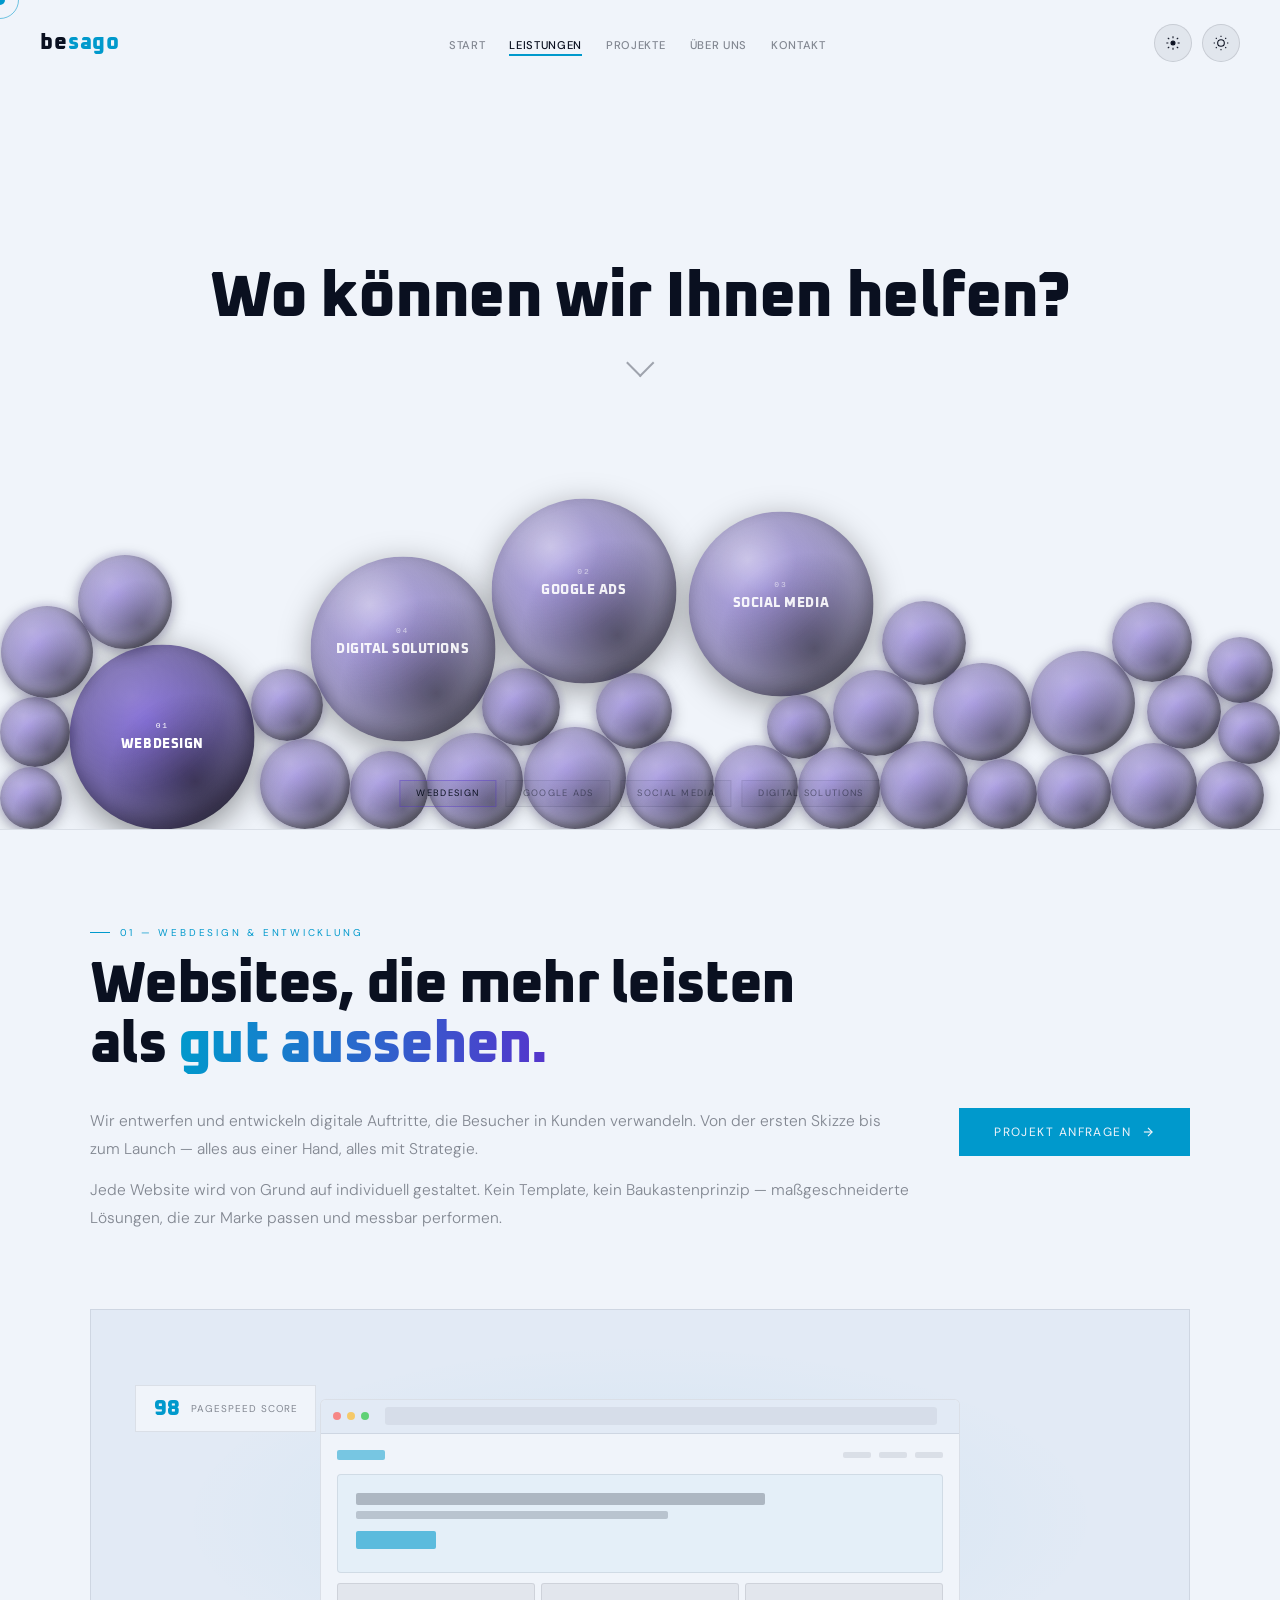
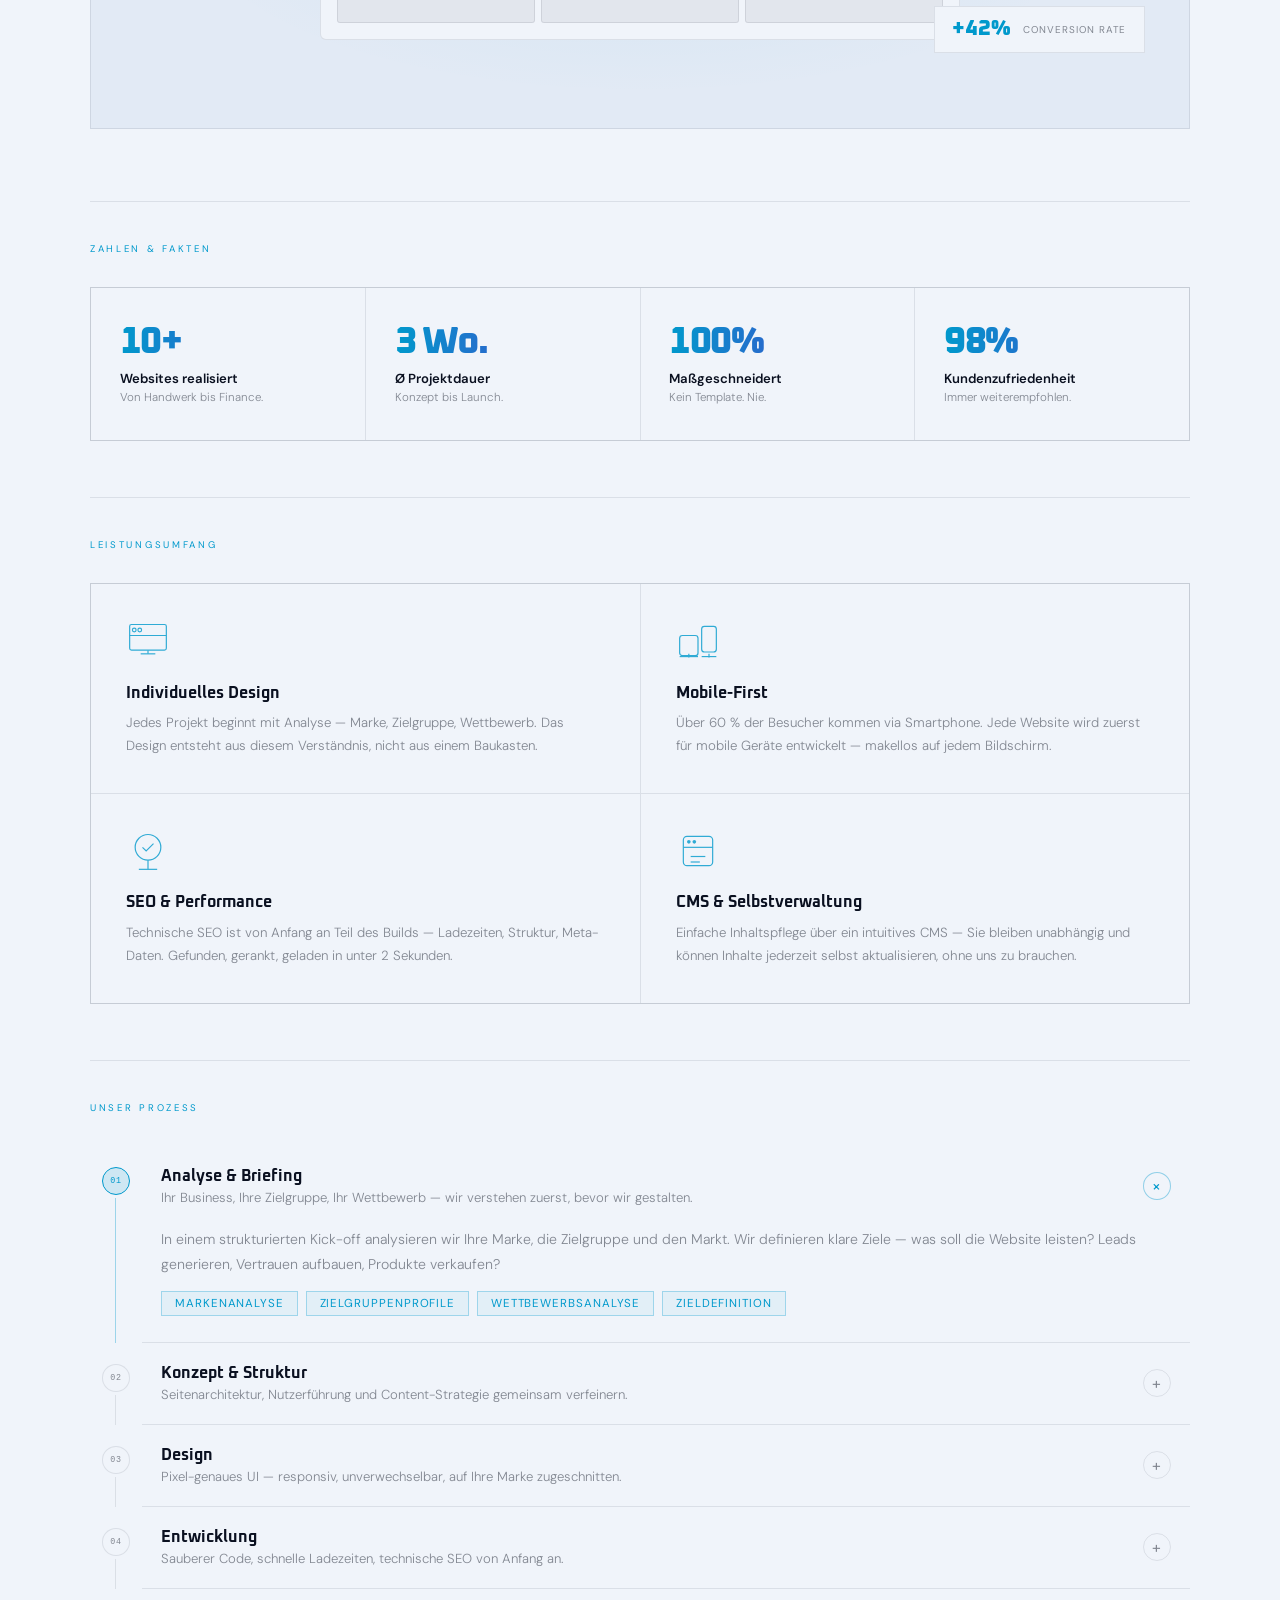
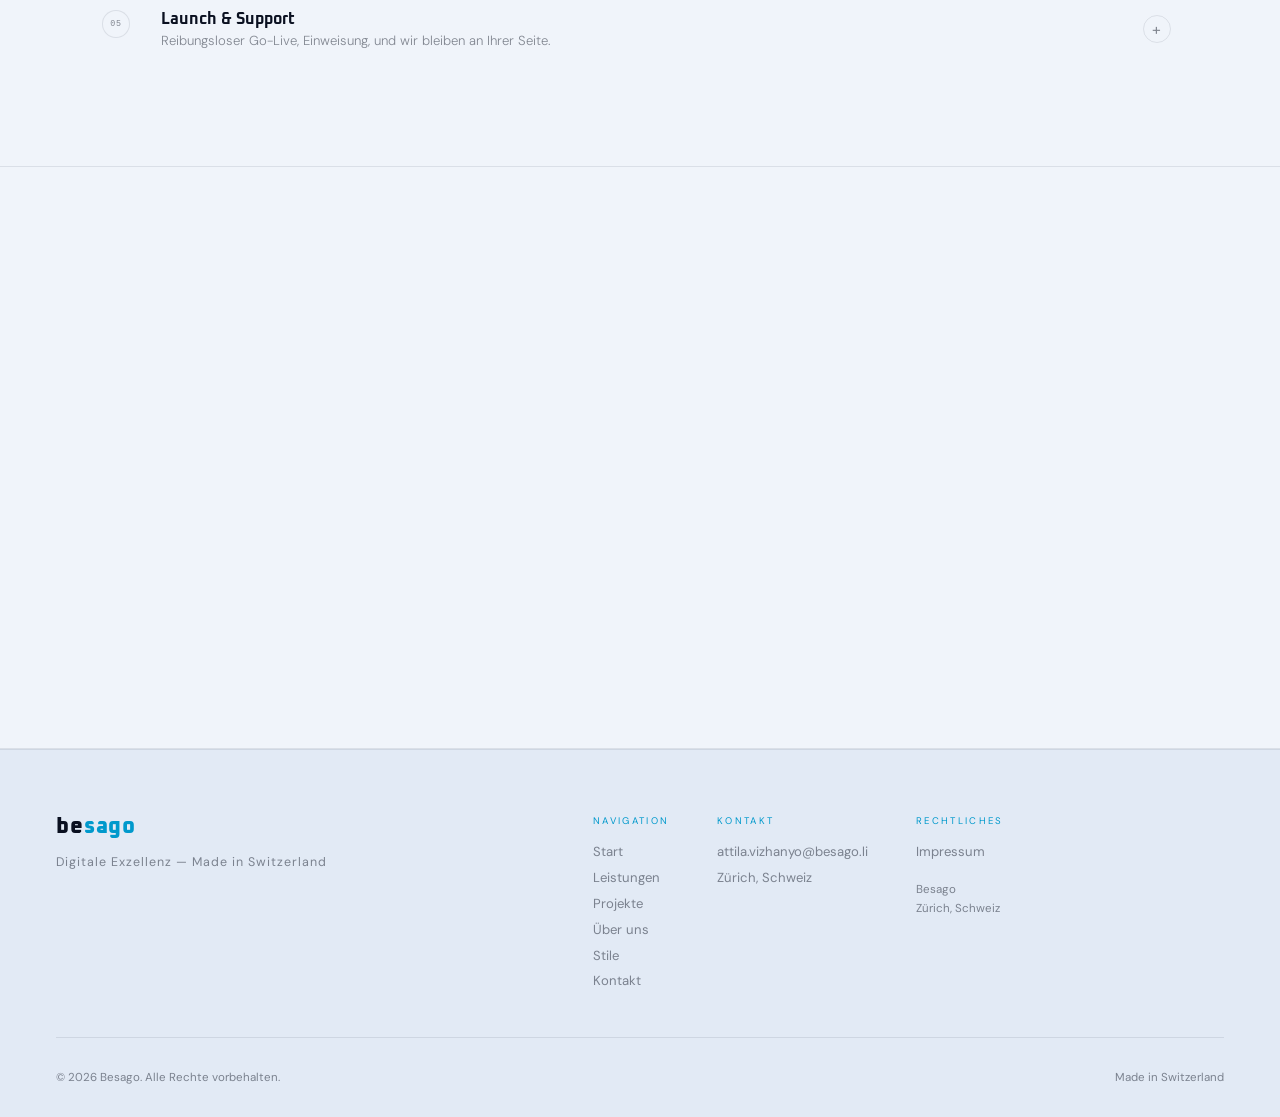
==== Pages/service.html @ 2639920f "Initial commit — Besago brand website Static HTML/CSS/JS site with physics ball arena, service pages" ====
<!DOCTYPE html>
<html lang="de" data-theme="light" data-st="cyber">
<head>
<meta charset="UTF-8">
<meta name="viewport" content="width=device-width, initial-scale=1.0">
<title>Leistungen – Besago</title>
<meta name="description" content="Webdesign, Google Ads, SEO und Social Media Marketing — entdecken Sie alle digitalen Leistungen von Besago für Ihr Unternehmen.">
<meta property="og:title" content="Leistungen – Besago">
<meta property="og:description" content="Webdesign, Google Ads, SEO und Social Media Marketing aus einer Hand. Besago — Zürich, Schweiz.">
<meta property="og:type" content="website">
<meta name="robots" content="index, follow">
<link rel="preconnect" href="https://fonts.googleapis.com">
<link rel="preconnect" href="https://fonts.gstatic.com" crossorigin>
<link href="https://fonts.googleapis.com/css2?family=Oxanium:wght@400;600;700;800&family=DM+Sans:wght@300;400&display=swap" rel="stylesheet">
<script>(function(){var st=localStorage.getItem('bsg-style'),th=localStorage.getItem('bsg-theme');if(st)document.documentElement.dataset.st=st;if(th)document.documentElement.dataset.theme=th;var f={neon:'Space+Mono:wght@400;700',ocean:'Playfair+Display:ital,wght@0,700;1,400',ember:'Bebas+Neue',sage:'Lora:ital,wght@0,400;0,600;1,400'};if(st&&f[st]){var l=document.createElement('link');l.rel='stylesheet';l.href='https://fonts.googleapis.com/css2?family='+f[st]+'&display=swap';document.head.appendChild(l);}})();</script>
<style>
:root{--bg:#07090e;--bg2:#0c0f18;--text:#e8eaf0;--muted:rgba(232,234,240,.42);--border:rgba(232,234,240,.07);--card-bg:rgba(232,234,240,.025);--card-bg2:rgba(232,234,240,.05);--accent:#00e5ff;--accent2:#7b61ff;--shadow:rgba(0,229,255,.35);--tog-bg:rgba(232,234,240,.06);--tog-bd:rgba(232,234,240,.1);--hf:'Oxanium',sans-serif;--bf:'DM Sans',sans-serif;--mf:'Space Mono',monospace;}
html[data-theme="light"]{--bg:#f0f4fa;--bg2:#e2eaf5;--text:#0a1020;--muted:rgba(10,16,32,.48);--border:rgba(10,16,32,.09);--card-bg:rgba(10,16,32,.03);--card-bg2:rgba(10,16,32,.055);--accent:#0099cc;--accent2:#5535cc;--shadow:rgba(0,153,204,.3);--tog-bg:rgba(10,16,32,.06);--tog-bd:rgba(10,16,32,.12);}
html[data-st="neon"]{--bg:#06000a;--bg2:#0e0018;--text:#f5e8ff;--muted:rgba(245,232,255,.42);--border:rgba(245,232,255,.07);--card-bg:rgba(245,232,255,.025);--card-bg2:rgba(245,232,255,.05);--accent:#ff2d78;--accent2:#ffe600;--shadow:rgba(255,45,120,.45);--tog-bg:rgba(255,45,120,.1);--tog-bd:rgba(255,45,120,.22);--hf:'Space Mono',monospace;}
html[data-st="neon"][data-theme="light"]{--bg:#fff0f8;--bg2:#ffddf0;--text:#1a0028;--muted:rgba(26,0,40,.5);--border:rgba(26,0,40,.09);--card-bg:rgba(26,0,40,.03);--card-bg2:rgba(26,0,40,.065);--accent:#cc0055;--accent2:#8800cc;--shadow:rgba(204,0,85,.32);--tog-bg:rgba(204,0,85,.08);--tog-bd:rgba(204,0,85,.2);}
html[data-st="ocean"]{--bg:#020e1c;--bg2:#04182c;--text:#cce8f4;--muted:rgba(204,232,244,.42);--border:rgba(204,232,244,.07);--card-bg:rgba(204,232,244,.025);--card-bg2:rgba(204,232,244,.05);--accent:#00d4c0;--accent2:#4da8ff;--shadow:rgba(0,212,192,.38);--tog-bg:rgba(0,212,192,.09);--tog-bd:rgba(0,212,192,.22);--hf:'Playfair Display',serif;}
html[data-st="ocean"][data-theme="light"]{--bg:#eaf8f8;--bg2:#ceeef2;--text:#011820;--muted:rgba(1,24,32,.48);--border:rgba(1,24,32,.09);--card-bg:rgba(1,24,32,.03);--card-bg2:rgba(1,24,32,.065);--accent:#00857a;--accent2:#1a65b8;--shadow:rgba(0,133,122,.3);--tog-bg:rgba(0,133,122,.08);--tog-bd:rgba(0,133,122,.22);}
html[data-st="ember"]{--bg:#0c0200;--bg2:#1c0500;--text:#f8e0c5;--muted:rgba(248,224,197,.42);--border:rgba(248,224,197,.07);--card-bg:rgba(248,224,197,.025);--card-bg2:rgba(248,224,197,.05);--accent:#ff7422;--accent2:#ff2d2d;--shadow:rgba(255,116,34,.42);--tog-bg:rgba(255,116,34,.1);--tog-bd:rgba(255,116,34,.22);--hf:'Bebas Neue',sans-serif;}
html[data-st="ember"][data-theme="light"]{--bg:#fff6ee;--bg2:#ffe8d2;--text:#1e0500;--muted:rgba(30,5,0,.48);--border:rgba(30,5,0,.09);--card-bg:rgba(30,5,0,.03);--card-bg2:rgba(30,5,0,.065);--accent:#c84400;--accent2:#aa0000;--shadow:rgba(200,68,0,.32);--tog-bg:rgba(200,68,0,.08);--tog-bd:rgba(200,68,0,.22);}
html[data-st="sage"]{--bg:#060a05;--bg2:#0c140a;--text:#dceeda;--muted:rgba(220,238,218,.42);--border:rgba(220,238,218,.07);--card-bg:rgba(220,238,218,.025);--card-bg2:rgba(220,238,218,.05);--accent:#52c855;--accent2:#a8c840;--shadow:rgba(82,200,85,.38);--tog-bg:rgba(82,200,85,.1);--tog-bd:rgba(82,200,85,.22);--hf:'Lora',serif;}
html[data-st="sage"][data-theme="light"]{--bg:#f2f6ee;--bg2:#e2edd8;--text:#182010;--muted:rgba(24,32,16,.5);--border:rgba(24,32,16,.09);--card-bg:rgba(24,32,16,.03);--card-bg2:rgba(24,32,16,.065);--accent:#2d7a25;--accent2:#6a7c20;--shadow:rgba(45,122,37,.3);--tog-bg:rgba(45,122,37,.08);--tog-bd:rgba(45,122,37,.22);}

*,*::before,*::after{margin:0;padding:0;box-sizing:border-box;}
*:focus-visible{outline:2px solid var(--accent);outline-offset:3px;}
html{scroll-behavior:smooth;}
body{background:var(--bg);color:var(--text);font-family:var(--bf);overflow-x:hidden;cursor:none;transition:background .5s,color .5s;}

/* CURSOR */
#cursor{position:fixed;width:10px;height:10px;background:var(--accent);border-radius:50%;pointer-events:none;z-index:9999;transform:translate(-50%,-50%);transition:background .4s,transform .15s;}
#cursor.hov{transform:translate(-50%,-50%) scale(1.7);}
#cursor-ring{position:fixed;width:38px;height:38px;border:1.5px solid color-mix(in srgb,var(--accent) 55%,transparent);border-radius:50%;pointer-events:none;z-index:9998;transform:translate(-50%,-50%);transition:width .2s,height .2s,border-color .2s;}

/* NAV */
#mainNav{position:fixed;top:0;left:0;right:0;z-index:1000;display:flex;align-items:center;justify-content:space-between;padding:1.5rem 2.5rem;transition:background .4s,border-color .4s;border-bottom:1px solid transparent;}
#mainNav.scrolled{background:rgba(240,242,247,.96);backdrop-filter:blur(22px);border-color:var(--border);}
html[data-theme="dark"] #mainNav.scrolled{background:color-mix(in srgb,var(--bg) 92%,transparent);}
.logo{font-family:var(--hf);font-weight:800;font-size:1.35rem;letter-spacing:.04em;color:var(--text);text-decoration:none;transition:color .5s,font-family .5s;cursor:pointer;}
.logo span{color:var(--accent);}
.nav-links{display:flex;align-items:center;gap:1.5rem;list-style:none;}
.nav-links a{font-weight:500;font-size:.7rem;letter-spacing:.06em;text-transform:uppercase;color:var(--muted);text-decoration:none;cursor:pointer;transition:color .2s;position:relative;}
.nav-links a::after{content:'';position:absolute;bottom:-4px;left:0;right:0;height:1.5px;background:var(--accent);transform:scaleX(0);transform-origin:left;transition:transform .3s cubic-bezier(.22,1,.36,1);}
.nav-links a:hover,.nav-links a.on{color:var(--text);}
.nav-links a:hover::after,.nav-links a.on::after{transform:scaleX(1);}
.nav-btns{display:flex;align-items:center;gap:.6rem;}
.icon-btn{background:var(--tog-bg);border:1px solid var(--tog-bd);color:var(--text);width:38px;height:38px;border-radius:50%;display:flex;align-items:center;justify-content:center;cursor:pointer;flex-shrink:0;transition:background .2s,transform .25s;}
.icon-btn:hover{background:var(--card-bg2);transform:rotate(22deg);}
.icon-btn svg{width:16px;height:16px;stroke:currentColor;stroke-width:1.6;fill:none;}
html[data-theme="dark"] .icon-sun{display:none;}
html[data-theme="light"] .icon-moon{display:none;}
@media(max-width:1100px){.nav-links{display:none;}}

/* HAMBURGER */
.ham-btn{display:none;flex-direction:column;justify-content:center;gap:5px;width:38px;height:38px;background:var(--tog-bg);border:1px solid var(--tog-bd);border-radius:50%;cursor:pointer;padding:9px 10px;flex-shrink:0;transition:background .2s;}
.ham-btn span{display:block;height:1.5px;background:var(--text);border-radius:2px;transition:transform .35s cubic-bezier(.22,1,.36,1),opacity .2s;}
.ham-btn.open span:nth-child(1){transform:translateY(6.5px) rotate(45deg);}
.ham-btn.open span:nth-child(2){opacity:0;}
.ham-btn.open span:nth-child(3){transform:translateY(-6.5px) rotate(-45deg);}
@media(max-width:1100px){.ham-btn{display:flex;}}

/* MOBILE NAV */
.mob-nav{position:fixed;inset:0;z-index:250;pointer-events:none;}
.mob-nav.open{pointer-events:all;}
.mob-nav-overlay{position:absolute;inset:0;background:rgba(0,0,0,.6);opacity:0;transition:opacity .35s;backdrop-filter:blur(4px);}
.mob-nav.open .mob-nav-overlay{opacity:1;}
.mob-nav-drawer{position:absolute;top:0;right:0;bottom:0;width:min(320px,85vw);background:var(--bg2);border-left:1px solid var(--border);padding:5rem 2rem 2rem;display:flex;flex-direction:column;transform:translateX(100%);transition:transform .4s cubic-bezier(.22,1,.36,1);}
.mob-nav.open .mob-nav-drawer{transform:translateX(0);}
.mob-nav-links{list-style:none;display:flex;flex-direction:column;gap:.3rem;flex:1;}
.mob-nav-links a{display:block;font-size:.9rem;font-weight:500;letter-spacing:.08em;text-transform:uppercase;color:var(--muted);text-decoration:none;padding:.75rem 1rem;border:1px solid transparent;transition:color .2s,border-color .2s,background .2s;}
.mob-nav-links a:hover,.mob-nav-links a.on{color:var(--text);background:var(--card-bg2);border-color:var(--border);}
.mob-nav-divider{height:1px;background:var(--border);margin:1.2rem 0;}
.mob-nav-btns{display:flex;gap:.6rem;}
.mob-icon-btn{flex:1;display:flex;align-items:center;justify-content:center;gap:.5rem;padding:.75rem;background:var(--tog-bg);border:1px solid var(--tog-bd);color:var(--text);font-size:.7rem;letter-spacing:.08em;text-transform:uppercase;cursor:pointer;transition:background .2s;}
.mob-icon-btn:hover{background:var(--card-bg2);}
.mob-icon-btn svg{width:14px;height:14px;stroke:currentColor;stroke-width:1.6;fill:none;}
html[data-theme="dark"] .mob-sun{display:none;}
html[data-theme="light"] .mob-moon{display:none;}

/* BALL ARENA */
.svc-arena{position:relative;width:100%;height:calc(100vh - 70px);overflow:hidden;background:var(--bg);border-bottom:1px solid var(--border);transition:background .5s;pointer-events:none;isolation:isolate;}

.svc-arena-bg-text{position:absolute;top:38%;left:50%;transform:translate(-50%,-50%);font-family:var(--hf);font-weight:800;font-size:clamp(2rem,5vw,4rem);letter-spacing:-.02em;white-space:nowrap;color:var(--text);opacity:1;pointer-events:none;user-select:none;transition:color .5s;display:flex;flex-direction:column;align-items:center;gap:.8rem;}
.svc-arena-arrow{width:20px;height:20px;border-right:2px solid var(--text);border-bottom:2px solid var(--text);transform:rotate(45deg);opacity:.35;animation:arrowBob .9s ease-in-out infinite alternate;margin-top:.2rem;}
@keyframes arrowBob{from{transform:rotate(45deg) translate(0,0);}to{transform:rotate(45deg) translate(3px,3px);}}
.svc-fallback-nav{position:absolute;bottom:1.4rem;left:50%;transform:translateX(-50%);display:flex;gap:.6rem;z-index:2;pointer-events:auto;}
.svc-fallback-btn{font-size:.58rem;letter-spacing:.14em;text-transform:uppercase;padding:.4rem 1rem;border:1px solid var(--border);color:var(--muted);background:var(--card-bg);cursor:pointer;transition:color .2s,border-color .2s,background .2s;white-space:nowrap;font-family:var(--bf);}
.svc-fallback-btn:hover,.svc-fallback-btn.on{color:var(--text);border-color:color-mix(in srgb,var(--accent2) 40%,transparent);background:var(--card-bg2);}

/* SERVICE BALLS (labelled, clickable) */
.svc-ball{position:absolute;border-radius:50%;display:flex;flex-direction:column;align-items:center;justify-content:center;gap:6px;cursor:none;transform:translate(-50%,-50%);user-select:none;-webkit-user-select:none;will-change:left,top;pointer-events:auto;
  width:clamp(140px,15vw,185px);height:clamp(140px,15vw,185px);
  box-shadow:inset -5px -8px 18px rgba(0,0,0,.38),inset 2px 3px 6px rgba(255,255,255,.1),0 8px 32px rgba(0,0,0,.35);
  transition:box-shadow .3s;}
.svc-ball::before{content:'';position:absolute;inset:0;border-radius:50%;z-index:0;
  transform:rotate(var(--ball-rot,0deg));
  background:
    radial-gradient(circle at 32% 26%, rgba(255,255,255,.48) 0%, rgba(255,255,255,.1) 26%, rgba(255,255,255,0) 50%),
    radial-gradient(circle at 68% 74%, rgba(0,0,0,.45) 0%, rgba(0,0,0,0) 52%),
    radial-gradient(circle at 42% 42%, var(--ball-fill) 0%, rgba(0,0,0,.35) 100%);}
.svc-ball:hover{box-shadow:inset -5px -8px 18px rgba(0,0,0,.38),inset 2px 3px 6px rgba(255,255,255,.12),0 8px 40px rgba(0,0,0,.4),0 0 28px var(--ball-glow);}
.svc-ball.active{
  box-shadow:inset -6px -10px 20px rgba(0,0,0,.52),inset 2px 3px 6px rgba(255,255,255,.1),0 8px 32px rgba(0,0,0,.42);}
.svc-ball.active::before{
  background:
    radial-gradient(circle at 34% 28%, rgba(255,255,255,.22) 0%, rgba(255,255,255,0) 52%),
    radial-gradient(circle at 68% 74%, rgba(0,0,0,.46) 0%, rgba(0,0,0,0) 48%),
    radial-gradient(circle at 42% 42%, var(--ball-fill-bright) 0%, rgba(0,0,0,.54) 100%);}
.ball-num{font-family:var(--mf);font-size:.5rem;letter-spacing:.22em;color:rgba(255,255,255,.6);transition:color .3s;position:relative;z-index:1;}
.svc-ball.active .ball-num{color:#fff;}
.ball-name{font-family:var(--hf);font-weight:800;font-size:.82rem;letter-spacing:.04em;text-transform:uppercase;color:rgba(255,255,255,.9);text-align:center;padding:0 16px;line-height:1.35;transition:font-family .5s;position:relative;z-index:1;}
.svc-ball.active .ball-name{color:#fff;}
.ball-tap{font-size:.48rem;letter-spacing:.2em;text-transform:uppercase;color:rgba(255,255,255,.5);position:relative;z-index:1;opacity:0;transform:translateY(4px);transition:opacity .25s,transform .25s;}
.svc-ball:hover .ball-tap{opacity:1;transform:translateY(0);}
.svc-ball.active .ball-tap{display:none;}

/* DECORATIVE BALLS (smaller, no text) */
.deco-ball{position:absolute;border-radius:50%;transform:translate(-50%,-50%);will-change:left,top;cursor:grab;pointer-events:auto;}

@keyframes fadeUp{from{opacity:0;transform:translateY(18px);}to{opacity:1;transform:translateY(0);}}

/* SERVICE SECTION / PANEL */
.svc{display:none;padding:6rem 2rem;border-bottom:1px solid var(--border);}
.svc.active{display:block;animation:panelIn .4s cubic-bezier(.22,1,.36,1);}
@keyframes panelIn{from{opacity:0;transform:translateY(14px);}to{opacity:1;transform:none;}}
.svc-inner{max-width:1100px;margin:0 auto;}
.svc-eye{font-size:.62rem;letter-spacing:.28em;text-transform:uppercase;color:var(--accent);margin-bottom:1rem;display:flex;align-items:center;gap:.6rem;}
.svc-eye::before{content:'';width:20px;height:1px;background:var(--accent);}
.svc-title{font-family:var(--hf);font-weight:800;font-size:clamp(2.2rem,4.5vw,3.6rem);line-height:1.05;letter-spacing:-.03em;color:var(--text);margin-bottom:2rem;transition:color .5s,font-family .5s;}
.svc-title em{font-style:normal;background:linear-gradient(90deg,var(--accent),var(--accent2));-webkit-background-clip:text;-webkit-text-fill-color:transparent;background-clip:text;}
.svc-desc-row{display:grid;grid-template-columns:1fr auto;gap:3rem;align-items:start;margin-bottom:4rem;}
.svc-desc p{font-size:.97rem;color:var(--muted);font-weight:300;line-height:1.8;margin-bottom:.8rem;}
.svc-cta{display:inline-flex;align-items:center;gap:.6rem;padding:1rem 2.2rem;background:var(--accent);color:var(--bg);font-size:.75rem;letter-spacing:.12em;text-transform:uppercase;text-decoration:none;cursor:none;white-space:nowrap;flex-shrink:0;transition:transform .2s,background .4s,color .4s;position:relative;overflow:hidden;}
.svc-cta::after{content:'';position:absolute;inset:0;background:linear-gradient(90deg,transparent,rgba(255,255,255,.2),transparent);transform:translateX(-100%);transition:transform .4s;}
.svc-cta:hover::after{transform:translateX(100%);}
.svc-cta:hover{transform:translateY(-2px);}
.svc-cta svg{width:14px;height:14px;stroke:currentColor;stroke-width:2;fill:none;flex-shrink:0;}
@media(max-width:760px){.svc-desc-row{grid-template-columns:1fr;}.svc-cta{align-self:flex-start;}}

/* VISUAL AREA */
.svc-visual{width:100%;height:420px;background:var(--bg2);border:1px solid var(--border);position:relative;overflow:hidden;margin-bottom:4.5rem;display:flex;align-items:center;justify-content:center;}

/* WEB VISUAL */
.browser{width:min(640px,88%);background:var(--bg);border:1px solid var(--border);border-radius:6px;overflow:hidden;position:relative;z-index:1;}
.browser-bar{height:34px;background:var(--bg2);border-bottom:1px solid var(--border);display:flex;align-items:center;padding:0 12px;gap:6px;}
.b-dot{width:8px;height:8px;border-radius:50%;background:var(--border);}
.b-dot:nth-child(1){background:#ff5f57;opacity:.7;}
.b-dot:nth-child(2){background:#febc2e;opacity:.7;}
.b-dot:nth-child(3){background:#28c840;opacity:.7;}
.b-url{flex:1;height:18px;margin:0 10px;background:color-mix(in srgb,var(--border) 60%,transparent);border-radius:3px;}
.browser-body{padding:16px;}
.b-nav-row{display:flex;align-items:center;gap:8px;margin-bottom:14px;}
.b-logo-w{width:48px;height:10px;background:var(--accent);opacity:.5;border-radius:2px;}
.b-nav-links{display:flex;gap:8px;margin-left:auto;}
.b-nav-links span{width:28px;height:6px;background:var(--border);border-radius:2px;}
.b-hero{background:color-mix(in srgb,var(--accent) 5%,var(--bg));border:1px solid var(--border);border-radius:4px;padding:18px;margin-bottom:10px;}
.b-h1{height:12px;background:var(--text);opacity:.25;border-radius:2px;width:72%;margin-bottom:6px;}
.b-h2{height:8px;background:var(--muted);opacity:.4;border-radius:2px;width:55%;margin-bottom:12px;}
.b-btn-w{display:inline-block;height:18px;width:80px;background:var(--accent);opacity:.6;border-radius:2px;}
.b-cards{display:grid;grid-template-columns:repeat(3,1fr);gap:6px;}
.b-card{height:40px;background:var(--card-bg2);border:1px solid var(--border);border-radius:3px;}
.vis-badge{position:absolute;background:var(--bg);border:1px solid var(--border);padding:.7rem 1.1rem;display:flex;align-items:center;gap:.7rem;z-index:2;}
.vis-badge-val{font-family:var(--hf);font-size:1.4rem;font-weight:800;color:var(--accent);line-height:1;}
.vis-badge-lbl{font-size:.62rem;letter-spacing:.1em;text-transform:uppercase;color:var(--muted);}
.vis-badge-1{top:18%;left:4%;animation:badgeFloat 4s ease-in-out infinite;}
.vis-badge-2{bottom:18%;right:4%;animation:badgeFloat 5s ease-in-out infinite .8s;}
@keyframes badgeFloat{0%,100%{transform:translateY(0);}50%{transform:translateY(-6px);}}
.vis-bg-glow{position:absolute;inset:0;background:radial-gradient(ellipse 60% 60% at 50% 50%,color-mix(in srgb,var(--accent) 7%,transparent),transparent 70%);pointer-events:none;}

/* ADS VISUAL */
.ads-dash{display:flex;flex-direction:column;gap:16px;width:min(580px,90%);z-index:1;}
.ads-top{display:grid;grid-template-columns:repeat(4,1fr);gap:12px;}
.ads-kpi{background:var(--bg);border:1px solid var(--border);padding:14px 16px;border-radius:4px;text-align:center;}
.ads-kpi-v{font-family:var(--hf);font-size:1.4rem;font-weight:800;color:var(--accent);line-height:1;}
.ads-kpi-l{font-size:.6rem;letter-spacing:.1em;text-transform:uppercase;color:var(--muted);margin-top:4px;}
.ads-chart{background:var(--bg);border:1px solid var(--border);padding:16px;border-radius:4px;height:120px;display:flex;align-items:flex-end;gap:6px;}
.bar{flex:1;background:color-mix(in srgb,var(--accent) 25%,transparent);border-radius:2px 2px 0 0;transition:background .4s;position:relative;}
.bar.hi{background:var(--accent);opacity:.7;}
.bar-line{position:absolute;bottom:0;left:0;right:0;top:0;border-radius:2px 2px 0 0;}

/* SOC VISUAL */
.soc-grid{display:grid;grid-template-columns:repeat(3,1fr);gap:10px;width:min(520px,90%);z-index:1;}
.soc-card{background:var(--bg);border:1px solid var(--border);border-radius:4px;overflow:hidden;}
.soc-img{height:80px;background:var(--card-bg2);}
.soc-img.a1{background:linear-gradient(135deg,color-mix(in srgb,var(--accent) 18%,transparent),color-mix(in srgb,var(--accent2) 12%,transparent));}
.soc-img.a2{background:linear-gradient(135deg,color-mix(in srgb,var(--accent2) 14%,transparent),color-mix(in srgb,var(--accent) 10%,transparent));}
.soc-img.a3{background:linear-gradient(135deg,color-mix(in srgb,var(--accent) 10%,transparent),transparent);}
.soc-foot{padding:8px 10px;display:flex;align-items:center;gap:6px;}
.soc-ava{width:18px;height:18px;border-radius:50%;background:var(--accent);opacity:.4;flex-shrink:0;}
.soc-lines{flex:1;}
.soc-line-a{height:5px;background:var(--border);border-radius:2px;width:65%;margin-bottom:3px;}
.soc-line-b{height:4px;background:var(--border);border-radius:2px;width:40%;opacity:.6;}
.soc-heart{margin-left:auto;width:12px;height:12px;color:var(--accent);opacity:.5;}
.soc-card:nth-child(2) .soc-img{height:110px;}
.soc-card:nth-child(5) .soc-img{height:110px;}

/* DIG VISUAL */
.dig-vis{width:100%;height:100%;display:flex;align-items:center;justify-content:center;}

/* SECTION LABEL */
.sec-lbl{font-size:.6rem;letter-spacing:.28em;text-transform:uppercase;color:var(--accent);border-top:1px solid var(--border);padding-top:2.5rem;margin-top:3.5rem;margin-bottom:2rem;}

/* NUMBERS */
.kn-strip{display:grid;grid-template-columns:repeat(4,1fr);gap:1px;background:var(--border);border:1px solid var(--border);margin-bottom:0;}
.kn{background:var(--bg);padding:2.2rem 1.8rem;transition:background .2s;}
.kn:hover{background:var(--bg2);}
.kn-val{font-family:var(--hf);font-size:2.4rem;font-weight:800;letter-spacing:-.04em;line-height:1;background:linear-gradient(90deg,var(--accent),var(--accent2));-webkit-background-clip:text;-webkit-text-fill-color:transparent;background-clip:text;margin-bottom:.5rem;transition:font-family .5s;}
.kn-lbl{font-size:.82rem;font-weight:600;color:var(--text);margin-bottom:.2rem;}
.kn-sub{font-size:.72rem;color:var(--muted);font-weight:300;}
@media(max-width:640px){.kn-strip{grid-template-columns:repeat(2,1fr);}}

/* FEATURES GRID */
.feat-grid{display:grid;grid-template-columns:repeat(2,1fr);gap:1px;background:var(--border);border:1px solid var(--border);}
.feat{background:var(--bg);padding:2.2rem;transition:background .3s;}
.feat:hover{background:var(--bg2);}
.feat-ico{width:44px;height:44px;margin-bottom:1.2rem;color:var(--accent);opacity:.8;}
.feat-ico svg{width:100%;height:100%;stroke:currentColor;stroke-width:1.3;fill:none;}
.feat-t{font-family:var(--hf);font-weight:700;font-size:1rem;color:var(--text);margin-bottom:.6rem;transition:color .5s,font-family .5s;}
.feat-d{font-size:.83rem;color:var(--muted);line-height:1.72;font-weight:300;}
@media(max-width:640px){.feat-grid{grid-template-columns:1fr;}}

/* TIMELINE */
.tl{position:relative;padding-left:0;}
.tl-item{display:grid;grid-template-columns:52px 1fr;gap:0;position:relative;}
.tl-item:not(:last-child)::after{content:'';position:absolute;left:25px;top:52px;bottom:0;width:1px;background:var(--border);transition:background .4s;}
.tl-item.tl-open:not(:last-child)::after{background:color-mix(in srgb,var(--accent) 35%,transparent);}
.tl-node{width:52px;display:flex;flex-direction:column;align-items:center;padding-top:1.3rem;flex-shrink:0;}
.tl-dot{width:28px;height:28px;border-radius:50%;border:1.5px solid var(--border);display:flex;align-items:center;justify-content:center;font-family:var(--mf);font-size:.52rem;letter-spacing:.08em;color:var(--muted);background:var(--bg);transition:border-color .35s,background .35s,color .35s;flex-shrink:0;z-index:1;}
.tl-item.tl-open .tl-dot{border-color:var(--accent);background:color-mix(in srgb,var(--accent) 14%,transparent);color:var(--accent);}
.tl-content{border-bottom:1px solid var(--border);padding-bottom:0;}
.tl-item:last-child .tl-content{border-bottom:none;}
.tl-trigger{display:flex;align-items:center;gap:1.2rem;padding:1.3rem 1.2rem;cursor:pointer;transition:background .2s;}
.tl-trigger:hover{background:var(--card-bg);}
.tl-head{flex:1;}
.tl-title{font-family:var(--hf);font-weight:700;font-size:1rem;color:var(--text);line-height:1.2;margin-bottom:.2rem;transition:color .5s,font-family .5s;}
.tl-sum{font-size:.82rem;color:var(--muted);font-weight:300;}
.tl-plus{width:28px;height:28px;border:1px solid var(--border);display:flex;align-items:center;justify-content:center;font-size:1rem;color:var(--muted);flex-shrink:0;transition:transform .35s cubic-bezier(.22,1,.36,1),border-color .3s,color .3s;border-radius:50%;}
.tl-item.tl-open .tl-plus{transform:rotate(45deg);border-color:color-mix(in srgb,var(--accent) 40%,transparent);color:var(--accent);}
.tl-body{overflow:hidden;max-height:0;transition:max-height .45s cubic-bezier(.22,1,.36,1);}
.tl-body-inner{padding:0 1.2rem 1.8rem;}
.tl-body-inner p{font-size:.88rem;color:var(--muted);line-height:1.82;font-weight:300;}
.tl-body-inner ul{list-style:none;margin-top:.8rem;display:flex;flex-wrap:wrap;gap:.5rem;}
.tl-body-inner ul li{font-size:.72rem;letter-spacing:.08em;text-transform:uppercase;padding:.25rem .8rem;border:1px solid color-mix(in srgb,var(--accent) 30%,transparent);color:var(--accent);background:color-mix(in srgb,var(--accent) 6%,transparent);}

/* FOOTER */
.site-footer{background:var(--bg2);border-top:1px solid var(--border);padding:4rem 3.5rem 2rem;transition:background .5s,border-color .5s;}
.ft-inner{display:flex;gap:4rem;margin-bottom:3rem;}
.ft-brand{flex:1.5;}
.ft-brand .logo{display:inline-block;margin-bottom:.8rem;}
.ft-tagline{font-size:.78rem;color:var(--muted);letter-spacing:.08em;}
.ft-cols{display:flex;gap:3rem;flex:2;}
.ft-col{min-width:0;}
.ft-col-title{font-size:.6rem;letter-spacing:.24em;text-transform:uppercase;color:var(--accent);margin-bottom:1rem;}
.ft-col ul{list-style:none;display:flex;flex-direction:column;gap:.55rem;}
.ft-col ul li,.ft-col ul a{font-size:.82rem;color:var(--muted);text-decoration:none;transition:color .2s;cursor:none;}
.ft-col ul a:hover{color:var(--text);}
.ft-impressum{margin-top:1.2rem;font-size:.72rem;color:var(--muted);line-height:1.7;}
.ft-bottom{display:flex;align-items:center;justify-content:space-between;padding-top:2rem;border-top:1px solid var(--border);font-size:.72rem;color:var(--muted);}
@media(max-width:768px){.ft-inner{flex-direction:column;gap:2rem;}.ft-cols{flex-wrap:wrap;gap:1.5rem;}.ft-bottom{flex-direction:column;gap:.5rem;text-align:center;}}

/* FADE-IN on scroll */
[data-r]{opacity:0;transform:translateY(20px);transition:opacity .7s ease,transform .7s ease;}
[data-r].visible{opacity:1;transform:none;}
[data-d="1"]{transition-delay:.12s;}
[data-d="2"]{transition-delay:.24s;}
[data-d="3"]{transition-delay:.36s;}
</style>
</head>
<body>
<div id="cursor"></div>
<div id="cursor-ring"></div>

<nav id="mainNav">
  <a href="home.html" class="logo">be<span>sago</span></a>
  <ul class="nav-links">
    <li><a href="home.html">Start</a></li>
    <li><a href="service.html" class="on">Leistungen</a></li>
    <li><a href="project.html">Projekte</a></li>
    <li><a href="about.html">Über uns</a></li>
    <li><a href="contact.html">Kontakt</a></li>
  </ul>
  <div class="nav-btns">
    <button class="icon-btn" id="navCycleBtn" title="Style wechseln">
      <svg viewBox="0 0 24 24"><circle cx="12" cy="12" r="3" fill="currentColor"/><path d="M12 2v3M12 19v3M4.22 4.22l2.12 2.12M17.66 17.66l2.12 2.12M2 12h3M19 12h3M4.22 19.78l2.12-2.12M17.66 6.34l2.12-2.12"/></svg>
    </button>
    <button class="icon-btn" id="themeBtn">
      <svg class="icon-moon" viewBox="0 0 24 24"><path d="M21 12.79A9 9 0 1 1 11.21 3 7 7 0 0 0 21 12.79z" fill="currentColor" opacity=".15"/><path d="M21 12.79A9 9 0 1 1 11.21 3 7 7 0 0 0 21 12.79z"/></svg>
      <svg class="icon-sun" viewBox="0 0 24 24"><circle cx="12" cy="12" r="5"/><line x1="12" y1="1" x2="12" y2="3"/><line x1="12" y1="21" x2="12" y2="23"/><line x1="4.22" y1="4.22" x2="5.64" y2="5.64"/><line x1="18.36" y1="18.36" x2="19.78" y2="19.78"/><line x1="1" y1="12" x2="3" y2="12"/><line x1="21" y1="12" x2="23" y2="12"/><line x1="4.22" y1="19.78" x2="5.64" y2="18.36"/><line x1="18.36" y1="5.64" x2="19.78" y2="4.22"/></svg>
    </button>
  </div>
  <button class="ham-btn" id="hamBtn" aria-label="Menü öffnen"><span></span><span></span><span></span></button>
</nav>

<div class="mob-nav" id="mobNav">
  <div class="mob-nav-overlay"></div>
  <div class="mob-nav-drawer">
    <ul class="mob-nav-links">
      <li><a href="home.html">Start</a></li>
      <li><a href="service.html" class="on">Leistungen</a></li>
      <li><a href="project.html">Projekte</a></li>
      <li><a href="about.html">Über uns</a></li>
      <li><a href="contact.html">Kontakt</a></li>
    </ul>
    <div class="mob-nav-divider"></div>
    <div class="mob-nav-btns">
      <button class="mob-icon-btn" id="mobCycleBtn">
        <svg viewBox="0 0 24 24"><circle cx="12" cy="12" r="3" fill="currentColor"/><path d="M12 2v3M12 19v3M4.22 4.22l2.12 2.12M17.66 17.66l2.12 2.12M2 12h3M19 12h3M4.22 19.78l2.12-2.12M17.66 6.34l2.12-2.12"/></svg>
        Style
      </button>
      <button class="mob-icon-btn" id="mobThemeBtn">
        <svg class="mob-sun" viewBox="0 0 24 24"><circle cx="12" cy="12" r="5"/><line x1="12" y1="1" x2="12" y2="3"/><line x1="12" y1="21" x2="12" y2="23"/><line x1="4.22" y1="4.22" x2="5.64" y2="5.64"/><line x1="18.36" y1="18.36" x2="19.78" y2="19.78"/><line x1="1" y1="12" x2="3" y2="12"/><line x1="21" y1="12" x2="23" y2="12"/><line x1="4.22" y1="19.78" x2="5.64" y2="18.36"/><line x1="18.36" y1="5.64" x2="19.78" y2="4.22"/></svg>
        <svg class="mob-moon" viewBox="0 0 24 24"><path d="M21 12.79A9 9 0 1 1 11.21 3 7 7 0 0 0 21 12.79z"/></svg>
        Modus
      </button>
    </div>
  </div>
</div>

<!-- BALL ARENA -->
<div class="svc-arena" id="svcArena">

  <div class="svc-arena-bg-text">Wo können wir Ihnen helfen?<span class="svc-arena-arrow"></span></div>
  <div class="svc-fallback-nav">
    <button class="svc-fallback-btn on" data-svc="svc-web">Webdesign</button>
    <button class="svc-fallback-btn" data-svc="svc-ads">Google Ads</button>
    <button class="svc-fallback-btn" data-svc="svc-soc">Social Media</button>
    <button class="svc-fallback-btn" data-svc="svc-dig">Digital Solutions</button>
  </div>
  <div class="svc-ball active" id="ball0" data-svc="svc-web"><span class="ball-num">01</span><span class="ball-name">Webdesign</span><span class="ball-tap">Auswählen</span></div>
  <div class="svc-ball" id="ball1" data-svc="svc-ads"><span class="ball-num">02</span><span class="ball-name">Google Ads</span><span class="ball-tap">Auswählen</span></div>
  <div class="svc-ball" id="ball2" data-svc="svc-soc"><span class="ball-num">03</span><span class="ball-name">Social Media</span><span class="ball-tap">Auswählen</span></div>
  <div class="svc-ball" id="ball3" data-svc="svc-dig"><span class="ball-num">04</span><span class="ball-name">Digital Solutions</span><span class="ball-tap">Auswählen</span></div>
</div>

<!-- ═══════════════════════════════════════════
     01 · WEBDESIGN & ENTWICKLUNG
════════════════════════════════════════════ -->
<section class="svc active" id="svc-web">
  <div class="svc-inner">
    <div class="svc-eye" data-r>01 — Webdesign & Entwicklung</div>
    <h2 class="svc-title" data-r data-d="1">Websites, die mehr leisten<br>als <em>gut aussehen.</em></h2>
    <div class="svc-desc-row" data-r data-d="2">
      <div class="svc-desc">
        <p>Wir entwerfen und entwickeln digitale Auftritte, die Besucher in Kunden verwandeln. Von der ersten Skizze bis zum Launch — alles aus einer Hand, alles mit Strategie.</p>
        <p>Jede Website wird von Grund auf individuell gestaltet. Kein Template, kein Baukastenprinzip — maßgeschneiderte Lösungen, die zur Marke passen und messbar performen.</p>
      </div>
      <a href="contact.html" class="svc-cta">Projekt anfragen <svg viewBox="0 0 24 24"><line x1="5" y1="12" x2="19" y2="12"/><polyline points="12 5 19 12 12 19"/></svg></a>
    </div>

    <!-- VISUAL -->
    <div class="svc-visual" data-r>
      <div class="vis-bg-glow"></div>
      <div class="vis-badge vis-badge-1">
        <div class="vis-badge-val">98</div>
        <div class="vis-badge-lbl">PageSpeed Score</div>
      </div>
      <div class="browser">
        <div class="browser-bar">
          <span class="b-dot"></span><span class="b-dot"></span><span class="b-dot"></span>
          <div class="b-url"></div>
        </div>
        <div class="browser-body">
          <div class="b-nav-row">
            <div class="b-logo-w"></div>
            <div class="b-nav-links"><span></span><span></span><span></span></div>
          </div>
          <div class="b-hero">
            <div class="b-h1"></div>
            <div class="b-h2"></div>
            <div class="b-btn-w"></div>
          </div>
          <div class="b-cards">
            <div class="b-card"></div>
            <div class="b-card"></div>
            <div class="b-card"></div>
          </div>
        </div>
      </div>
      <div class="vis-badge vis-badge-2">
        <div class="vis-badge-val">+42%</div>
        <div class="vis-badge-lbl">Conversion Rate</div>
      </div>
    </div>

    <!-- NUMBERS -->
    <div class="sec-lbl" data-r>Zahlen & Fakten</div>
    <div class="kn-strip" id="kn0" data-r data-d="1">
      <div class="kn"><div class="kn-val" data-cu="10" data-sf="+">—</div><div class="kn-lbl">Websites realisiert</div><div class="kn-sub">Von Handwerk bis Finance.</div></div>
      <div class="kn"><div class="kn-val" data-cu="3" data-sf=" Wo.">—</div><div class="kn-lbl">Ø Projektdauer</div><div class="kn-sub">Konzept bis Launch.</div></div>
      <div class="kn"><div class="kn-val" data-cu="100" data-sf="%">—</div><div class="kn-lbl">Maßgeschneidert</div><div class="kn-sub">Kein Template. Nie.</div></div>
      <div class="kn"><div class="kn-val" data-cu="98" data-sf="%">—</div><div class="kn-lbl">Kundenzufriedenheit</div><div class="kn-sub">Immer weiterempfohlen.</div></div>
    </div>

    <!-- FEATURES -->
    <div class="sec-lbl" data-r>Leistungsumfang</div>
    <div class="feat-grid" data-r data-d="1">
      <div class="feat">
        <div class="feat-ico"><svg viewBox="0 0 48 48"><rect x="4" y="6" width="40" height="28" rx="2"/><line x1="4" y1="18" x2="44" y2="18"/><circle cx="9" cy="12" r="2"/><circle cx="15" cy="12" r="2"/><line x1="16" y1="38" x2="32" y2="38"/><line x1="24" y1="34" x2="24" y2="38"/></svg></div>
        <div class="feat-t">Individuelles Design</div>
        <div class="feat-d">Jedes Projekt beginnt mit Analyse — Marke, Zielgruppe, Wettbewerb. Das Design entsteht aus diesem Verständnis, nicht aus einem Baukasten.</div>
      </div>
      <div class="feat">
        <div class="feat-ico"><svg viewBox="0 0 48 48"><rect x="28" y="8" width="16" height="28" rx="3"/><rect x="4" y="18" width="20" height="22" rx="3"/><line x1="36" y1="38" x2="36" y2="42"/><line x1="14" y1="38" x2="14" y2="42"/><line x1="28" y1="41" x2="44" y2="41"/><line x1="4" y1="41" x2="24" y2="41"/></svg></div>
        <div class="feat-t">Mobile-First</div>
        <div class="feat-d">Über 60 % der Besucher kommen via Smartphone. Jede Website wird zuerst für mobile Geräte entwickelt — makellos auf jedem Bildschirm.</div>
      </div>
      <div class="feat">
        <div class="feat-ico"><svg viewBox="0 0 48 48"><circle cx="24" cy="20" r="14" fill="none"/><polyline points="18 20 22 24 30 16"/><line x1="24" y1="34" x2="24" y2="44"/><line x1="14" y1="44" x2="34" y2="44"/></svg></div>
        <div class="feat-t">SEO & Performance</div>
        <div class="feat-d">Technische SEO ist von Anfang an Teil des Builds — Ladezeiten, Struktur, Meta-Daten. Gefunden, gerankt, geladen in unter 2 Sekunden.</div>
      </div>
      <div class="feat">
        <div class="feat-ico"><svg viewBox="0 0 48 48"><rect x="8" y="8" width="32" height="32" rx="4"/><line x1="8" y1="20" x2="40" y2="20"/><circle cx="14" cy="14" r="2" fill="currentColor" stroke="none"/><circle cx="20" cy="14" r="2" fill="currentColor" stroke="none"/><line x1="16" y1="30" x2="32" y2="30"/><line x1="16" y1="36" x2="26" y2="36"/></svg></div>
        <div class="feat-t">CMS & Selbstverwaltung</div>
        <div class="feat-d">Einfache Inhaltspflege über ein intuitives CMS — Sie bleiben unabhängig und können Inhalte jederzeit selbst aktualisieren, ohne uns zu brauchen.</div>
      </div>
    </div>

    <!-- TIMELINE -->
    <div class="sec-lbl" data-r>Unser Prozess</div>
    <div class="tl" id="tl-web" data-r data-d="1">
      <div class="tl-item tl-open">
        <div class="tl-node"><div class="tl-dot">01</div></div>
        <div class="tl-content">
          <div class="tl-trigger">
            <div class="tl-head"><div class="tl-title">Analyse & Briefing</div><div class="tl-sum">Ihr Business, Ihre Zielgruppe, Ihr Wettbewerb — wir verstehen zuerst, bevor wir gestalten.</div></div>
            <span class="tl-plus">+</span>
          </div>
          <div class="tl-body"><div class="tl-body-inner"><p>In einem strukturierten Kick-off analysieren wir Ihre Marke, die Zielgruppe und den Markt. Wir definieren klare Ziele — was soll die Website leisten? Leads generieren, Vertrauen aufbauen, Produkte verkaufen?</p><ul><li>Markenanalyse</li><li>Zielgruppenprofile</li><li>Wettbewerbsanalyse</li><li>Zieldefinition</li></ul></div></div>
        </div>
      </div>
      <div class="tl-item">
        <div class="tl-node"><div class="tl-dot">02</div></div>
        <div class="tl-content">
          <div class="tl-trigger">
            <div class="tl-head"><div class="tl-title">Konzept & Struktur</div><div class="tl-sum">Seitenarchitektur, Nutzerführung und Content-Strategie gemeinsam verfeinern.</div></div>
            <span class="tl-plus">+</span>
          </div>
          <div class="tl-body"><div class="tl-body-inner"><p>Wir erstellen ein Wireframe-Konzept, das die optimale Nutzerführung abbildet. Welche Seiten braucht es? Wie navigiert der Besucher zum Ziel? Jede Entscheidung folgt einer Logik.</p><ul><li>Sitemap</li><li>Wireframes</li><li>Content-Struktur</li></ul></div></div>
        </div>
      </div>
      <div class="tl-item">
        <div class="tl-node"><div class="tl-dot">03</div></div>
        <div class="tl-content">
          <div class="tl-trigger">
            <div class="tl-head"><div class="tl-title">Design</div><div class="tl-sum">Pixel-genaues UI — responsiv, unverwechselbar, auf Ihre Marke zugeschnitten.</div></div>
            <span class="tl-plus">+</span>
          </div>
          <div class="tl-body"><div class="tl-body-inner"><p>Das visuelle Design entsteht auf Basis der Analyse — kein generisches Template. Typografie, Farben, Abstände, Animationen: alles ist eine bewusste Entscheidung. Freigabe erfolgt iterativ.</p><ul><li>Hi-Fi Mockups</li><li>Interaktive Prototypen</li><li>Responsive Layouts</li><li>Design-System</li></ul></div></div>
        </div>
      </div>
      <div class="tl-item">
        <div class="tl-node"><div class="tl-dot">04</div></div>
        <div class="tl-content">
          <div class="tl-trigger">
            <div class="tl-head"><div class="tl-title">Entwicklung</div><div class="tl-sum">Sauberer Code, schnelle Ladezeiten, technische SEO von Anfang an.</div></div>
            <span class="tl-plus">+</span>
          </div>
          <div class="tl-body"><div class="tl-body-inner"><p>Die Umsetzung erfolgt nach modernen Standards — performanter Code, barrierearm, CMS-Integration nach Wunsch. Sie sehen Fortschritte in Echtzeit und können jederzeit Feedback geben.</p><ul><li>Clean HTML/CSS/JS</li><li>CMS-Integration</li><li>SEO-Grundlage</li><li>Staging-Umgebung</li></ul></div></div>
        </div>
      </div>
      <div class="tl-item">
        <div class="tl-node"><div class="tl-dot">05</div></div>
        <div class="tl-content">
          <div class="tl-trigger">
            <div class="tl-head"><div class="tl-title">Launch & Support</div><div class="tl-sum">Reibungsloser Go-Live, Einweisung, und wir bleiben an Ihrer Seite.</div></div>
            <span class="tl-plus">+</span>
          </div>
          <div class="tl-body"><div class="tl-body-inner"><p>Der Launch ist geplant und getestet — keine Überraschungen. Wir übergeben die Website vollständig, schulen Sie im CMS und bleiben für Fragen und Weiterentwicklungen erreichbar.</p><ul><li>Go-Live Checkliste</li><li>CMS-Schulung</li><li>Performance-Check</li><li>Laufender Support</li></ul></div></div>
        </div>
      </div>
    </div>
  </div>
</section>

<!-- ═══════════════════════════════════════════
     02 · GOOGLE ADS & PERFORMANCE
════════════════════════════════════════════ -->
<section class="svc" id="svc-ads">
  <div class="svc-inner">
    <div class="svc-eye" data-r>02 — Paid Search & Performance</div>
    <h2 class="svc-title" data-r data-d="1">Jeder Euro. <em>Messbar. Wirkungsvoll.</em></h2>
    <div class="svc-desc-row" data-r data-d="2">
      <div class="svc-desc">
        <p>Google Ads ist das direkteste Werkzeug, um potenzielle Kunden genau dann zu erreichen, wenn sie aktiv suchen. Wir konzipieren, steuern und optimieren Kampagnen, die liefern.</p>
        <p>Kein Raten, kein Bauchgefühl — ausschließlich datengetriebene Entscheidungen. Wöchentliche Reports, A/B-Tests und transparente Budgetverwaltung ohne Blackbox.</p>
      </div>
      <a href="contact.html" class="svc-cta">Kampagne starten <svg viewBox="0 0 24 24"><line x1="5" y1="12" x2="19" y2="12"/><polyline points="12 5 19 12 12 19"/></svg></a>
    </div>

    <!-- VISUAL -->
    <div class="svc-visual" data-r>
      <div class="vis-bg-glow"></div>
      <div class="ads-dash">
        <div class="ads-top">
          <div class="ads-kpi"><div class="ads-kpi-v">4.2×</div><div class="ads-kpi-l">ROAS</div></div>
          <div class="ads-kpi"><div class="ads-kpi-v" style="color:var(--accent2)">+82%</div><div class="ads-kpi-l">Klicks</div></div>
          <div class="ads-kpi"><div class="ads-kpi-v" style="color:#00c9b8">−38%</div><div class="ads-kpi-l">CPC</div></div>
          <div class="ads-kpi"><div class="ads-kpi-v" style="color:#ff9922">+65%</div><div class="ads-kpi-l">Conversion</div></div>
        </div>
        <div class="ads-chart" id="adsChart"></div>
      </div>
    </div>

    <!-- NUMBERS -->
    <div class="sec-lbl" data-r>Zahlen & Fakten</div>
    <div class="kn-strip" id="kn1" data-r data-d="1">
      <div class="kn"><div class="kn-val" data-cu="52" data-sf="%">—</div><div class="kn-lbl">Mehr Engagement</div><div class="kn-sub">Ø über alle Kampagnen.</div></div>
      <div class="kn"><div class="kn-val" data-cu="4" data-sf="×">—</div><div class="kn-lbl">Ø ROAS</div><div class="kn-sub">4 Euro pro Werbe-Euro.</div></div>
      <div class="kn"><div class="kn-val" data-cu="5000" data-sf="+">—</div><div class="kn-lbl">Mehr Views</div><div class="kn-sub">Qualifizierte Besucher.</div></div>
      <div class="kn"><div class="kn-val" data-cu="30" data-sf="%">—</div><div class="kn-lbl">Höhere Conversion</div><div class="kn-sub">Durch A/B-Testing.</div></div>
    </div>

    <!-- FEATURES -->
    <div class="sec-lbl" data-r>Leistungsumfang</div>
    <div class="feat-grid" data-r data-d="1">
      <div class="feat">
        <div class="feat-ico"><svg viewBox="0 0 48 48"><circle cx="24" cy="24" r="18" fill="none"/><line x1="24" y1="6" x2="24" y2="42"/><line x1="6" y1="24" x2="42" y2="24"/><path d="M24 6 Q36 14 36 24 Q36 34 24 42 Q12 34 12 24 Q12 14 24 6"/></svg></div>
        <div class="feat-t">Search Campaigns</div>
        <div class="feat-d">Keyword-Recherche, Anzeigentext und Gebotsstrategie — auf Ihre Branche und Zielgruppe zugeschnitten. Wir finden die Suchbegriffe, die kaufbereite Kunden benutzen.</div>
      </div>
      <div class="feat">
        <div class="feat-ico"><svg viewBox="0 0 48 48"><rect x="6" y="14" width="36" height="24" rx="3"/><line x1="6" y1="22" x2="42" y2="22"/><circle cx="24" cy="32" r="3" fill="currentColor" stroke="none"/></svg></div>
        <div class="feat-t">Display & Remarketing</div>
        <div class="feat-d">Visuelle Anzeigen, die im richtigen Moment erscheinen — besonders effektiv für Besucher, die bereits auf Ihrer Website waren und reaktiviert werden sollen.</div>
      </div>
      <div class="feat">
        <div class="feat-ico"><svg viewBox="0 0 48 48"><polyline points="6,38 16,22 24,28 34,12 42,18"/><circle cx="42" cy="18" r="3" fill="currentColor" stroke="none"/><line x1="6" y1="42" x2="42" y2="42"/></svg></div>
        <div class="feat-t">Reporting & Analyse</div>
        <div class="feat-d">Wöchentliche Reports mit klaren KPIs und Handlungsempfehlungen — keine Blackbox, volle Transparenz über Budgeteinsatz und Ergebnisse.</div>
      </div>
      <div class="feat">
        <div class="feat-ico"><svg viewBox="0 0 48 48"><rect x="4" y="4" width="40" height="40" rx="2"/><line x1="4" y1="16" x2="44" y2="16"/><rect x="10" y="24" width="12" height="14" rx="1"/><rect x="26" y="20" width="12" height="18" rx="1"/></svg></div>
        <div class="feat-t">Landing Page Optimierung</div>
        <div class="feat-d">Die beste Kampagne funktioniert nur mit der richtigen Landingpage. Wir optimieren Conversion-Flows systematisch auf Basis von Daten und Tests.</div>
      </div>
    </div>

    <!-- TIMELINE -->
    <div class="sec-lbl" data-r>Unser Prozess</div>
    <div class="tl" data-r data-d="1">
      <div class="tl-item tl-open">
        <div class="tl-node"><div class="tl-dot">01</div></div>
        <div class="tl-content">
          <div class="tl-trigger">
            <div class="tl-head"><div class="tl-title">Audit</div><div class="tl-sum">Analyse der aktuellen Situation, des Marktes und des Budgetpotenzials.</div></div>
            <span class="tl-plus">+</span>
          </div>
          <div class="tl-body"><div class="tl-body-inner"><p>Bevor eine Kampagne startet, verstehen wir den Markt: Wer sind die Mitbewerber, welche Keywords werden gebucht, wie ist die Wettbewerbssituation bei Geboten? Auf dieser Basis planen wir realistisch.</p><ul><li>Keyword-Analyse</li><li>Wettbewerbsaudit</li><li>Budgetplanung</li></ul></div></div>
        </div>
      </div>
      <div class="tl-item">
        <div class="tl-node"><div class="tl-dot">02</div></div>
        <div class="tl-content">
          <div class="tl-trigger">
            <div class="tl-head"><div class="tl-title">Setup</div><div class="tl-sum">Kampagnenstruktur, Anzeigengruppen, Creatives und Tracking sauber aufsetzen.</div></div>
            <span class="tl-plus">+</span>
          </div>
          <div class="tl-body"><div class="tl-body-inner"><p>Ein sauberes Kampagnen-Setup ist die Grundlage für valide Daten. Wir strukturieren Kampagnen und Anzeigengruppen logisch, erstellen überzeugende Anzeigentexte und richten Conversion-Tracking korrekt ein.</p><ul><li>Kampagnenstruktur</li><li>Anzeigentexte</li><li>Conversion-Tracking</li><li>Zielseiten-Check</li></ul></div></div>
        </div>
      </div>
      <div class="tl-item">
        <div class="tl-node"><div class="tl-dot">03</div></div>
        <div class="tl-content">
          <div class="tl-trigger">
            <div class="tl-head"><div class="tl-title">Launch</div><div class="tl-sum">Go-Live mit täglichem Monitoring in der Anlaufphase.</div></div>
            <span class="tl-plus">+</span>
          </div>
          <div class="tl-body"><div class="tl-body-inner"><p>In den ersten zwei Wochen beobachten wir die Kampagnen täglich. Gebote, Klickraten und erste Conversions werden engmaschig überwacht und justiert, bis das System stabil läuft.</p><ul><li>Tägliches Monitoring</li><li>Gebotsoptimierung</li><li>Qualitätsscore-Verbesserung</li></ul></div></div>
        </div>
      </div>
      <div class="tl-item">
        <div class="tl-node"><div class="tl-dot">04</div></div>
        <div class="tl-content">
          <div class="tl-trigger">
            <div class="tl-head"><div class="tl-title">Laufende Optimierung</div><div class="tl-sum">Kontinuierliche Verbesserung auf Basis von echten Daten.</div></div>
            <span class="tl-plus">+</span>
          </div>
          <div class="tl-body"><div class="tl-body-inner"><p>Google Ads ist kein Set-and-forget. Wöchentlich analysieren wir Performance, testen neue Anzeigen, pausieren Verlierer und skalieren Gewinner. Monatliche Reports halten Sie auf dem Laufenden.</p><ul><li>A/B-Tests</li><li>Negative Keywords</li><li>Monatsreport</li><li>Skalierungsstrategie</li></ul></div></div>
        </div>
      </div>
    </div>
  </div>
</section>

<!-- ═══════════════════════════════════════════
     03 · SOCIAL MEDIA & CONTENT
════════════════════════════════════════════ -->
<section class="svc" id="svc-soc">
  <div class="svc-inner">
    <div class="svc-eye" data-r>03 — Content & Community</div>
    <h2 class="svc-title" data-r data-d="1">Sichtbarkeit, <em>die bleibt.</em></h2>
    <div class="svc-desc-row" data-r data-d="2">
      <div class="svc-desc">
        <p>Social Media ist kein Selbstzweck — es ist der direkteste Kanal zu Ihrer Zielgruppe. Wir entwickeln Strategien und Inhalte, die nicht nur Reichweite erzeugen, sondern echte Verbindungen schaffen.</p>
        <p>Von der Content-Strategie über die Produktion bis zum Community Management — alles aus einer Hand, damit Ihre Marke in den Feeds auffällt und in Erinnerung bleibt.</p>
      </div>
      <a href="contact.html" class="svc-cta">Strategie entwickeln <svg viewBox="0 0 24 24"><line x1="5" y1="12" x2="19" y2="12"/><polyline points="12 5 19 12 12 19"/></svg></a>
    </div>

    <!-- VISUAL -->
    <div class="svc-visual" data-r>
      <div class="vis-bg-glow"></div>
      <div class="soc-grid">
        <div class="soc-card"><div class="soc-img a1"></div><div class="soc-foot"><div class="soc-ava"></div><div class="soc-lines"><div class="soc-line-a"></div><div class="soc-line-b"></div></div><svg class="soc-heart" viewBox="0 0 24 24" fill="currentColor"><path d="M20.84 4.61a5.5 5.5 0 0 0-7.78 0L12 5.67l-1.06-1.06a5.5 5.5 0 0 0-7.78 7.78l1.06 1.06L12 21.23l7.78-7.78 1.06-1.06a5.5 5.5 0 0 0 0-7.78z"/></svg></div></div>
        <div class="soc-card"><div class="soc-img a2"></div><div class="soc-foot"><div class="soc-ava"></div><div class="soc-lines"><div class="soc-line-a"></div><div class="soc-line-b"></div></div><svg class="soc-heart" viewBox="0 0 24 24" fill="currentColor"><path d="M20.84 4.61a5.5 5.5 0 0 0-7.78 0L12 5.67l-1.06-1.06a5.5 5.5 0 0 0-7.78 7.78l1.06 1.06L12 21.23l7.78-7.78 1.06-1.06a5.5 5.5 0 0 0 0-7.78z"/></svg></div></div>
        <div class="soc-card"><div class="soc-img a3"></div><div class="soc-foot"><div class="soc-ava"></div><div class="soc-lines"><div class="soc-line-a"></div><div class="soc-line-b"></div></div><svg class="soc-heart" viewBox="0 0 24 24" fill="currentColor"><path d="M20.84 4.61a5.5 5.5 0 0 0-7.78 0L12 5.67l-1.06-1.06a5.5 5.5 0 0 0-7.78 7.78l1.06 1.06L12 21.23l7.78-7.78 1.06-1.06a5.5 5.5 0 0 0 0-7.78z"/></svg></div></div>
        <div class="soc-card"><div class="soc-img a2"></div><div class="soc-foot"><div class="soc-ava"></div><div class="soc-lines"><div class="soc-line-a"></div><div class="soc-line-b"></div></div><svg class="soc-heart" viewBox="0 0 24 24" fill="currentColor"><path d="M20.84 4.61a5.5 5.5 0 0 0-7.78 0L12 5.67l-1.06-1.06a5.5 5.5 0 0 0-7.78 7.78l1.06 1.06L12 21.23l7.78-7.78 1.06-1.06a5.5 5.5 0 0 0 0-7.78z"/></svg></div></div>
        <div class="soc-card"><div class="soc-img a1"></div><div class="soc-foot"><div class="soc-ava"></div><div class="soc-lines"><div class="soc-line-a"></div><div class="soc-line-b"></div></div><svg class="soc-heart" viewBox="0 0 24 24" fill="currentColor"><path d="M20.84 4.61a5.5 5.5 0 0 0-7.78 0L12 5.67l-1.06-1.06a5.5 5.5 0 0 0-7.78 7.78l1.06 1.06L12 21.23l7.78-7.78 1.06-1.06a5.5 5.5 0 0 0 0-7.78z"/></svg></div></div>
        <div class="soc-card"><div class="soc-img a3"></div><div class="soc-foot"><div class="soc-ava"></div><div class="soc-lines"><div class="soc-line-a"></div><div class="soc-line-b"></div></div><svg class="soc-heart" viewBox="0 0 24 24" fill="currentColor"><path d="M20.84 4.61a5.5 5.5 0 0 0-7.78 0L12 5.67l-1.06-1.06a5.5 5.5 0 0 0-7.78 7.78l1.06 1.06L12 21.23l7.78-7.78 1.06-1.06a5.5 5.5 0 0 0 0-7.78z"/></svg></div></div>
      </div>
    </div>

    <!-- NUMBERS -->
    <div class="sec-lbl" data-r>Zahlen & Fakten</div>
    <div class="kn-strip" id="kn2" data-r data-d="1">
      <div class="kn"><div class="kn-val" data-cu="3" data-sf="×">—</div><div class="kn-lbl">Mehr Reichweite</div><div class="kn-sub">In 3 Monaten organisch.</div></div>
      <div class="kn"><div class="kn-val" data-cu="48" data-sf="%">—</div><div class="kn-lbl">Mehr Follower</div><div class="kn-sub">In den ersten 6 Monaten.</div></div>
      <div class="kn"><div class="kn-val" data-cu="12" data-sf="+">—</div><div class="kn-lbl">Posts / Monat</div><div class="kn-sub">Konsistenter Output.</div></div>
      <div class="kn"><div class="kn-val" data-cu="6" data-sf="">—</div><div class="kn-lbl">Plattformen</div><div class="kn-sub">IG · FB · LinkedIn · TikTok…</div></div>
    </div>

    <!-- FEATURES -->
    <div class="sec-lbl" data-r>Leistungsumfang</div>
    <div class="feat-grid" data-r data-d="1">
      <div class="feat">
        <div class="feat-ico"><svg viewBox="0 0 48 48"><rect x="6" y="10" width="36" height="28" rx="4"/><circle cx="18" cy="22" r="5" fill="none"/><polyline points="6,38 16,26 22,32 30,20 42,34"/></svg></div>
        <div class="feat-t">Content-Produktion</div>
        <div class="feat-d">Texte, Grafiken, Kurzvideos und Stories — produziert in Ihrem CI und auf Ihre Zielgruppe ausgerichtet. Konsistenz ist der Schlüssel zu Markenwahrnehmung.</div>
      </div>
      <div class="feat">
        <div class="feat-ico"><svg viewBox="0 0 48 48"><rect x="4" y="4" width="40" height="40" rx="4"/><line x1="4" y1="18" x2="44" y2="18"/><line x1="18" y1="18" x2="18" y2="44"/><rect x="22" y="22" width="8" height="6" rx="1"/><rect x="22" y="32" width="16" height="6" rx="1"/></svg></div>
        <div class="feat-t">Strategie & Content-Planung</div>
        <div class="feat-d">Content-Kalender, Themenplanung und Zielgruppenanalyse. Wir wissen, was wann und wo gepostet werden soll — und warum.</div>
      </div>
      <div class="feat">
        <div class="feat-ico"><svg viewBox="0 0 48 48"><circle cx="12" cy="24" r="6"/><circle cx="36" cy="12" r="6"/><circle cx="36" cy="36" r="6"/><line x1="17.5" y1="21" x2="30.5" y2="15"/><line x1="17.5" y1="27" x2="30.5" y2="33"/></svg></div>
        <div class="feat-t">Community Management</div>
        <div class="feat-d">Kommentare, Nachrichten, Reviews — wir reagieren schnell und markenkonsistent. Ihre Community fühlt sich gesehen und wertgeschätzt.</div>
      </div>
      <div class="feat">
        <div class="feat-ico"><svg viewBox="0 0 48 48"><rect x="4" y="10" width="40" height="28" rx="4"/><polyline points="4,18 24,30 44,18"/></svg></div>
        <div class="feat-t">Paid Social</div>
        <div class="feat-d">Instagram und Facebook Ads als Ergänzung zur organischen Strategie — für maximale Reichweite und präzises Targeting nach Interessen und Verhalten.</div>
      </div>
    </div>

    <!-- TIMELINE -->
    <div class="sec-lbl" data-r>Unser Prozess</div>
    <div class="tl" data-r data-d="1">
      <div class="tl-item tl-open">
        <div class="tl-node"><div class="tl-dot">01</div></div>
        <div class="tl-content">
          <div class="tl-trigger">
            <div class="tl-head"><div class="tl-title">Analyse</div><div class="tl-sum">Zielgruppe, Wettbewerb und Kanal-Fit prüfen.</div></div>
            <span class="tl-plus">+</span>
          </div>
          <div class="tl-body"><div class="tl-body-inner"><p>Welche Plattformen nutzt Ihre Zielgruppe wirklich? Wo sind Ihre Mitbewerber aktiv und was funktioniert dort? Diese Fragen beantworten wir mit Daten, bevor wir eine Strategie entwickeln.</p><ul><li>Zielgruppenanalyse</li><li>Kanal-Audit</li><li>Wettbewerbscheck</li></ul></div></div>
        </div>
      </div>
      <div class="tl-item">
        <div class="tl-node"><div class="tl-dot">02</div></div>
        <div class="tl-content">
          <div class="tl-trigger">
            <div class="tl-head"><div class="tl-title">Strategie</div><div class="tl-sum">Themen, Tonalität, Posting-Rhythmus und Ziele festlegen.</div></div>
            <span class="tl-plus">+</span>
          </div>
          <div class="tl-body"><div class="tl-body-inner"><p>Wir definieren die Content-Säulen, die zu Ihrer Marke passen, und legen fest, wie oft und auf welchen Kanälen gepostet wird. Das Ergebnis ist ein klarer, umsetzbarer Plan.</p><ul><li>Content-Säulen</li><li>Redaktionsplan</li><li>Tonalität & CI</li></ul></div></div>
        </div>
      </div>
      <div class="tl-item">
        <div class="tl-node"><div class="tl-dot">03</div></div>
        <div class="tl-content">
          <div class="tl-trigger">
            <div class="tl-head"><div class="tl-title">Produktion</div><div class="tl-sum">Content erstellen, freigeben, planen und veröffentlichen.</div></div>
            <span class="tl-plus">+</span>
          </div>
          <div class="tl-body"><div class="tl-body-inner"><p>Monatlich liefern wir fertigen Content zur Freigabe — Bilder, Texte, Videos, Stories. Nach Ihrer Bestätigung übernehmen wir die Veröffentlichung auf allen Kanälen.</p><ul><li>Content-Erstellung</li><li>Freigabe-Workflow</li><li>Scheduling</li></ul></div></div>
        </div>
      </div>
      <div class="tl-item">
        <div class="tl-node"><div class="tl-dot">04</div></div>
        <div class="tl-content">
          <div class="tl-trigger">
            <div class="tl-head"><div class="tl-title">Wachsen</div><div class="tl-sum">Monatliche Reports, Optimierung, Community-Pflege, Skalierung.</div></div>
            <span class="tl-plus">+</span>
          </div>
          <div class="tl-body"><div class="tl-body-inner"><p>Jeden Monat analysieren wir, welcher Content gut funktioniert hat und warum. Wir optimieren die Strategie entsprechend und skalieren, was wirkt — organisch und paid.</p><ul><li>Performance-Analyse</li><li>Monatsreport</li><li>Strategieanpassung</li></ul></div></div>
        </div>
      </div>
    </div>
  </div>
</section>

<!-- ═══════════════════════════════════════════
     04 · DIGITAL SOLUTIONS
════════════════════════════════════════════ -->
<section class="svc" id="svc-dig">
  <div class="svc-inner">
    <div class="svc-eye" data-r>04 — Cloud · Software · Security</div>
    <h2 class="svc-title" data-r data-d="1">Digitale Infrastruktur, <em>die trägt.</em></h2>
    <div class="svc-desc-row" data-r data-d="2">
      <div class="svc-desc">
        <p>Hinter jeder erfolgreichen digitalen Präsenz steht eine solide technische Basis. Wir planen und implementieren Cloud-Infrastruktur, individuelle Softwarelösungen und schützen Ihre Systeme vor Bedrohungen.</p>
        <p>Von der Serverarchitektur über API-Integrationen bis zu automatisierten Workflows — wir lösen die technischen Herausforderungen, damit Ihr Team sich auf das Wesentliche konzentrieren kann.</p>
      </div>
      <a href="contact.html" class="svc-cta">Lösung besprechen <svg viewBox="0 0 24 24"><line x1="5" y1="12" x2="19" y2="12"/><polyline points="12 5 19 12 12 19"/></svg></a>
    </div>

    <!-- VISUAL -->
    <div class="svc-visual" data-r>
      <div class="vis-bg-glow"></div>
      <svg viewBox="0 0 900 380" style="width:min(820px,95%);z-index:1;" preserveAspectRatio="xMidYMid meet">
        <defs>
          <radialGradient id="dg" cx="50%" cy="50%" r="45%"><stop offset="0%" stop-color="rgba(0,136,187,.12)"/><stop offset="100%" stop-color="transparent"/></radialGradient>
        </defs>
        <ellipse cx="450" cy="190" rx="360" ry="160" fill="url(#dg)"/>
        <g stroke="var(--border)" stroke-width=".7" opacity=".5">
          <line x1="0" y1="95" x2="900" y2="95"/><line x1="0" y1="190" x2="900" y2="190"/><line x1="0" y1="285" x2="900" y2="285"/>
          <line x1="112" y1="0" x2="112" y2="380"/><line x1="225" y1="0" x2="225" y2="380"/><line x1="337" y1="0" x2="337" y2="380"/><line x1="450" y1="0" x2="450" y2="380"/><line x1="562" y1="0" x2="562" y2="380"/><line x1="675" y1="0" x2="675" y2="380"/><line x1="787" y1="0" x2="787" y2="380"/>
        </g>
        <!-- Connector lines static -->
        <g stroke="var(--border)" stroke-width="1" fill="none" opacity=".4">
          <line x1="450" y1="190" x2="180" y2="90"/><line x1="450" y1="190" x2="720" y2="90"/>
          <line x1="450" y1="190" x2="160" y2="290"/><line x1="450" y1="190" x2="740" y2="290"/>
        </g>
        <!-- Animated pulses -->
        <g stroke="var(--accent)" stroke-width="1.5" fill="none" opacity=".55">
          <line x1="450" y1="190" x2="180" y2="90" stroke-dasharray="6 200"><animate attributeName="stroke-dashoffset" values="220;0" dur="2.2s" repeatCount="indefinite"/></line>
          <line x1="450" y1="190" x2="720" y2="90" stroke-dasharray="6 200"><animate attributeName="stroke-dashoffset" values="220;0" dur="2.9s" repeatCount="indefinite"/></line>
          <line x1="450" y1="190" x2="160" y2="290" stroke-dasharray="6 200"><animate attributeName="stroke-dashoffset" values="220;0" dur="1.9s" repeatCount="indefinite"/></line>
          <line x1="450" y1="190" x2="740" y2="290" stroke-dasharray="6 200"><animate attributeName="stroke-dashoffset" values="220;0" dur="2.5s" repeatCount="indefinite"/></line>
        </g>
        <!-- Center node -->
        <circle cx="450" cy="190" r="28" fill="color-mix(in srgb,var(--accent) 8%,transparent)" stroke="color-mix(in srgb,var(--accent) 40%,transparent)" stroke-width="1.2"/>
        <circle cx="450" cy="190" r="16" fill="color-mix(in srgb,var(--accent) 12%,transparent)" stroke="color-mix(in srgb,var(--accent) 60%,transparent)" stroke-width="1"/>
        <circle cx="450" cy="190" r="5" fill="var(--accent)"><animate attributeName="opacity" values="1;.3;1" dur="2s" repeatCount="indefinite"/></circle>
        <!-- Outer nodes -->
        <circle cx="180" cy="90" r="14" fill="color-mix(in srgb,var(--accent2) 10%,transparent)" stroke="color-mix(in srgb,var(--accent2) 50%,transparent)" stroke-width="1"/>
        <circle cx="720" cy="90" r="14" fill="color-mix(in srgb,var(--accent) 8%,transparent)" stroke="color-mix(in srgb,var(--accent) 45%,transparent)" stroke-width="1"/>
        <circle cx="160" cy="290" r="14" fill="rgba(255,107,26,.08)" stroke="rgba(255,107,26,.4)" stroke-width="1"/>
        <circle cx="740" cy="290" r="14" fill="rgba(40,210,110,.08)" stroke="rgba(40,210,110,.4)" stroke-width="1"/>
        <!-- Labels -->
        <text x="180" y="68" text-anchor="middle" font-family="monospace" font-size="9" fill="color-mix(in srgb,var(--accent2) 70%,transparent)" letter-spacing="1.5">CLOUD</text>
        <text x="720" y="68" text-anchor="middle" font-family="monospace" font-size="9" fill="color-mix(in srgb,var(--accent) 70%,transparent)" letter-spacing="1.5">SOFTWARE</text>
        <text x="148" y="316" text-anchor="middle" font-family="monospace" font-size="9" fill="rgba(255,107,26,.7)" letter-spacing="1.5">INFRA</text>
        <text x="752" y="316" text-anchor="middle" font-family="monospace" font-size="9" fill="rgba(40,210,110,.7)" letter-spacing="1.5">SECURITY</text>
        <text x="450" y="194" text-anchor="middle" font-family="monospace" font-size="7" fill="color-mix(in srgb,var(--accent) 80%,transparent)" letter-spacing="1">besago</text>
      </svg>
    </div>

    <!-- NUMBERS -->
    <div class="sec-lbl" data-r>Zahlen & Fakten</div>
    <div class="kn-strip" id="kn3" data-r data-d="1">
      <div class="kn"><div class="kn-val" data-cu="99" data-sf="%">—</div><div class="kn-lbl">Uptime-Garantie</div><div class="kn-sub">Hochverfügbare Systeme.</div></div>
      <div class="kn"><div class="kn-val" data-cu="60" data-sf="%">—</div><div class="kn-lbl">Kostenreduktion</div><div class="kn-sub">Durch Cloud-Optimierung.</div></div>
      <div class="kn"><div class="kn-val" data-cu="24" data-sf="h">—</div><div class="kn-lbl">Monitoring</div><div class="kn-sub">Rund-um-die-Uhr.</div></div>
      <div class="kn"><div class="kn-val" data-cu="100" data-sf="%">—</div><div class="kn-lbl">DSGVO-konform</div><div class="kn-sub">Datenschutz by Design.</div></div>
    </div>

    <!-- FEATURES -->
    <div class="sec-lbl" data-r>Leistungsumfang</div>
    <div class="feat-grid" data-r data-d="1">
      <div class="feat">
        <div class="feat-ico"><svg viewBox="0 0 48 48"><path d="M24 8 C14 8 6 16 6 26 C6 34 12 40 20 42 L28 42 C36 40 42 34 42 26 C42 16 34 8 24 8Z"/><line x1="24" y1="42" x2="24" y2="26"/><polyline points="18 32 24 26 30 32"/></svg></div>
        <div class="feat-t">Cloud-Infrastruktur</div>
        <div class="feat-d">Planung und Aufbau skalierbarer Cloud-Architekturen auf AWS, GCP oder Azure — robust, kostenoptimiert und auf Ihr Wachstum ausgelegt.</div>
      </div>
      <div class="feat">
        <div class="feat-ico"><svg viewBox="0 0 48 48"><rect x="8" y="8" width="14" height="14" rx="2"/><rect x="26" y="8" width="14" height="14" rx="2"/><rect x="8" y="26" width="14" height="14" rx="2"/><line x1="33" y1="26" x2="33" y2="42"/><line x1="26" y1="33" x2="42" y2="33"/></svg></div>
        <div class="feat-t">Software & Integrationen</div>
        <div class="feat-d">Individuelle Softwarelösungen, API-Integrationen und automatisierte Workflows — wir verbinden Systeme, die noch nicht miteinander reden.</div>
      </div>
      <div class="feat">
        <div class="feat-ico"><svg viewBox="0 0 48 48"><path d="M24 6 L40 14 L40 26 C40 34 32 41 24 44 C16 41 8 34 8 26 L8 14 Z" fill="none"/><polyline points="16 24 21 29 32 18"/></svg></div>
        <div class="feat-t">Security & Compliance</div>
        <div class="feat-d">Penetration Testing, Sicherheitsaudits und DSGVO-konforme Architekturen. Wir identifizieren Schwachstellen bevor es andere tun.</div>
      </div>
      <div class="feat">
        <div class="feat-ico"><svg viewBox="0 0 48 48"><rect x="4" y="4" width="18" height="18" rx="2"/><rect x="26" y="4" width="18" height="18" rx="2"/><rect x="4" y="26" width="18" height="18" rx="2"/><rect x="26" y="26" width="18" height="18" rx="2"/></svg></div>
        <div class="feat-t">Monitoring & Support</div>
        <div class="feat-d">24/7 Systemüberwachung, automatische Alerts und schnelle Reaktionszeiten. Probleme erkennen und beheben, bevor sie Ihre Nutzer treffen.</div>
      </div>
    </div>

    <!-- TIMELINE -->
    <div class="sec-lbl" data-r>Unser Prozess</div>
    <div class="tl" data-r data-d="1">
      <div class="tl-item tl-open">
        <div class="tl-node"><div class="tl-dot">01</div></div>
        <div class="tl-content">
          <div class="tl-trigger">
            <div class="tl-head"><div class="tl-title">Analyse & Discovery</div><div class="tl-sum">Bestehende Systeme, Anforderungen und Risiken verstehen.</div></div>
            <span class="tl-plus">+</span>
          </div>
          <div class="tl-body"><div class="tl-body-inner"><p>Wir beginnen mit einem technischen Assessment: Welche Systeme sind im Einsatz? Wo sind Engpässe, Sicherheitslücken oder Skalierungsprobleme? Diese Analyse bildet die Grundlage für alle weiteren Entscheidungen.</p><ul><li>Systemanalyse</li><li>Security-Audit</li><li>Anforderungsdefinition</li></ul></div></div>
        </div>
      </div>
      <div class="tl-item">
        <div class="tl-node"><div class="tl-dot">02</div></div>
        <div class="tl-content">
          <div class="tl-trigger">
            <div class="tl-head"><div class="tl-title">Architektur</div><div class="tl-sum">Technische Lösung entwerfen, bewerten und abstimmen.</div></div>
            <span class="tl-plus">+</span>
          </div>
          <div class="tl-body"><div class="tl-body-inner"><p>Auf Basis der Analyse entwerfen wir die technische Architektur — welche Services, welche Integrationen, welche Sicherheitsebenen? Sie erhalten ein klares Architektur-Dokument mit Begründungen.</p><ul><li>Architektur-Design</li><li>Technologie-Auswahl</li><li>Kosten-Schätzung</li></ul></div></div>
        </div>
      </div>
      <div class="tl-item">
        <div class="tl-node"><div class="tl-dot">03</div></div>
        <div class="tl-content">
          <div class="tl-trigger">
            <div class="tl-head"><div class="tl-title">Umsetzung</div><div class="tl-sum">Infrastruktur aufbauen, Code schreiben, Systeme integrieren.</div></div>
            <span class="tl-plus">+</span>
          </div>
          <div class="tl-body"><div class="tl-body-inner"><p>Agile Umsetzung in klar definierten Sprints. Jede Änderung wird versioniert, getestet und dokumentiert. Staging-Umgebungen stellen sicher, dass nichts am Produktionssystem ungetestet landet.</p><ul><li>Infrastruktur-Setup</li><li>Entwicklung</li><li>Testing & Staging</li></ul></div></div>
        </div>
      </div>
      <div class="tl-item">
        <div class="tl-node"><div class="tl-dot">04</div></div>
        <div class="tl-content">
          <div class="tl-trigger">
            <div class="tl-head"><div class="tl-title">Betrieb & Weiterentwicklung</div><div class="tl-sum">Monitoring, Wartung und kontinuierliche Verbesserung.</div></div>
            <span class="tl-plus">+</span>
          </div>
          <div class="tl-body"><div class="tl-body-inner"><p>Nach dem Go-Live übernehmen wir den laufenden Betrieb — Monitoring, Updates, Sicherheits-Patches und Kapazitätsplanung. Ihre Systeme sind in guten Händen.</p><ul><li>24/7 Monitoring</li><li>Incident Response</li><li>Capacity Planning</li><li>Regelmäßige Updates</li></ul></div></div>
        </div>
      </div>
    </div>
  </div>
</section>

<!-- CTA -->
<section style="padding:8rem 2rem;text-align:center;border-bottom:1px solid var(--border);">
  <div style="max-width:620px;margin:0 auto;">
    <div style="font-size:.62rem;letter-spacing:.3em;text-transform:uppercase;color:var(--accent);margin-bottom:1.4rem;" data-r>Bereit für den nächsten Schritt?</div>
    <h2 style="font-family:var(--hf);font-weight:800;font-size:clamp(2.2rem,4.5vw,3.5rem);line-height:1.05;letter-spacing:-.03em;color:var(--text);margin-bottom:1.4rem;transition:color .5s,font-family .5s;" data-r data-d="1">Lassen Sie uns <em style="font-style:normal;background:linear-gradient(90deg,var(--accent),var(--accent2));-webkit-background-clip:text;-webkit-text-fill-color:transparent;background-clip:text;">gemeinsam starten.</em></h2>
    <p style="font-size:.97rem;color:var(--muted);font-weight:300;line-height:1.75;margin-bottom:3rem;" data-r data-d="2">Erzählen Sie uns von Ihrer Idee — Website, Ads, Social Media oder digitale Infrastruktur. Wir antworten innerhalb von 4 Stunden.</p>
    <div style="display:flex;gap:1rem;justify-content:center;flex-wrap:wrap;" data-r data-d="3">
      <a href="contact.html" class="svc-cta">Projekt anfragen <svg viewBox="0 0 24 24" style="width:14px;height:14px;stroke:currentColor;stroke-width:2;fill:none;"><line x1="5" y1="12" x2="19" y2="12"/><polyline points="12 5 19 12 12 19"/></svg></a>
    </div>
  </div>
</section>

<footer class="site-footer">
  <div class="ft-inner">
    <div class="ft-brand">
      <a href="home.html" class="logo">be<span>sago</span></a>
      <p class="ft-tagline">Digitale Exzellenz — Made in Switzerland</p>
    </div>
    <div class="ft-cols">
      <div class="ft-col">
        <div class="ft-col-title">Navigation</div>
        <ul>
          <li><a href="home.html">Start</a></li>
          <li><a href="service.html">Leistungen</a></li>
          <li><a href="project.html">Projekte</a></li>
          <li><a href="about.html">Über uns</a></li>
          <li><a href="theme.html">Stile</a></li>
          <li><a href="contact.html">Kontakt</a></li>
        </ul>
      </div>
      <div class="ft-col">
        <div class="ft-col-title">Kontakt</div>
        <ul>
          <li>attila.vizhanyo@besago.li</li>
          <li>Zürich, Schweiz</li>
        </ul>
      </div>
      <div class="ft-col">
        <div class="ft-col-title">Rechtliches</div>
        <ul><li><a href="impressum.html">Impressum</a></li></ul>
        <div class="ft-impressum">Besago<br>Zürich, Schweiz</div>
      </div>
    </div>
  </div>
  <div class="ft-bottom">
    <span>© 2026 Besago. Alle Rechte vorbehalten.</span>
    <span>Made in Switzerland</span>
  </div>
</footer>

<script>
if (history.scrollRestoration) history.scrollRestoration = 'manual';
window.scrollTo(0, 0);
const html = document.documentElement;

/* CURSOR */
const curDot = document.getElementById('cursor'), curRing = document.getElementById('cursor-ring');
let cx = 0, cy = 0, rx = 0, ry = 0;
document.addEventListener('mousemove', e => { cx = e.clientX; cy = e.clientY; curDot.style.left = cx + 'px'; curDot.style.top = cy + 'px'; });
(function tick() { rx += (cx - rx) * .12; ry += (cy - ry) * .12; curRing.style.left = rx + 'px'; curRing.style.top = ry + 'px'; requestAnimationFrame(tick); })();
document.querySelectorAll('a,button,.feat,.kn,.tl-trigger,.svc-ball').forEach(el => {
  el.addEventListener('mouseenter', () => { curDot.classList.add('hov'); curRing.style.width = '54px'; curRing.style.height = '54px'; });
  el.addEventListener('mouseleave', () => { curDot.classList.remove('hov'); curRing.style.width = '38px'; curRing.style.height = '38px'; });
});

/* NAV SCROLL */
window.addEventListener('scroll', () => document.getElementById('mainNav').classList.toggle('scrolled', scrollY > 20));

/* PANEL SWITCH */
const knFired = new Set();
function switchPanel(id, scroll = true) {
  document.querySelectorAll('.svc').forEach(s => s.classList.toggle('active', s.id === id));
  document.querySelectorAll('.svc-ball').forEach(b => b.classList.toggle('active', b.dataset.svc === id));
  document.querySelectorAll('.svc-fallback-btn').forEach(b => b.classList.toggle('on', b.dataset.svc === id));
  if (scroll) {
    const arena = document.getElementById('svcArena');
    const arenaBottom = arena.getBoundingClientRect().bottom + scrollY;
    window.scrollTo({ top: arenaBottom - document.getElementById('mainNav').offsetHeight, behavior: 'smooth' });
  }
  const strip = document.querySelector('#' + id + ' .kn-strip');
  if (strip && !knFired.has(id)) { knFired.add(id); strip.querySelectorAll('[data-cu]').forEach(el => countUp(el, parseFloat(el.dataset.cu), el.dataset.sf)); }
  document.querySelectorAll('#' + id + ' [data-r]').forEach(el => { el.classList.remove('visible'); requestAnimationFrame(() => requestAnimationFrame(() => el.classList.add('visible'))); });
  document.querySelectorAll('#' + id + ' .tl-item').forEach((item, i) => {
    const body = item.querySelector('.tl-body');
    if (i === 0) { item.classList.add('tl-open'); body.style.maxHeight = body.scrollHeight + 'px'; }
    else { item.classList.remove('tl-open'); body.style.maxHeight = '0'; }
  });
  observePanel(id);
}

/* PHYSICS BALL PIT */
(function () {
  const arena = document.getElementById('svcArena');
  /* 4 service balls + 28 deco = 32 total */
  const GRAV = 0.18, WALL_REST = 0.32, BALL_REST = 0.38, DAMP = 0.985, SUBSTEPS = 3, ITERS = 4;
  let W = arena.clientWidth, H = arena.clientHeight;
  let dragged = null, prevMx = 0, prevMy = 0, curMx = 0, curMy = 0;

  function accentRGB() {
    const st = html.dataset.st||'cyber', lt = html.dataset.theme==='light';
    return ({cyber:lt?'0,130,170':'0,229,255',neon:lt?'204,0,85':'255,45,120',ocean:lt?'0,133,122':'0,212,192',ember:lt?'200,68,0':'255,116,34',sage:lt?'45,122,37':'82,200,85'})[st]||'0,229,255';
  }
  function accent2RGB() {
    const st = html.dataset.st||'cyber', lt = html.dataset.theme==='light';
    return ({cyber:lt?'85,53,204':'123,97,255',neon:lt?'136,0,204':'255,230,0',ocean:lt?'26,101,184':'77,168,255',ember:lt?'170,0,0':'255,45,45',sage:lt?'106,124,32':'168,200,64'})[st]||'123,97,255';
  }

  const svcEls = [...document.querySelectorAll('.svc-ball')];
  const SR = svcEls[0].offsetWidth / 2;

  /* 28 deco balls — smaller than service balls, varied sizes */
  const DECO_SCALES = [0.45,0.38,0.52,0.42,0.48,0.35,0.55,0.40,0.50,0.36,0.44,0.53,0.39,0.47,0.41,0.46,0.37,0.51,0.43,0.34,0.49,0.56,0.38,0.45,0.40,0.33,0.48,0.42];
  const decoEls = DECO_SCALES.map((scale, i) => {
    const el = document.createElement('div');
    el.className = 'deco-ball';
    const r = Math.round(SR * scale);
    el.style.width = el.style.height = r * 2 + 'px';
    arena.appendChild(el);
    return {el, col: i % 2, r};
  });

  function styleDecoBalls() {
    const c = accent2RGB();
    const bg = [
      'radial-gradient(circle at 34% 28%, rgba(255,255,255,.28) 0%, rgba(255,255,255,0) 52%)',
      'radial-gradient(circle at 68% 74%, rgba(0,0,0,.32) 0%, rgba(0,0,0,0) 48%)',
      `radial-gradient(circle at 42% 42%, rgba(${c},.55) 0%, rgba(0,0,0,.35) 100%)`
    ].join(',');
    const shadow = `inset -3px -4px 10px rgba(0,0,0,.4),inset 1px 2px 4px rgba(255,255,255,.1),0 4px 16px rgba(0,0,0,.3),0 0 10px rgba(${c},.18)`;
    decoEls.forEach(({el}) => { el.style.background = bg; el.style.boxShadow = shadow; });
    /* sync service ball CSS variables to the same colour */
    arena.style.setProperty('--ball-fill',       `rgba(${c},.55)`);
    arena.style.setProperty('--ball-fill-bright', `rgba(${c},.82)`);
    arena.style.setProperty('--ball-glow',        `rgba(${c},.35)`);
    arena.style.setProperty('--ball-glow-soft',   `rgba(${c},.15)`);
  }
  styleDecoBalls();

  function makeBall(el, r, x, y, ivx, ivy) {
    return {el, r, x, y, ox: x - ivx, oy: y - ivy};
  }
  const firstVisit = !sessionStorage.getItem('bsg-visited');
  sessionStorage.setItem('bsg-visited', '1');
  const balls = [
    ...svcEls.map((el, i) => makeBall(el, SR,
      W * (i + 1) / (svcEls.length + 1),
      firstVisit ? -SR * 8 - i * SR * 7 : -SR * 2 - i * SR * 1.5,
      (Math.random() - .5) * 1.2, -1)),
    ...decoEls.map(({el, r}, i) => makeBall(el, r,
      (i + .5) * W / decoEls.length,
      firstVisit ? -SR * 6 - i * SR * 28 : -SR * 2 - i * r * 3,
      (Math.random() - .5) * 1.5, -1))
  ];

  function step() {
    W = arena.clientWidth; H = arena.clientHeight;

    for (let s = 0; s < SUBSTEPS; s++) {
      /* 1. Verlet integrate */
      balls.forEach(b => {
        if (b === dragged) return;
        const vx = (b.x - b.ox) * DAMP, vy = (b.y - b.oy) * DAMP;
        b.ox = b.x; b.oy = b.y;
        b.x += vx;
        b.y += vy + GRAV;
      });

      /* Drag override — pin dragged ball to mouse with mouse velocity */
      if (dragged) {
        const vx = curMx - prevMx, vy = curMy - prevMy;
        dragged.x = curMx; dragged.y = curMy;
        dragged.ox = curMx - vx; dragged.oy = curMy - vy;
      }

      /* 2. Position-only constraint iterations (no velocity changes here) */
      for (let it = 0; it < ITERS; it++) {
        /* Ball-ball position separation */
        for (let i = 0; i < balls.length; i++) {
          for (let j = i + 1; j < balls.length; j++) {
            const a = balls[i], b = balls[j];
            const dx = b.x - a.x, dy = b.y - a.y;
            const d2 = dx*dx + dy*dy;
            const min = a.r + b.r;
            if (d2 >= min*min || d2 < 0.0001) continue;
            const d = Math.sqrt(d2);
            const nx = dx/d, ny = dy/d;
            const corr = (min - d) * 0.5;
            a.x -= nx*corr; a.y -= ny*corr;
            b.x += nx*corr; b.y += ny*corr;
          }
        }
        /* Wall clamping */
        balls.forEach(b => {
          b.x = Math.max(b.r, Math.min(W - b.r, b.x));
          b.y = Math.max(b.r, Math.min(H - b.r, b.y));
        });
      }

      /* 4. Velocity corrections after all constraints settled */
      /* Wall bounce */
      balls.forEach(b => {
        const vx = b.x - b.ox, vy = b.y - b.oy;
        if (b.x <= b.r + 1 && vx < 0)     b.ox = b.x + vx * WALL_REST;
        if (b.x >= W - b.r - 1 && vx > 0) b.ox = b.x + vx * WALL_REST;
        if (b.y <= b.r + 1 && vy < 0)     b.oy = b.y + vy * WALL_REST;
        if (b.y >= H - b.r - 1 && vy > 0) b.oy = b.y + vy * WALL_REST;
      });
      /* Ball-ball impulse (velocity exchange along collision normal) */
      for (let i = 0; i < balls.length; i++) {
        for (let j = i + 1; j < balls.length; j++) {
          const a = balls[i], b = balls[j];
          const dx = b.x - a.x, dy = b.y - a.y;
          const d2 = dx*dx + dy*dy;
          const min = a.r + b.r;
          if (d2 > min*min * 1.05 || d2 < 0.0001) continue;
          const d = Math.sqrt(d2);
          const nx = dx/d, ny = dy/d;
          const vax = a.x - a.ox, vay = a.y - a.oy;
          const vbx = b.x - b.ox, vby = b.y - b.oy;
          const dvn = (vax - vbx)*nx + (vay - vby)*ny; /* closing speed */
          if (dvn <= 0) continue; /* already separating */
          const imp = dvn * (1 + BALL_REST) * 0.5; /* equal-mass impulse */
          a.ox += nx*imp; a.oy += ny*imp;
          b.ox -= nx*imp; b.oy -= ny*imp;
        }
      }
    }

    balls.forEach(b => { b.el.style.left = b.x + 'px'; b.el.style.top = b.y + 'px'; });
    if (arenaVisible) requestAnimationFrame(step);
  }
  let arenaVisible = true;
  new IntersectionObserver(([e]) => {
    arenaVisible = e.isIntersecting;
    if (arenaVisible) requestAnimationFrame(step);
  }, {threshold: 0}).observe(arena);
  requestAnimationFrame(step);

  /* Re-style deco balls when theme changes */
  const themeObs = new MutationObserver(styleDecoBalls);
  themeObs.observe(html, {attributes: true, attributeFilter: ['data-st','data-theme']});

  /* Drag interaction */

  function arenaXY(e) {
    const r = arena.getBoundingClientRect();
    return [e.clientX - r.left, e.clientY - r.top];
  }

  /* Only deco balls are draggable — service balls use click */
  svcEls.forEach(el => {
    el.addEventListener('click', () => switchPanel(el.dataset.svc));
    let angle = 0, rafId = null;
    el.addEventListener('mouseenter', () => {
      if (rafId) return;
      (function spin() { angle += 0.9; el.style.setProperty('--ball-rot', angle + 'deg'); rafId = requestAnimationFrame(spin); })();
    });
    el.addEventListener('mouseleave', () => { cancelAnimationFrame(rafId); rafId = null; });
  });

  balls.filter(b => !b.el.dataset.svc).forEach(b => {
    b.el.addEventListener('mousedown', e => {
      [curMx, curMy] = arenaXY(e);
      prevMx = curMx; prevMy = curMy;
      dragged = b; e.preventDefault();
    });
    b.el.addEventListener('touchstart', e => {
      const t = e.touches[0];
      [curMx, curMy] = arenaXY(t);
      prevMx = curMx; prevMy = curMy;
      dragged = b; e.preventDefault();
    }, {passive: false});
  });

  /* service ball tap */
  svcEls.forEach(el => {
    el.addEventListener('touchend', e => { e.preventDefault(); switchPanel(el.dataset.svc); });
  });

  window.addEventListener('mousemove', e => {
    if (!dragged) return;
    prevMx = curMx; prevMy = curMy;
    [curMx, curMy] = arenaXY(e);
  });
  window.addEventListener('touchmove', e => {
    if (!dragged) return;
    prevMx = curMx; prevMy = curMy;
    [curMx, curMy] = arenaXY(e.touches[0]);
  }, {passive: false});

  window.addEventListener('mouseup', () => { dragged = null; });
  window.addEventListener('touchend', () => { dragged = null; });
})();

document.querySelectorAll('.svc-fallback-btn').forEach(btn => {
  btn.addEventListener('click', () => switchPanel(btn.dataset.svc));
});
switchPanel('svc-web', false);

/* THEME SYSTEM */
var _FL = {}; function _loadFont(st) { var f = { neon: 'Space+Mono:wght@400;700', ocean: 'Playfair+Display:ital,wght@0,700;1,400', ember: 'Bebas+Neue', sage: 'Lora:ital,wght@0,400;0,600;1,400' }; if (!f[st] || _FL[st]) return; _FL[st] = 1; var l = document.createElement('link'); l.rel = 'stylesheet'; l.href = 'https://fonts.googleapis.com/css2?family=' + f[st] + '&display=swap'; document.head.appendChild(l); }
const styleThemes = [{ id: 'cyber' }, { id: 'neon' }, { id: 'ocean' }, { id: 'ember' }, { id: 'sage' }];
let stIdx = Math.max(0, styleThemes.findIndex(t => t.id === html.dataset.st));
document.getElementById('navCycleBtn').onclick = () => { stIdx = (stIdx + 1) % styleThemes.length; html.dataset.st = styleThemes[stIdx].id; localStorage.setItem('bsg-style', html.dataset.st); _loadFont(html.dataset.st); };
document.getElementById('themeBtn').onclick = () => { html.dataset.theme = html.dataset.theme === 'dark' ? 'light' : 'dark'; localStorage.setItem('bsg-theme', html.dataset.theme); };

/* HAMBURGER */
(function () {
  var ham = document.getElementById('hamBtn'), mob = document.getElementById('mobNav'), ov = mob.querySelector('.mob-nav-overlay');
  function toggle(open) { ham.classList.toggle('open', open); mob.classList.toggle('open', open); document.body.style.overflow = open ? 'hidden' : ''; }
  ham.addEventListener('click', () => toggle(!mob.classList.contains('open')));
  ov.addEventListener('click', () => toggle(false));
  mob.querySelectorAll('.mob-nav-links a').forEach(a => a.addEventListener('click', () => toggle(false)));
  document.getElementById('mobThemeBtn').addEventListener('click', () => { html.dataset.theme = html.dataset.theme === 'dark' ? 'light' : 'dark'; localStorage.setItem('bsg-theme', html.dataset.theme); });
  document.getElementById('mobCycleBtn').addEventListener('click', () => { stIdx = (stIdx + 1) % styleThemes.length; html.dataset.st = styleThemes[stIdx].id; localStorage.setItem('bsg-style', html.dataset.st); _loadFont(html.dataset.st); });
})();

/* TIMELINE TOGGLE */
document.querySelectorAll('.tl-trigger').forEach(trigger => {
  trigger.addEventListener('click', () => {
    const item = trigger.closest('.tl-item');
    const isOpen = item.classList.contains('tl-open');
    item.classList.toggle('tl-open', !isOpen);
    const body = item.querySelector('.tl-body');
    body.style.maxHeight = isOpen ? '0' : body.scrollHeight + 'px';
  });
});
/* Set initial open state max-heights */
document.querySelectorAll('.tl-item.tl-open .tl-body').forEach(b => { b.style.maxHeight = b.scrollHeight + 'px'; });

/* COUNT-UP */
function countUp(el, target, suf, dur) {
  suf = suf || ''; dur = dur || 1400; let t0 = null;
  (function run(ts) { if (!t0) t0 = ts; const p = Math.min((ts - t0) / dur, 1), v = Math.floor((1 - Math.pow(1 - p, 3)) * target); el.textContent = (target >= 1000 ? v.toLocaleString('de') : v) + suf; if (p < 1) requestAnimationFrame(run); else el.textContent = (target >= 1000 ? target.toLocaleString('de') : target) + suf; })(performance.now());
}

/* SCROLL REVEAL (within active panel via IntersectionObserver) */
const revObs = new IntersectionObserver(entries => {
  entries.forEach(e => { if (e.isIntersecting) { e.target.classList.add('visible'); revObs.unobserve(e.target); } });
}, { threshold: 0.1 });
function observePanel(id) { document.querySelectorAll('#' + id + ' [data-r]').forEach(el => revObs.observe(el)); }
observePanel('svc-web');

/* ADS BAR CHART */
(function () {
  const chart = document.getElementById('adsChart');
  if (!chart) return;
  const heights = [35, 52, 44, 68, 55, 72, 60, 85, 70, 95, 78, 100];
  heights.forEach((h, i) => {
    const bar = document.createElement('div');
    bar.className = 'bar' + (i >= 9 ? ' hi' : '');
    bar.style.height = h + '%';
    chart.appendChild(bar);
  });
})();
</script>
</body>
</html>
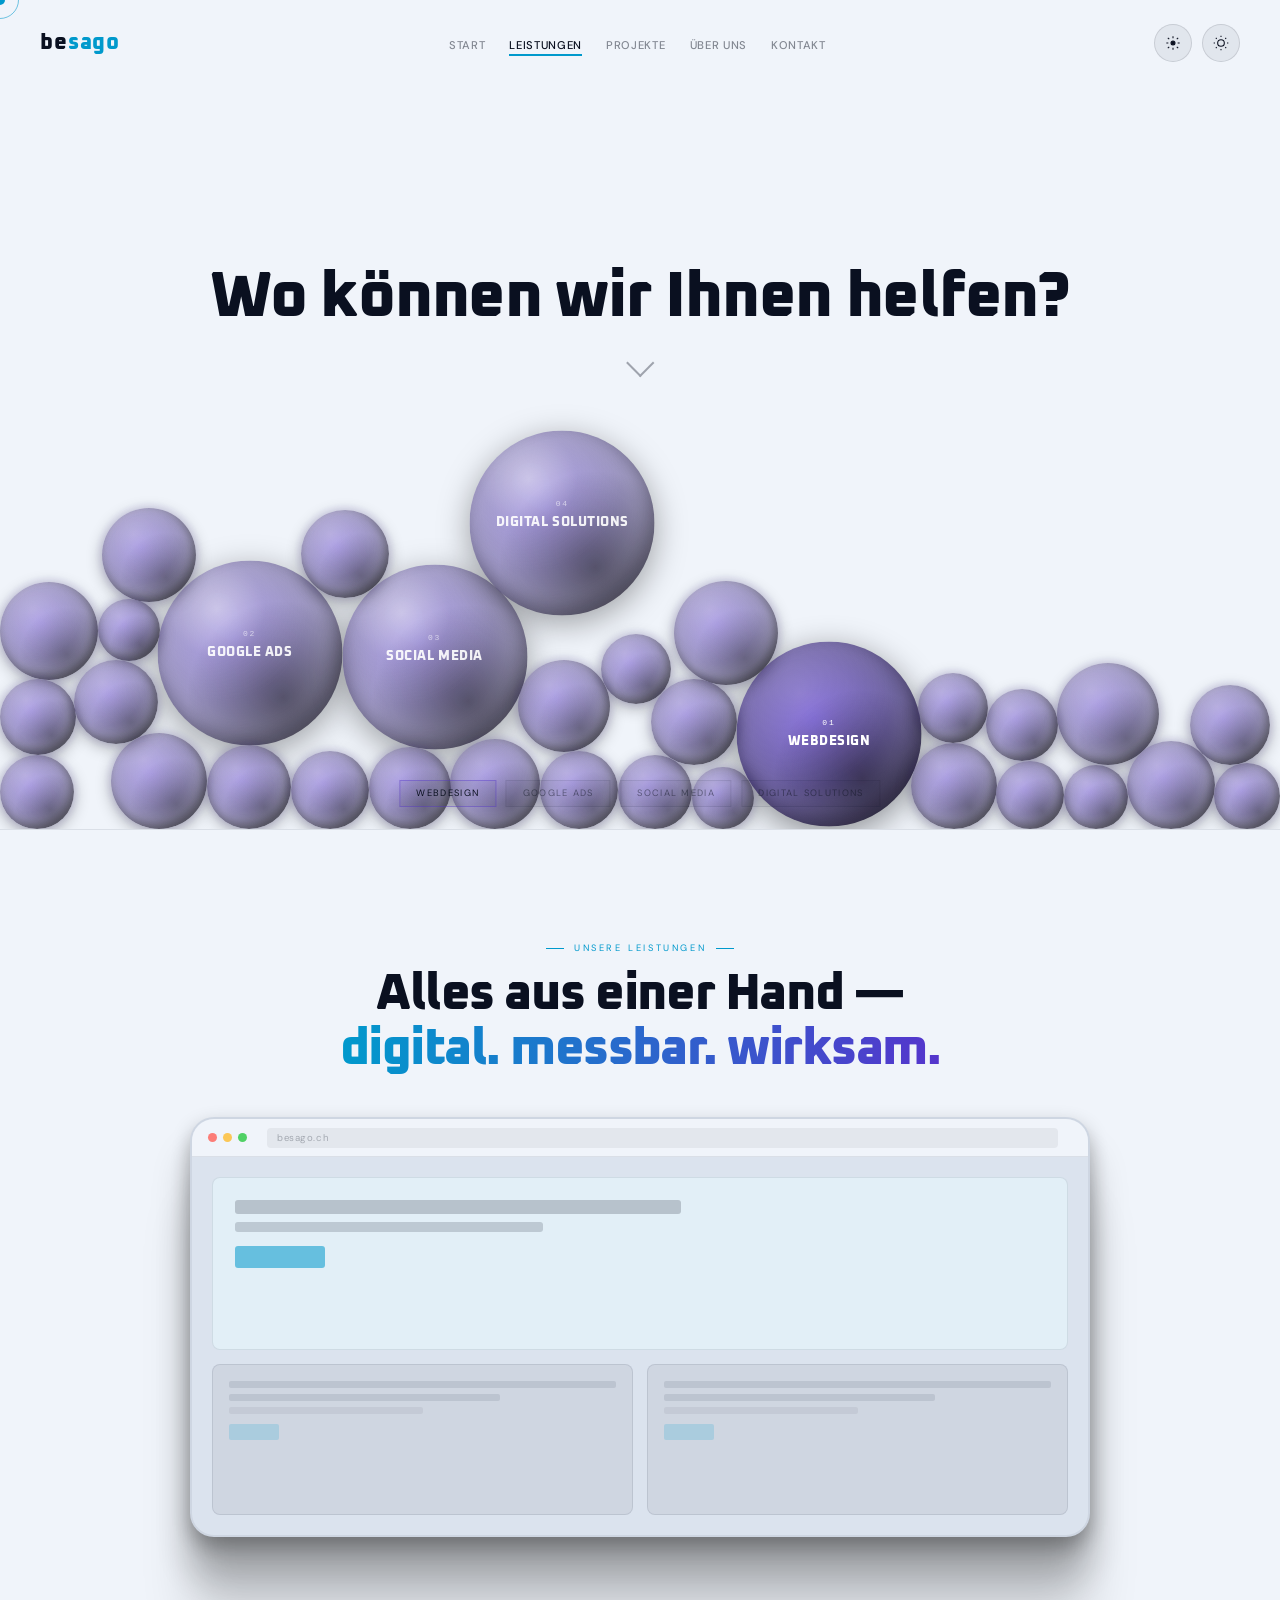
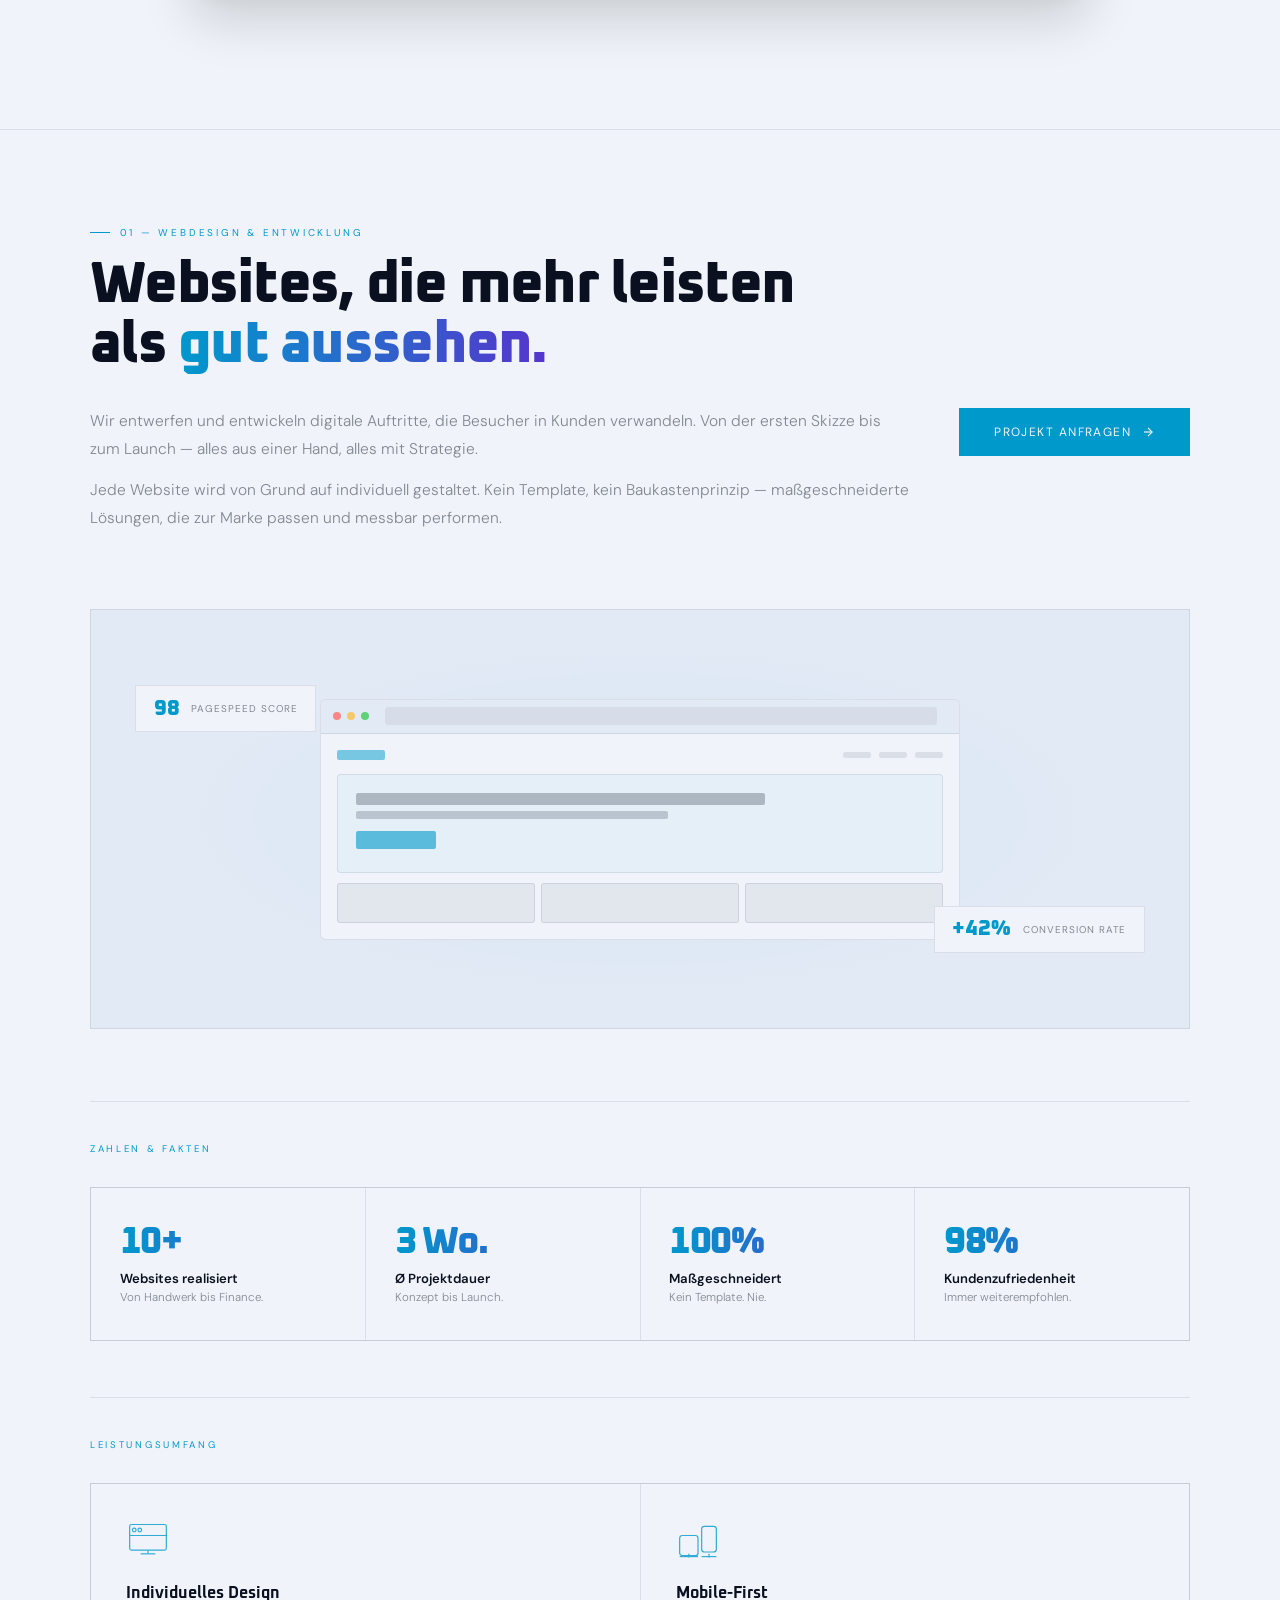
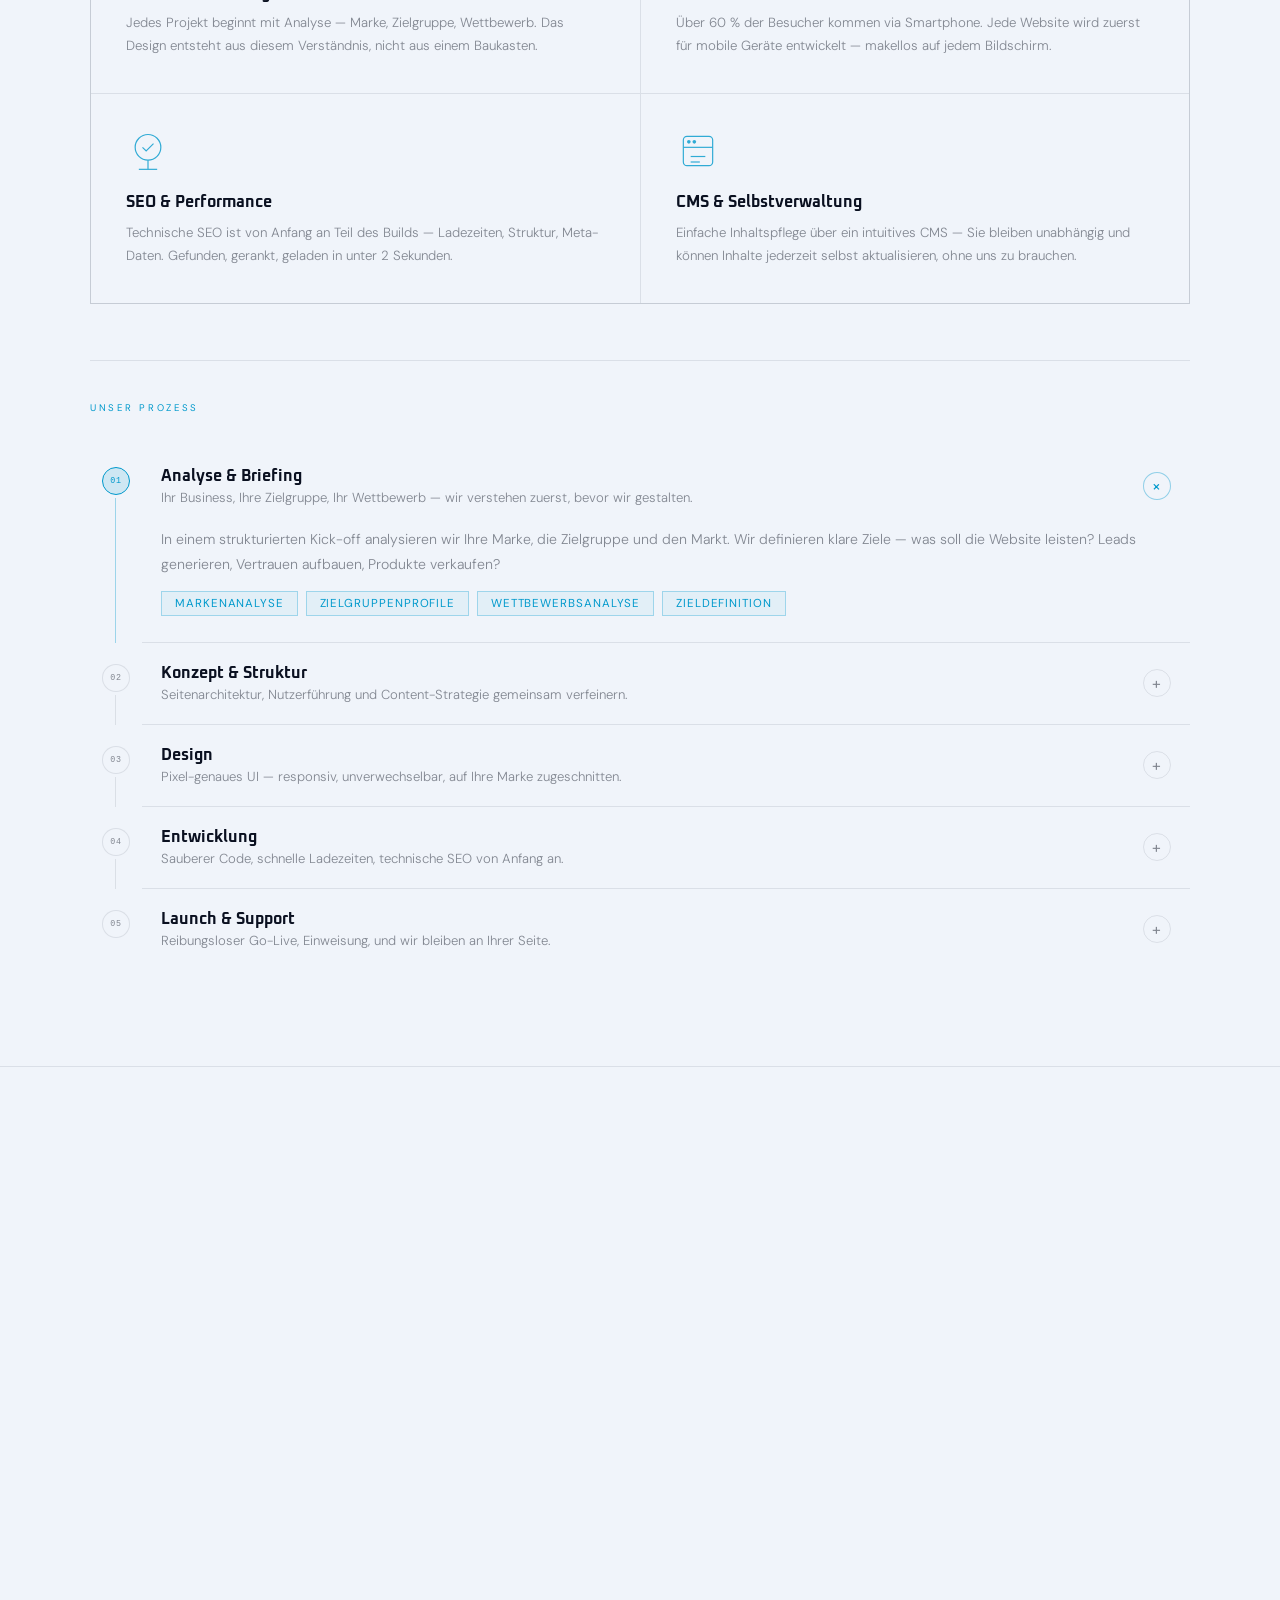
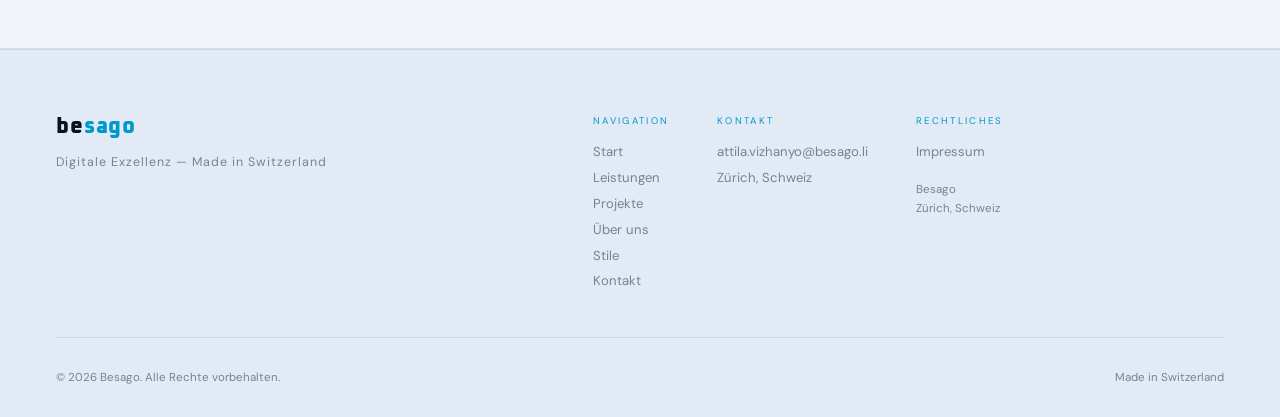
==== commit d7288667: "Add container scroll animation to service page" ====
--- a/Pages/service.html
+++ b/Pages/service.html
@@ -267,6 +267,36 @@
 [data-d="1"]{transition-delay:.12s;}
 [data-d="2"]{transition-delay:.24s;}
 [data-d="3"]{transition-delay:.36s;}
+
+/* CONTAINER SCROLL */
+.cs-wrap{height:900px;display:flex;align-items:flex-start;justify-content:center;position:relative;padding:2rem;overflow:hidden;border-bottom:1px solid var(--border);}
+.cs-inner{width:100%;max-width:900px;position:sticky;top:80px;display:flex;flex-direction:column;align-items:center;perspective:1000px;}
+.cs-title{text-align:center;margin-bottom:2.5rem;will-change:transform;}
+.cs-eye{font-size:.58rem;letter-spacing:.28em;text-transform:uppercase;color:var(--accent);margin-bottom:.8rem;display:flex;align-items:center;justify-content:center;gap:.6rem;transition:color .5s;}
+.cs-eye::before,.cs-eye::after{content:'';width:18px;height:1px;background:var(--accent);}
+.cs-heading{font-family:var(--hf);font-weight:800;font-size:clamp(1.8rem,4vw,3.4rem);letter-spacing:-.03em;color:var(--text);line-height:1.08;transition:color .5s,font-family .5s;}
+.cs-heading em{font-style:normal;background:linear-gradient(90deg,var(--accent),var(--accent2));-webkit-background-clip:text;-webkit-text-fill-color:transparent;background-clip:text;}
+.cs-card{width:100%;height:420px;border:2px solid var(--border);border-radius:24px;background:var(--bg2);overflow:hidden;will-change:transform;box-shadow:0 0 0 #0000004d,0 9px 20px #0000004a,0 37px 37px #00000042,0 84px 50px #00000026;transition:background .5s,border-color .5s;}
+.cs-card-inner{width:100%;height:100%;border-radius:18px;overflow:hidden;background:var(--card-bg);display:flex;align-items:stretch;}
+.cs-browser{display:flex;flex-direction:column;width:100%;height:100%;}
+.cs-browser-bar{height:38px;background:var(--bg);border-bottom:1px solid var(--border);display:flex;align-items:center;padding:0 16px;gap:6px;flex-shrink:0;}
+.cs-b-dot{width:9px;height:9px;border-radius:50%;}
+.cs-b-dot:nth-child(1){background:#ff5f57;opacity:.8;}
+.cs-b-dot:nth-child(2){background:#febc2e;opacity:.8;}
+.cs-b-dot:nth-child(3){background:#28c840;opacity:.8;}
+.cs-b-url{flex:1;height:20px;margin:0 14px;background:var(--card-bg2);border-radius:4px;display:flex;align-items:center;padding:0 10px;}
+.cs-b-url::before{content:'besago.ch';font-size:.6rem;letter-spacing:.06em;color:var(--muted);opacity:.6;}
+.cs-browser-body{flex:1;padding:20px;display:grid;grid-template-columns:1fr 1fr;gap:14px;overflow:hidden;}
+.cs-mock-hero{grid-column:1/-1;background:color-mix(in srgb,var(--accent) 6%,var(--bg));border:1px solid var(--border);border-radius:8px;padding:22px;display:flex;flex-direction:column;gap:8px;}
+.cs-mock-h1{height:14px;background:var(--text);opacity:.2;border-radius:3px;width:55%;}
+.cs-mock-h2{height:10px;background:var(--muted);opacity:.35;border-radius:3px;width:38%;}
+.cs-mock-btn{height:22px;width:90px;background:var(--accent);opacity:.55;border-radius:3px;margin-top:6px;}
+.cs-mock-card{background:var(--card-bg2);border:1px solid var(--border);border-radius:8px;padding:16px;display:flex;flex-direction:column;gap:6px;}
+.cs-mock-line{height:7px;background:var(--border);border-radius:2px;}
+.cs-mock-line:nth-child(2){width:70%;}
+.cs-mock-line:nth-child(3){width:50%;opacity:.6;}
+.cs-mock-tag{height:16px;width:50px;background:color-mix(in srgb,var(--accent) 18%,transparent);border-radius:2px;margin-top:4px;}
+@media(max-width:640px){.cs-wrap{height:680px;}.cs-card{height:280px;}}
 </style>
 </head>
 <body>
@@ -333,6 +363,45 @@
   <div class="svc-ball" id="ball1" data-svc="svc-ads"><span class="ball-num">02</span><span class="ball-name">Google Ads</span><span class="ball-tap">Auswählen</span></div>
   <div class="svc-ball" id="ball2" data-svc="svc-soc"><span class="ball-num">03</span><span class="ball-name">Social Media</span><span class="ball-tap">Auswählen</span></div>
   <div class="svc-ball" id="ball3" data-svc="svc-dig"><span class="ball-num">04</span><span class="ball-name">Digital Solutions</span><span class="ball-tap">Auswählen</span></div>
+</div>
+
+<!-- CONTAINER SCROLL -->
+<div class="cs-wrap" id="csWrap">
+  <div class="cs-inner" id="csInner">
+    <div class="cs-title" id="csTitle">
+      <div class="cs-eye">Unsere Leistungen</div>
+      <h2 class="cs-heading">Alles aus einer Hand —<br><em>digital. messbar. wirksam.</em></h2>
+    </div>
+    <div class="cs-card" id="csCard">
+      <div class="cs-card-inner">
+        <div class="cs-browser">
+          <div class="cs-browser-bar">
+            <span class="cs-b-dot"></span><span class="cs-b-dot"></span><span class="cs-b-dot"></span>
+            <div class="cs-b-url"></div>
+          </div>
+          <div class="cs-browser-body">
+            <div class="cs-mock-hero">
+              <div class="cs-mock-h1"></div>
+              <div class="cs-mock-h2"></div>
+              <div class="cs-mock-btn"></div>
+            </div>
+            <div class="cs-mock-card">
+              <div class="cs-mock-line"></div>
+              <div class="cs-mock-line"></div>
+              <div class="cs-mock-line"></div>
+              <div class="cs-mock-tag"></div>
+            </div>
+            <div class="cs-mock-card">
+              <div class="cs-mock-line"></div>
+              <div class="cs-mock-line"></div>
+              <div class="cs-mock-line"></div>
+              <div class="cs-mock-tag"></div>
+            </div>
+          </div>
+        </div>
+      </div>
+    </div>
+  </div>
 </div>
 
 <!-- ═══════════════════════════════════════════
@@ -1176,6 +1245,34 @@
 function observePanel(id) { document.querySelectorAll('#' + id + ' [data-r]').forEach(el => revObs.observe(el)); }
 observePanel('svc-web');
 
+/* CONTAINER SCROLL ANIMATION */
+(function () {
+  const wrap = document.getElementById('csWrap');
+  const card = document.getElementById('csCard');
+  const title = document.getElementById('csTitle');
+  if (!wrap || !card || !title) return;
+
+  function lerp(a, b, t) { return a + (b - a) * t; }
+
+  function update() {
+    const rect = wrap.getBoundingClientRect();
+    const wrapH = wrap.offsetHeight;
+    /* progress: 0 when top of section hits bottom of viewport, 1 when bottom hits top */
+    const progress = Math.max(0, Math.min(1, -rect.top / (wrapH - innerHeight)));
+
+    const rotateX = lerp(20, 0, progress);       /* 20deg → 0deg */
+    const scale   = lerp(1.05, 1, progress);      /* slight zoom out */
+    const titleY  = lerp(0, -80, progress);       /* title drifts up */
+
+    card.style.transform  = `rotateX(${rotateX}deg) scale(${scale})`;
+    title.style.transform = `translateY(${titleY}px)`;
+    title.style.opacity   = String(Math.min(1, lerp(0.4, 1, progress * 2)));
+  }
+
+  window.addEventListener('scroll', update, { passive: true });
+  update();
+})();
+
 /* ADS BAR CHART */
 (function () {
   const chart = document.getElementById('adsChart');
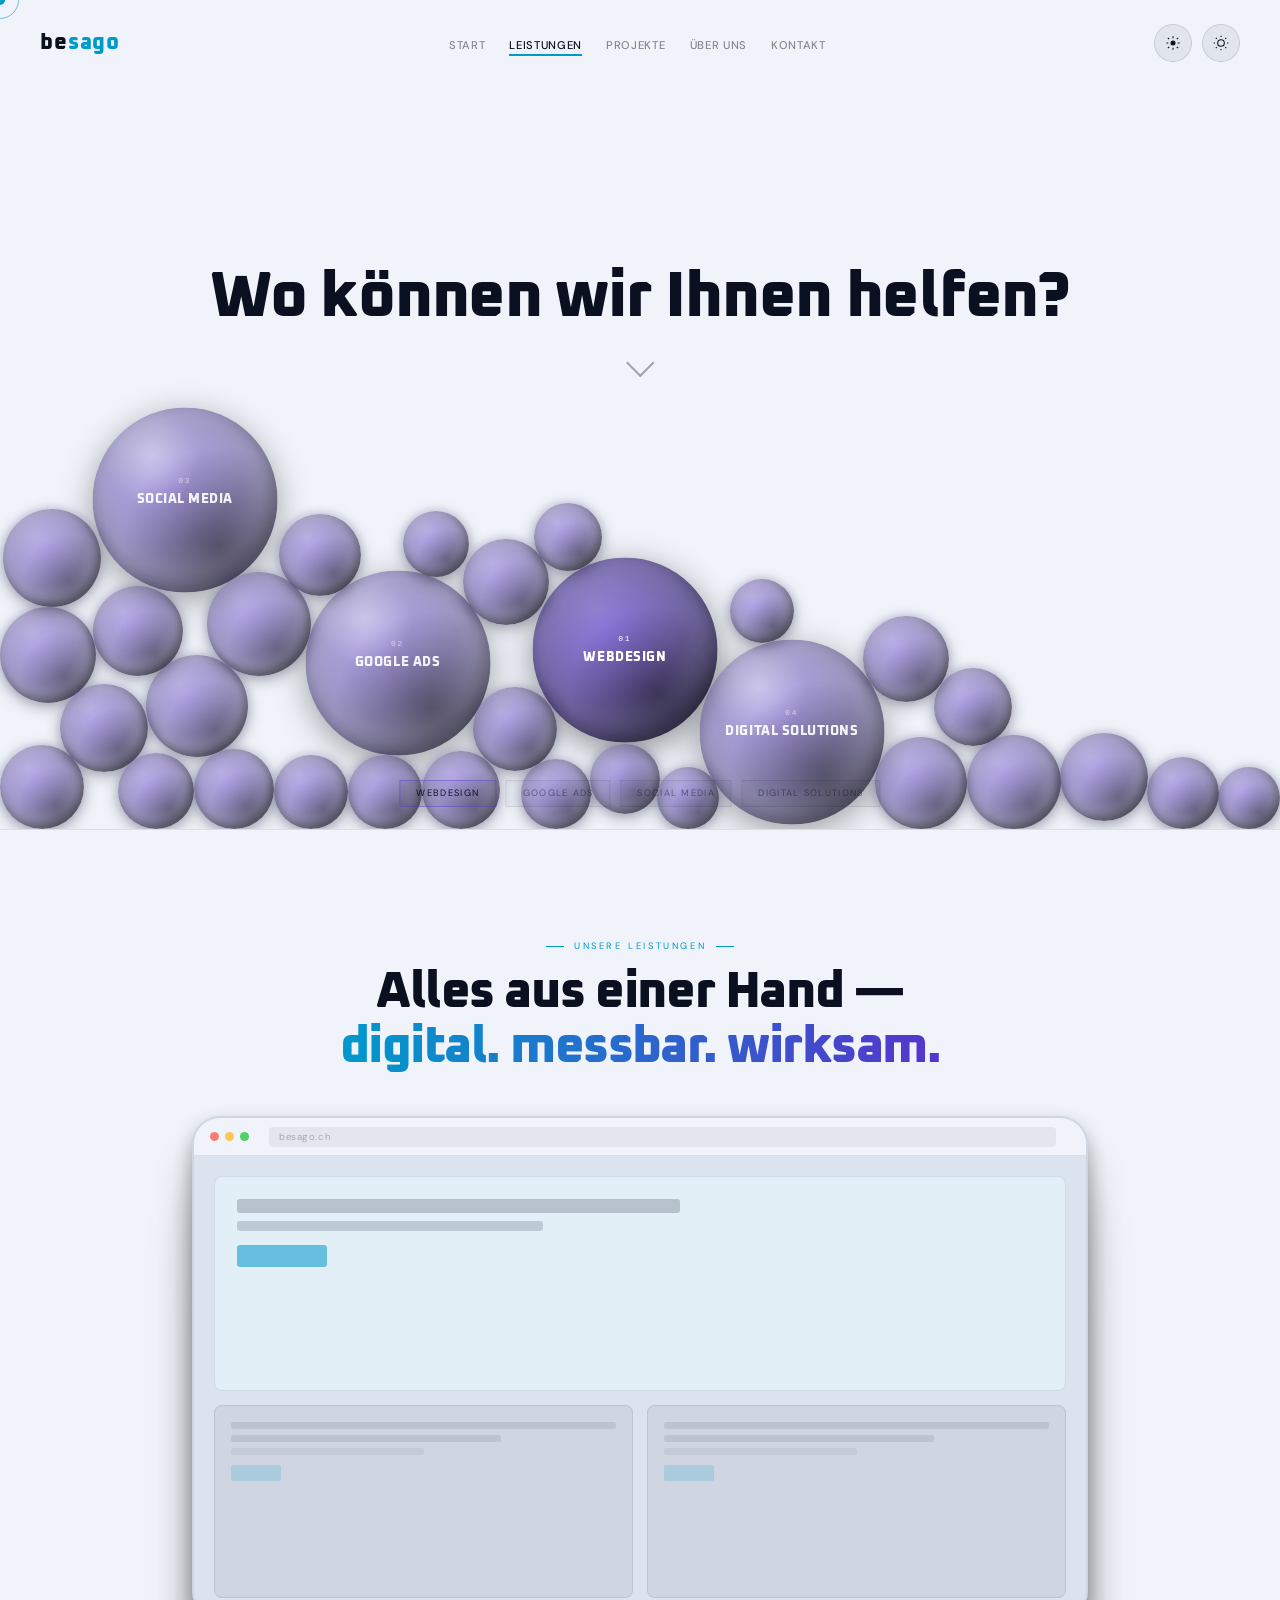
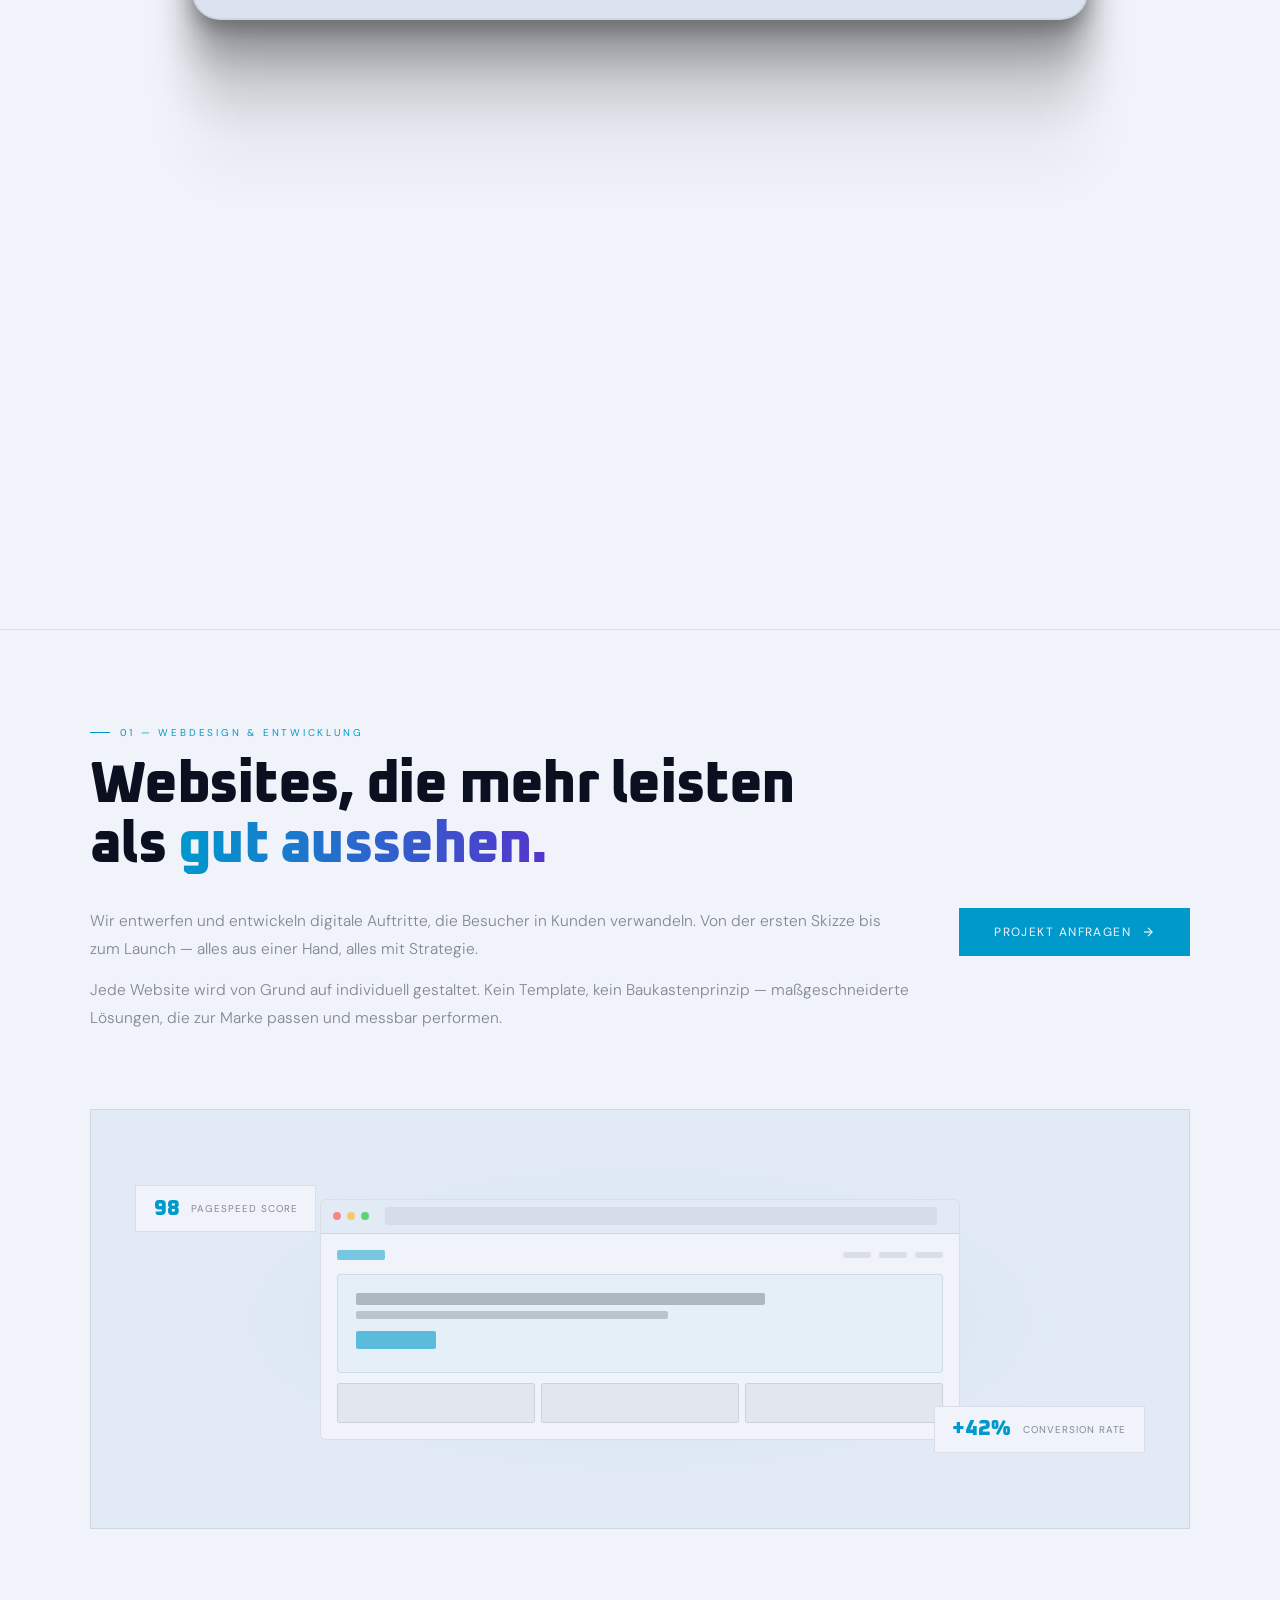
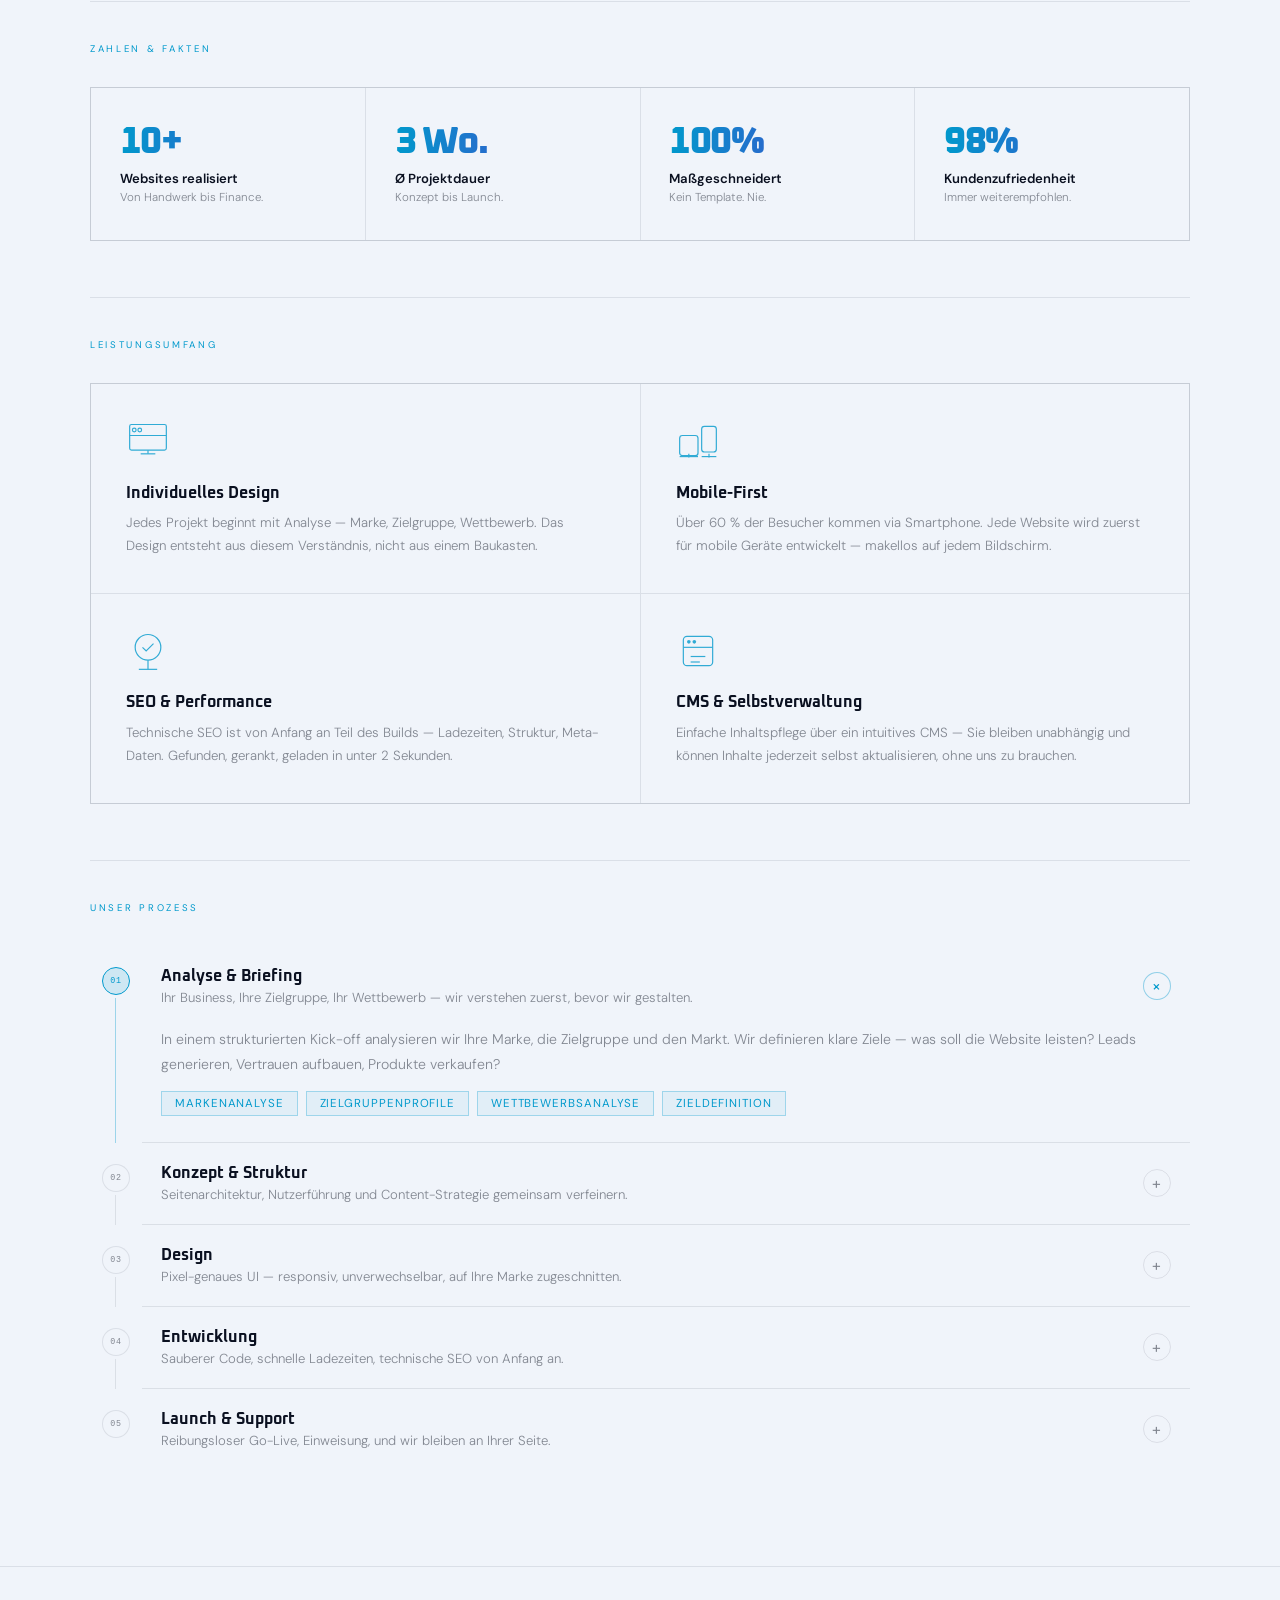
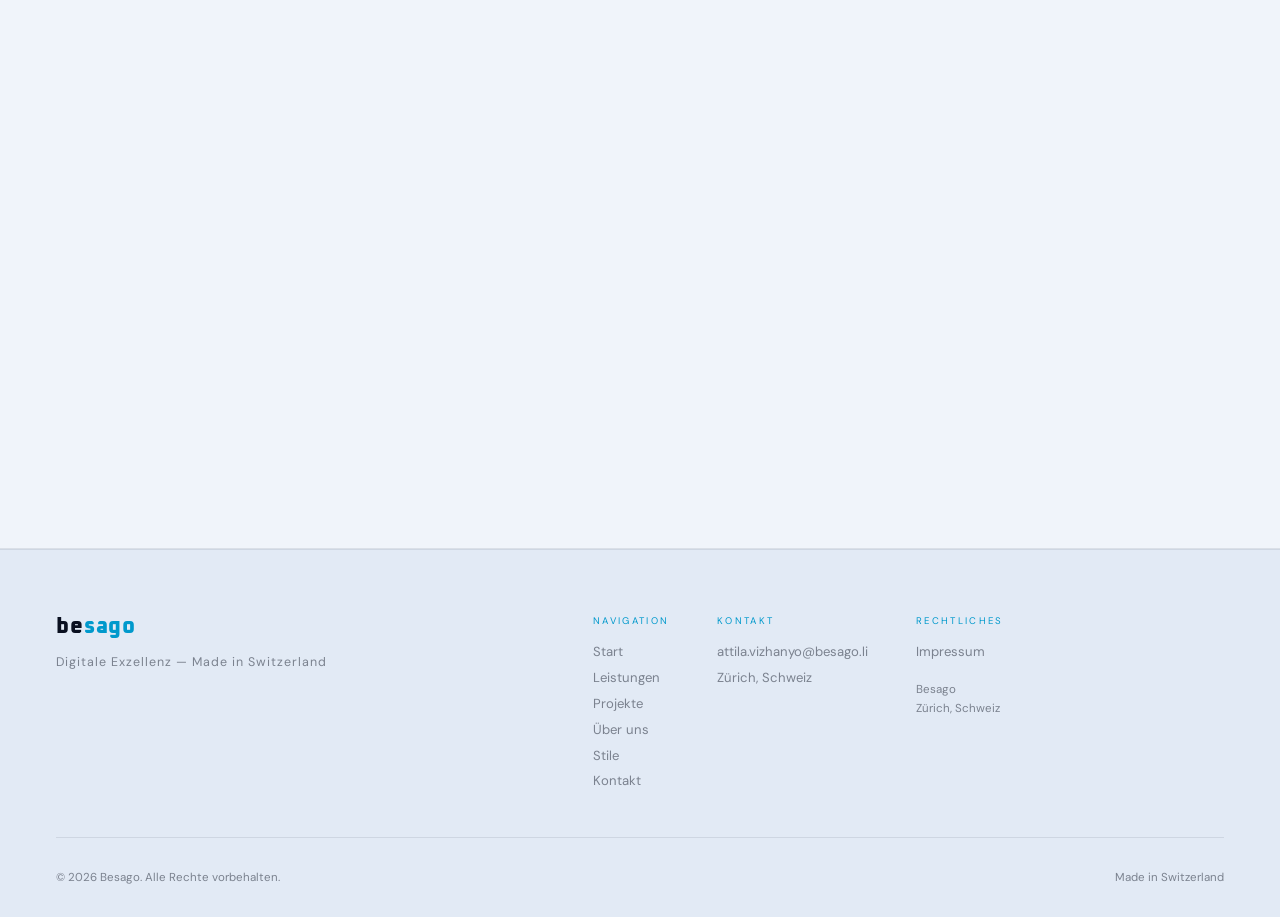
==== commit 991019b0: "Fix container scroll: sticky viewport + exact framer-motion transforms" ====
--- a/Pages/service.html
+++ b/Pages/service.html
@@ -269,17 +269,17 @@
 [data-d="3"]{transition-delay:.36s;}
 
 /* CONTAINER SCROLL */
-.cs-wrap{height:900px;display:flex;align-items:flex-start;justify-content:center;position:relative;padding:2rem;overflow:hidden;border-bottom:1px solid var(--border);}
-.cs-inner{width:100%;max-width:900px;position:sticky;top:80px;display:flex;flex-direction:column;align-items:center;perspective:1000px;}
+.cs-wrap{height:1400px;display:flex;justify-content:center;border-bottom:1px solid var(--border);}
+.cs-sticky{position:sticky;top:0;height:100vh;width:100%;max-width:960px;display:flex;flex-direction:column;align-items:center;justify-content:center;padding:2rem;perspective:1000px;}
 .cs-title{text-align:center;margin-bottom:2.5rem;will-change:transform;}
 .cs-eye{font-size:.58rem;letter-spacing:.28em;text-transform:uppercase;color:var(--accent);margin-bottom:.8rem;display:flex;align-items:center;justify-content:center;gap:.6rem;transition:color .5s;}
 .cs-eye::before,.cs-eye::after{content:'';width:18px;height:1px;background:var(--accent);}
-.cs-heading{font-family:var(--hf);font-weight:800;font-size:clamp(1.8rem,4vw,3.4rem);letter-spacing:-.03em;color:var(--text);line-height:1.08;transition:color .5s,font-family .5s;}
+.cs-heading{font-family:var(--hf);font-weight:800;font-size:clamp(1.8rem,4vw,3.2rem);letter-spacing:-.03em;color:var(--text);line-height:1.08;transition:color .5s,font-family .5s;}
 .cs-heading em{font-style:normal;background:linear-gradient(90deg,var(--accent),var(--accent2));-webkit-background-clip:text;-webkit-text-fill-color:transparent;background-clip:text;}
-.cs-card{width:100%;height:420px;border:2px solid var(--border);border-radius:24px;background:var(--bg2);overflow:hidden;will-change:transform;box-shadow:0 0 0 #0000004d,0 9px 20px #0000004a,0 37px 37px #00000042,0 84px 50px #00000026;transition:background .5s,border-color .5s;}
-.cs-card-inner{width:100%;height:100%;border-radius:18px;overflow:hidden;background:var(--card-bg);display:flex;align-items:stretch;}
+.cs-card{width:100%;height:min(42rem,56vh);border:2px solid var(--border);border-radius:28px;background:var(--bg2);overflow:hidden;will-change:transform;transform-origin:center top;box-shadow:0 0 0 #0000004d,0 9px 20px #0000004a,0 37px 37px #00000042,0 84px 50px #00000026,0 149px 60px #0000000a;transition:border-color .5s,background .5s;}
+.cs-card-inner{width:100%;height:100%;border-radius:22px;overflow:hidden;background:var(--card-bg);}
 .cs-browser{display:flex;flex-direction:column;width:100%;height:100%;}
-.cs-browser-bar{height:38px;background:var(--bg);border-bottom:1px solid var(--border);display:flex;align-items:center;padding:0 16px;gap:6px;flex-shrink:0;}
+.cs-browser-bar{height:38px;background:var(--bg);border-bottom:1px solid var(--border);display:flex;align-items:center;padding:0 16px;gap:6px;flex-shrink:0;transition:background .5s;}
 .cs-b-dot{width:9px;height:9px;border-radius:50%;}
 .cs-b-dot:nth-child(1){background:#ff5f57;opacity:.8;}
 .cs-b-dot:nth-child(2){background:#febc2e;opacity:.8;}
@@ -287,16 +287,16 @@
 .cs-b-url{flex:1;height:20px;margin:0 14px;background:var(--card-bg2);border-radius:4px;display:flex;align-items:center;padding:0 10px;}
 .cs-b-url::before{content:'besago.ch';font-size:.6rem;letter-spacing:.06em;color:var(--muted);opacity:.6;}
 .cs-browser-body{flex:1;padding:20px;display:grid;grid-template-columns:1fr 1fr;gap:14px;overflow:hidden;}
-.cs-mock-hero{grid-column:1/-1;background:color-mix(in srgb,var(--accent) 6%,var(--bg));border:1px solid var(--border);border-radius:8px;padding:22px;display:flex;flex-direction:column;gap:8px;}
+.cs-mock-hero{grid-column:1/-1;background:color-mix(in srgb,var(--accent) 6%,var(--bg));border:1px solid var(--border);border-radius:8px;padding:22px;display:flex;flex-direction:column;gap:8px;transition:background .5s;}
 .cs-mock-h1{height:14px;background:var(--text);opacity:.2;border-radius:3px;width:55%;}
 .cs-mock-h2{height:10px;background:var(--muted);opacity:.35;border-radius:3px;width:38%;}
-.cs-mock-btn{height:22px;width:90px;background:var(--accent);opacity:.55;border-radius:3px;margin-top:6px;}
+.cs-mock-btn{height:22px;width:90px;background:var(--accent);opacity:.55;border-radius:3px;margin-top:6px;transition:background .5s;}
 .cs-mock-card{background:var(--card-bg2);border:1px solid var(--border);border-radius:8px;padding:16px;display:flex;flex-direction:column;gap:6px;}
 .cs-mock-line{height:7px;background:var(--border);border-radius:2px;}
 .cs-mock-line:nth-child(2){width:70%;}
 .cs-mock-line:nth-child(3){width:50%;opacity:.6;}
 .cs-mock-tag{height:16px;width:50px;background:color-mix(in srgb,var(--accent) 18%,transparent);border-radius:2px;margin-top:4px;}
-@media(max-width:640px){.cs-wrap{height:680px;}.cs-card{height:280px;}}
+@media(max-width:640px){.cs-wrap{height:900px;}.cs-card{height:min(28rem,50vh);}}
 </style>
 </head>
 <body>
@@ -367,7 +367,7 @@
 
 <!-- CONTAINER SCROLL -->
 <div class="cs-wrap" id="csWrap">
-  <div class="cs-inner" id="csInner">
+  <div class="cs-sticky" id="csInner">
     <div class="cs-title" id="csTitle">
       <div class="cs-eye">Unsere Leistungen</div>
       <h2 class="cs-heading">Alles aus einer Hand —<br><em>digital. messbar. wirksam.</em></h2>
@@ -1247,29 +1247,32 @@
 
 /* CONTAINER SCROLL ANIMATION */
 (function () {
-  const wrap = document.getElementById('csWrap');
-  const card = document.getElementById('csCard');
+  const wrap  = document.getElementById('csWrap');
+  const card  = document.getElementById('csCard');
   const title = document.getElementById('csTitle');
   if (!wrap || !card || !title) return;
 
   function lerp(a, b, t) { return a + (b - a) * t; }
 
   function update() {
-    const rect = wrap.getBoundingClientRect();
-    const wrapH = wrap.offsetHeight;
-    /* progress: 0 when top of section hits bottom of viewport, 1 when bottom hits top */
+    const rect     = wrap.getBoundingClientRect();
+    const wrapH    = wrap.offsetHeight;
+    const isMobile = innerWidth <= 768;
+
+    /* scrollYProgress: 0 = wrap top at viewport top, 1 = wrap bottom at viewport bottom */
     const progress = Math.max(0, Math.min(1, -rect.top / (wrapH - innerHeight)));
 
-    const rotateX = lerp(20, 0, progress);       /* 20deg → 0deg */
-    const scale   = lerp(1.05, 1, progress);      /* slight zoom out */
-    const titleY  = lerp(0, -80, progress);       /* title drifts up */
+    /* Mirror framer-motion transforms exactly */
+    const rotateX  = lerp(20, 0, progress);
+    const scale    = lerp(isMobile ? 0.7 : 1.05, isMobile ? 0.9 : 1, progress);
+    const titleY   = lerp(0, -100, progress);
 
     card.style.transform  = `rotateX(${rotateX}deg) scale(${scale})`;
     title.style.transform = `translateY(${titleY}px)`;
-    title.style.opacity   = String(Math.min(1, lerp(0.4, 1, progress * 2)));
   }
 
   window.addEventListener('scroll', update, { passive: true });
+  window.addEventListener('resize', update, { passive: true });
   update();
 })();
 
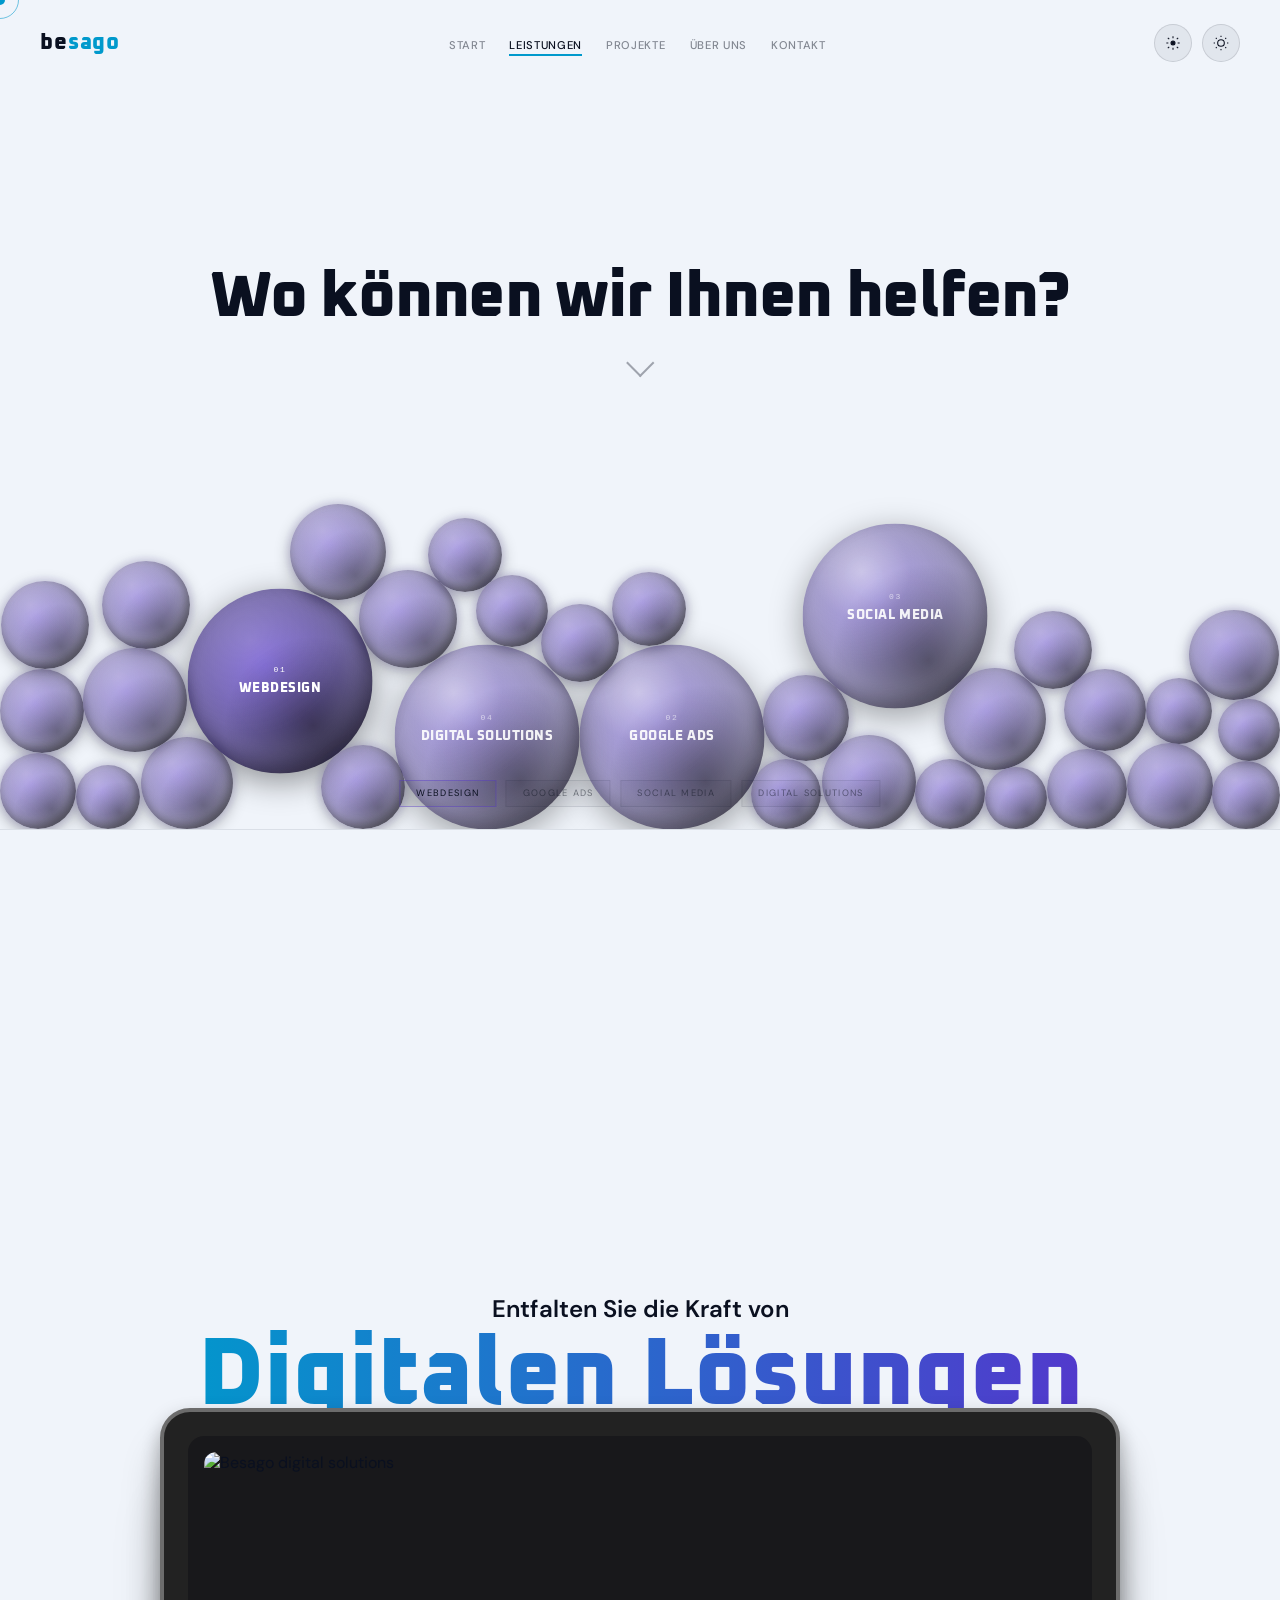
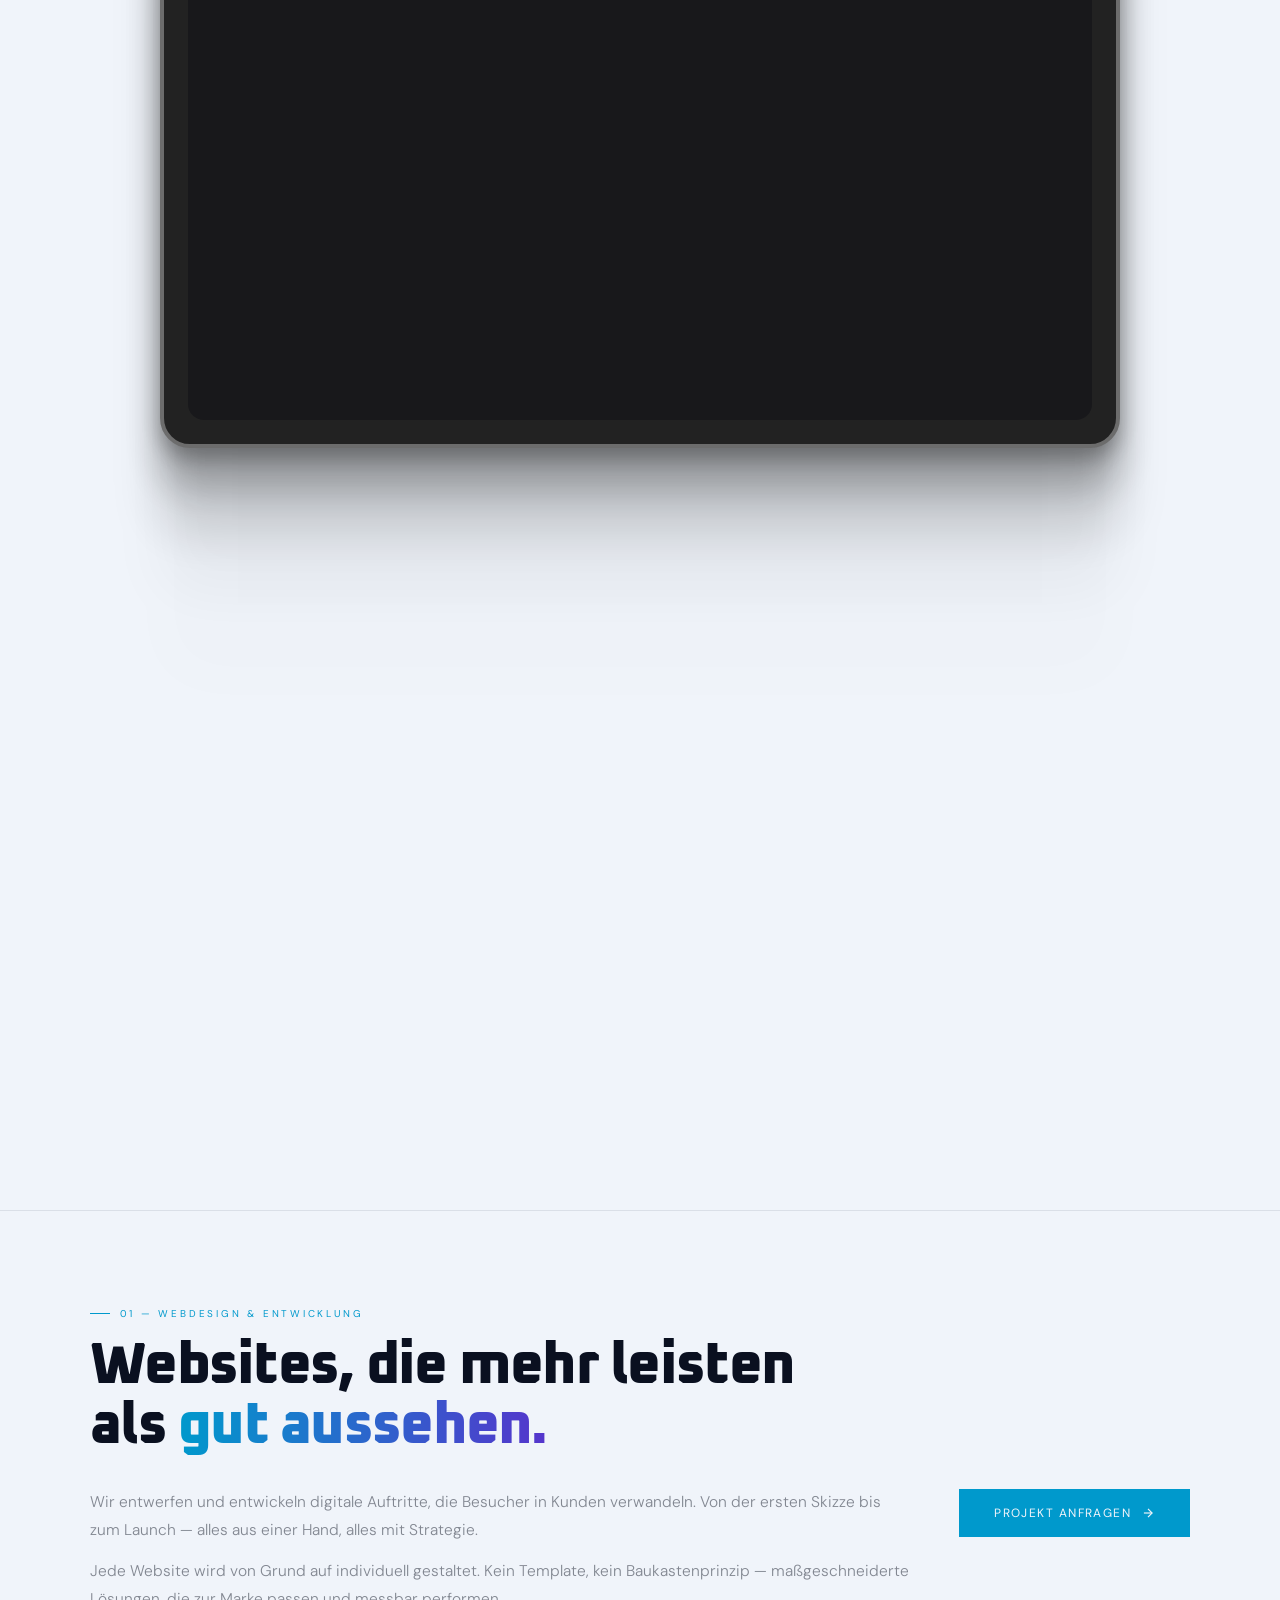
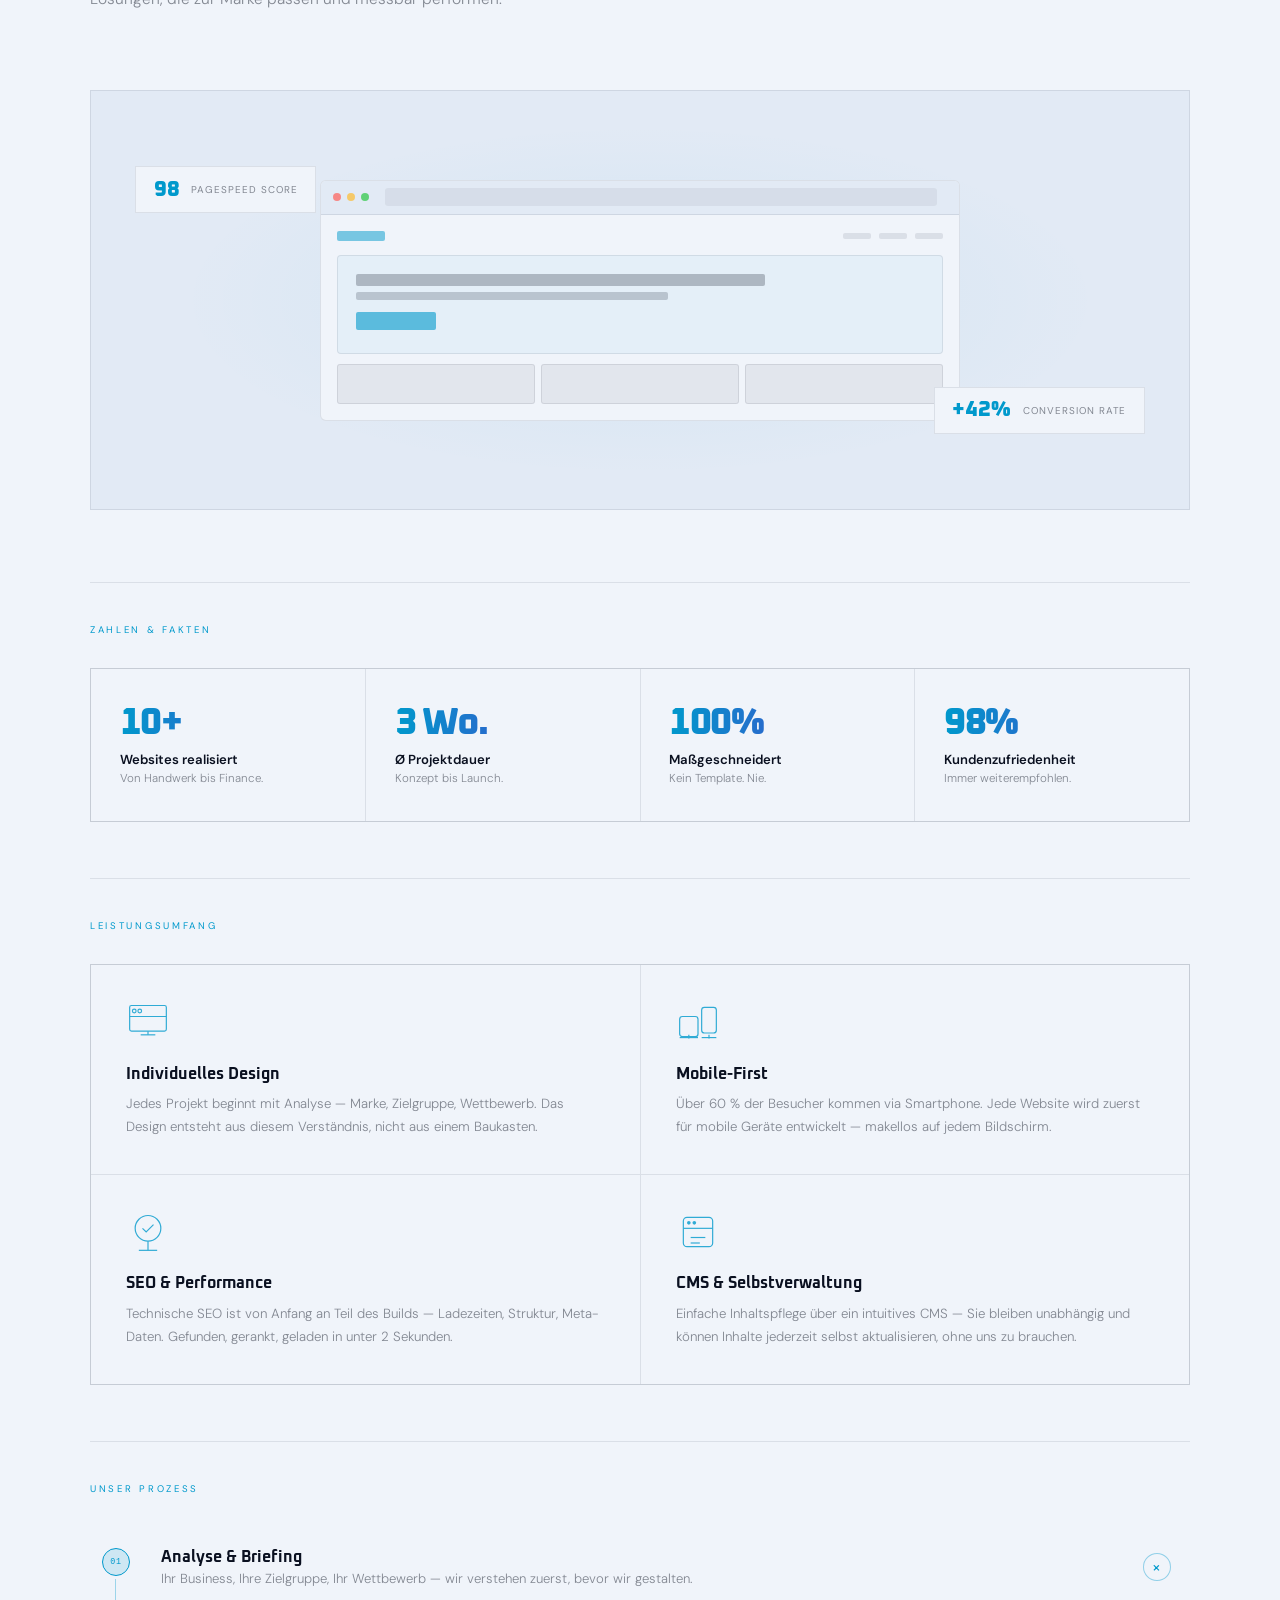
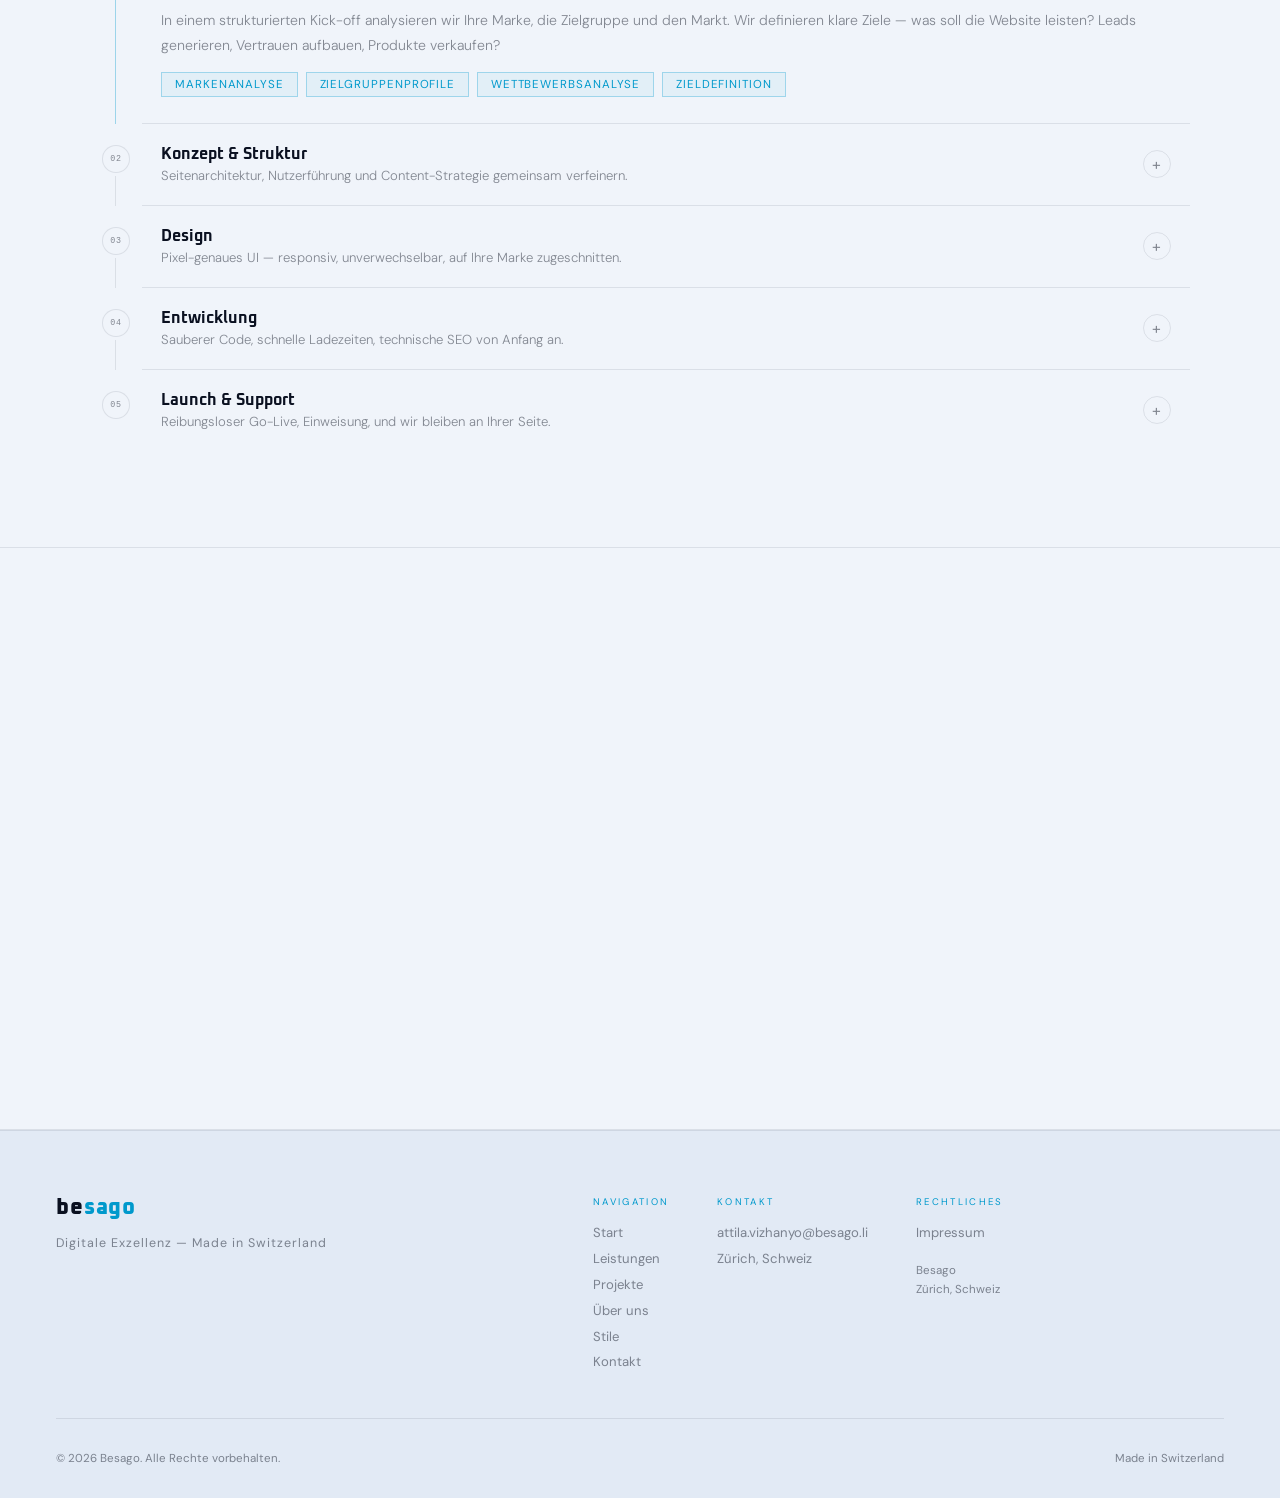
==== commit 80ff4eb5: "Port aceternity container scroll animation exactly to service page" ====
--- a/Pages/service.html
+++ b/Pages/service.html
@@ -268,35 +268,20 @@
 [data-d="2"]{transition-delay:.24s;}
 [data-d="3"]{transition-delay:.36s;}
 
-/* CONTAINER SCROLL */
-.cs-wrap{height:1400px;display:flex;justify-content:center;border-bottom:1px solid var(--border);}
-.cs-sticky{position:sticky;top:0;height:100vh;width:100%;max-width:960px;display:flex;flex-direction:column;align-items:center;justify-content:center;padding:2rem;perspective:1000px;}
-.cs-title{text-align:center;margin-bottom:2.5rem;will-change:transform;}
-.cs-eye{font-size:.58rem;letter-spacing:.28em;text-transform:uppercase;color:var(--accent);margin-bottom:.8rem;display:flex;align-items:center;justify-content:center;gap:.6rem;transition:color .5s;}
-.cs-eye::before,.cs-eye::after{content:'';width:18px;height:1px;background:var(--accent);}
-.cs-heading{font-family:var(--hf);font-weight:800;font-size:clamp(1.8rem,4vw,3.2rem);letter-spacing:-.03em;color:var(--text);line-height:1.08;transition:color .5s,font-family .5s;}
-.cs-heading em{font-style:normal;background:linear-gradient(90deg,var(--accent),var(--accent2));-webkit-background-clip:text;-webkit-text-fill-color:transparent;background-clip:text;}
-.cs-card{width:100%;height:min(42rem,56vh);border:2px solid var(--border);border-radius:28px;background:var(--bg2);overflow:hidden;will-change:transform;transform-origin:center top;box-shadow:0 0 0 #0000004d,0 9px 20px #0000004a,0 37px 37px #00000042,0 84px 50px #00000026,0 149px 60px #0000000a;transition:border-color .5s,background .5s;}
-.cs-card-inner{width:100%;height:100%;border-radius:22px;overflow:hidden;background:var(--card-bg);}
-.cs-browser{display:flex;flex-direction:column;width:100%;height:100%;}
-.cs-browser-bar{height:38px;background:var(--bg);border-bottom:1px solid var(--border);display:flex;align-items:center;padding:0 16px;gap:6px;flex-shrink:0;transition:background .5s;}
-.cs-b-dot{width:9px;height:9px;border-radius:50%;}
-.cs-b-dot:nth-child(1){background:#ff5f57;opacity:.8;}
-.cs-b-dot:nth-child(2){background:#febc2e;opacity:.8;}
-.cs-b-dot:nth-child(3){background:#28c840;opacity:.8;}
-.cs-b-url{flex:1;height:20px;margin:0 14px;background:var(--card-bg2);border-radius:4px;display:flex;align-items:center;padding:0 10px;}
-.cs-b-url::before{content:'besago.ch';font-size:.6rem;letter-spacing:.06em;color:var(--muted);opacity:.6;}
-.cs-browser-body{flex:1;padding:20px;display:grid;grid-template-columns:1fr 1fr;gap:14px;overflow:hidden;}
-.cs-mock-hero{grid-column:1/-1;background:color-mix(in srgb,var(--accent) 6%,var(--bg));border:1px solid var(--border);border-radius:8px;padding:22px;display:flex;flex-direction:column;gap:8px;transition:background .5s;}
-.cs-mock-h1{height:14px;background:var(--text);opacity:.2;border-radius:3px;width:55%;}
-.cs-mock-h2{height:10px;background:var(--muted);opacity:.35;border-radius:3px;width:38%;}
-.cs-mock-btn{height:22px;width:90px;background:var(--accent);opacity:.55;border-radius:3px;margin-top:6px;transition:background .5s;}
-.cs-mock-card{background:var(--card-bg2);border:1px solid var(--border);border-radius:8px;padding:16px;display:flex;flex-direction:column;gap:6px;}
-.cs-mock-line{height:7px;background:var(--border);border-radius:2px;}
-.cs-mock-line:nth-child(2){width:70%;}
-.cs-mock-line:nth-child(3){width:50%;opacity:.6;}
-.cs-mock-tag{height:16px;width:50px;background:color-mix(in srgb,var(--accent) 18%,transparent);border-radius:2px;margin-top:4px;}
-@media(max-width:640px){.cs-wrap{height:900px;}.cs-card{height:min(28rem,50vh);}}
+/* CONTAINER SCROLL — aceternity port */
+.cs-outer{display:flex;flex-direction:column;overflow:hidden;padding-bottom:500px;padding-top:200px;border-bottom:1px solid var(--border);}
+.cs-wrap{height:60rem;display:flex;align-items:center;justify-content:center;position:relative;padding:.5rem;}
+@media(min-width:768px){.cs-wrap{height:80rem;padding:5rem;}}
+.cs-inner{padding:2.5rem 0;width:100%;position:relative;perspective:1000px;}
+.cs-title{text-align:center;margin-bottom:2rem;will-change:transform;max-width:960px;margin-left:auto;margin-right:auto;}
+.cs-title h2{font-size:1.5rem;font-weight:600;color:var(--text);transition:color .5s;}
+@media(min-width:768px){.cs-title h2{font-size:1.5rem;}}
+.cs-title h2 span{display:block;font-family:var(--hf);font-weight:800;font-size:clamp(2.8rem,8vw,6rem);line-height:1;margin-top:.25rem;background:linear-gradient(90deg,var(--accent),var(--accent2));-webkit-background-clip:text;-webkit-text-fill-color:transparent;background-clip:text;transition:font-family .5s;}
+.cs-card{max-width:960px;margin:-3rem auto 0;height:30rem;width:100%;border:4px solid #6c6c6c;padding:.5rem;background:#222;border-radius:30px;box-shadow:0 0 0 #0000004d,0 9px 20px #0000004a,0 37px 37px #00000042,0 84px 50px #00000026,0 149px 60px #0000000a,0 233px 65px #00000003;will-change:transform;transform-origin:50% 0;}
+@media(min-width:768px){.cs-card{height:40rem;padding:1.5rem;}}
+.cs-card-inner{height:100%;width:100%;overflow:hidden;border-radius:16px;background:#18181b;}
+@media(min-width:768px){.cs-card-inner{border-radius:16px;padding:1rem;}}
+.cs-card-inner img{width:100%;height:100%;object-fit:cover;object-position:left top;border-radius:12px;display:block;}
 </style>
 </head>
 <body>
@@ -365,39 +350,22 @@
   <div class="svc-ball" id="ball3" data-svc="svc-dig"><span class="ball-num">04</span><span class="ball-name">Digital Solutions</span><span class="ball-tap">Auswählen</span></div>
 </div>
 
-<!-- CONTAINER SCROLL -->
-<div class="cs-wrap" id="csWrap">
-  <div class="cs-sticky" id="csInner">
-    <div class="cs-title" id="csTitle">
-      <div class="cs-eye">Unsere Leistungen</div>
-      <h2 class="cs-heading">Alles aus einer Hand —<br><em>digital. messbar. wirksam.</em></h2>
-    </div>
-    <div class="cs-card" id="csCard">
-      <div class="cs-card-inner">
-        <div class="cs-browser">
-          <div class="cs-browser-bar">
-            <span class="cs-b-dot"></span><span class="cs-b-dot"></span><span class="cs-b-dot"></span>
-            <div class="cs-b-url"></div>
-          </div>
-          <div class="cs-browser-body">
-            <div class="cs-mock-hero">
-              <div class="cs-mock-h1"></div>
-              <div class="cs-mock-h2"></div>
-              <div class="cs-mock-btn"></div>
-            </div>
-            <div class="cs-mock-card">
-              <div class="cs-mock-line"></div>
-              <div class="cs-mock-line"></div>
-              <div class="cs-mock-line"></div>
-              <div class="cs-mock-tag"></div>
-            </div>
-            <div class="cs-mock-card">
-              <div class="cs-mock-line"></div>
-              <div class="cs-mock-line"></div>
-              <div class="cs-mock-line"></div>
-              <div class="cs-mock-tag"></div>
-            </div>
-          </div>
+<!-- CONTAINER SCROLL — aceternity port -->
+<div class="cs-outer">
+  <div class="cs-wrap" id="csWrap">
+    <div class="cs-inner" id="csInner">
+      <div class="cs-title" id="csTitle">
+        <h2>Entfalten Sie die Kraft von<br>
+          <span>Digitalen Lösungen</span>
+        </h2>
+      </div>
+      <div class="cs-card" id="csCard">
+        <div class="cs-card-inner">
+          <img
+            src="https://ui.aceternity.com/_next/image?url=%2Flinear.webp&w=3840&q=75"
+            alt="Besago digital solutions"
+            draggable="false"
+          />
         </div>
       </div>
     </div>
@@ -1245,7 +1213,7 @@
 function observePanel(id) { document.querySelectorAll('#' + id + ' [data-r]').forEach(el => revObs.observe(el)); }
 observePanel('svc-web');
 
-/* CONTAINER SCROLL ANIMATION */
+/* CONTAINER SCROLL — exact aceternity/framer-motion port */
 (function () {
   const wrap  = document.getElementById('csWrap');
   const card  = document.getElementById('csCard');
@@ -1259,20 +1227,22 @@
     const wrapH    = wrap.offsetHeight;
     const isMobile = innerWidth <= 768;
 
-    /* scrollYProgress: 0 = wrap top at viewport top, 1 = wrap bottom at viewport bottom */
-    const progress = Math.max(0, Math.min(1, -rect.top / (wrapH - innerHeight)));
-
-    /* Mirror framer-motion transforms exactly */
-    const rotateX  = lerp(20, 0, progress);
-    const scale    = lerp(isMobile ? 0.7 : 1.05, isMobile ? 0.9 : 1, progress);
-    const titleY   = lerp(0, -100, progress);
+    /* scrollYProgress: 0 when wrap-top hits viewport-top, 1 when wrap-bottom hits viewport-bottom */
+    const t = Math.max(0, Math.min(1, -rect.top / (wrapH - innerHeight)));
+
+    /* useTransform(scrollYProgress, [0,1], [20, 0]) */
+    const rotateX = lerp(20, 0, t);
+    /* useTransform(scrollYProgress, [0,1], scaleDimensions()) */
+    const scale   = lerp(isMobile ? 0.7 : 1.05, isMobile ? 0.9 : 1, t);
+    /* useTransform(scrollYProgress, [0,1], [0, -100]) */
+    const translateY = lerp(0, -100, t);
 
     card.style.transform  = `rotateX(${rotateX}deg) scale(${scale})`;
-    title.style.transform = `translateY(${titleY}px)`;
+    title.style.transform = `translateY(${translateY}px)`;
   }
 
-  window.addEventListener('scroll', update, { passive: true });
-  window.addEventListener('resize', update, { passive: true });
+  window.addEventListener('scroll', update, {passive: true});
+  window.addEventListener('resize', update, {passive: true});
   update();
 })();
 
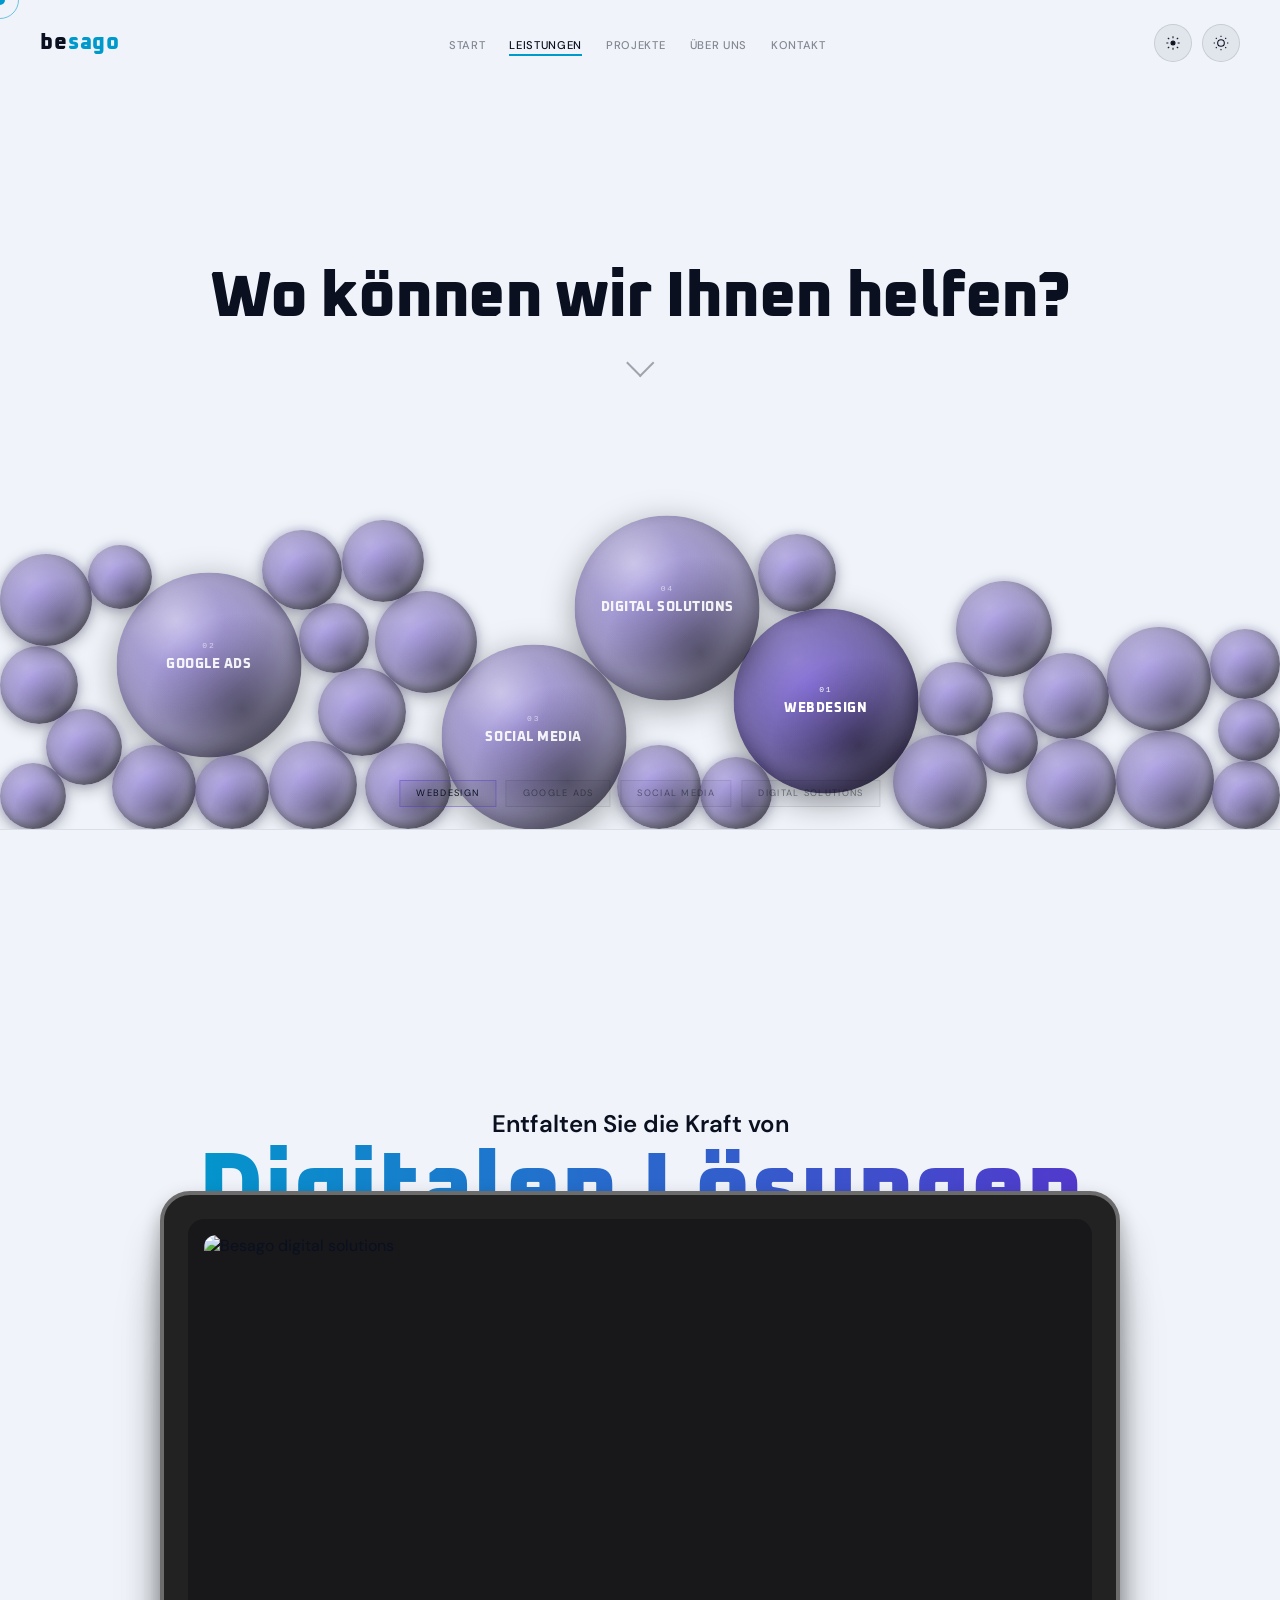
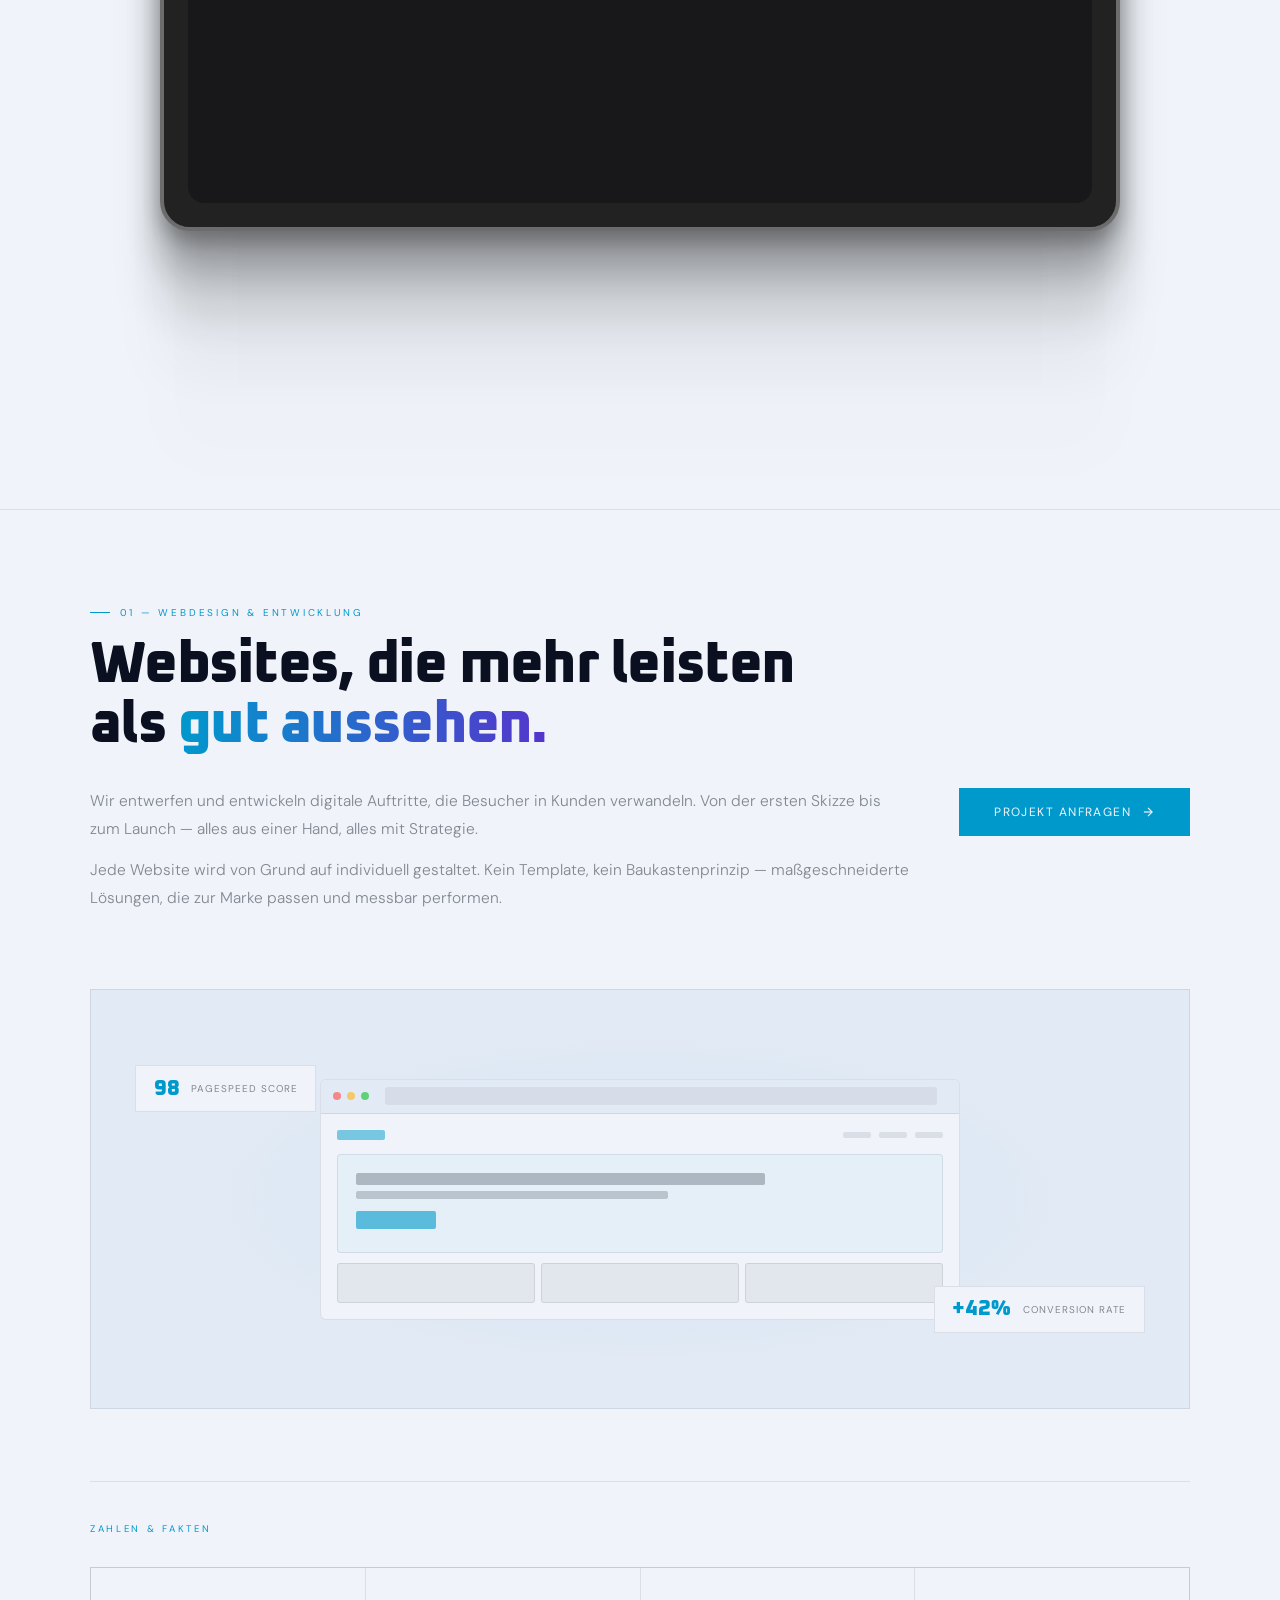
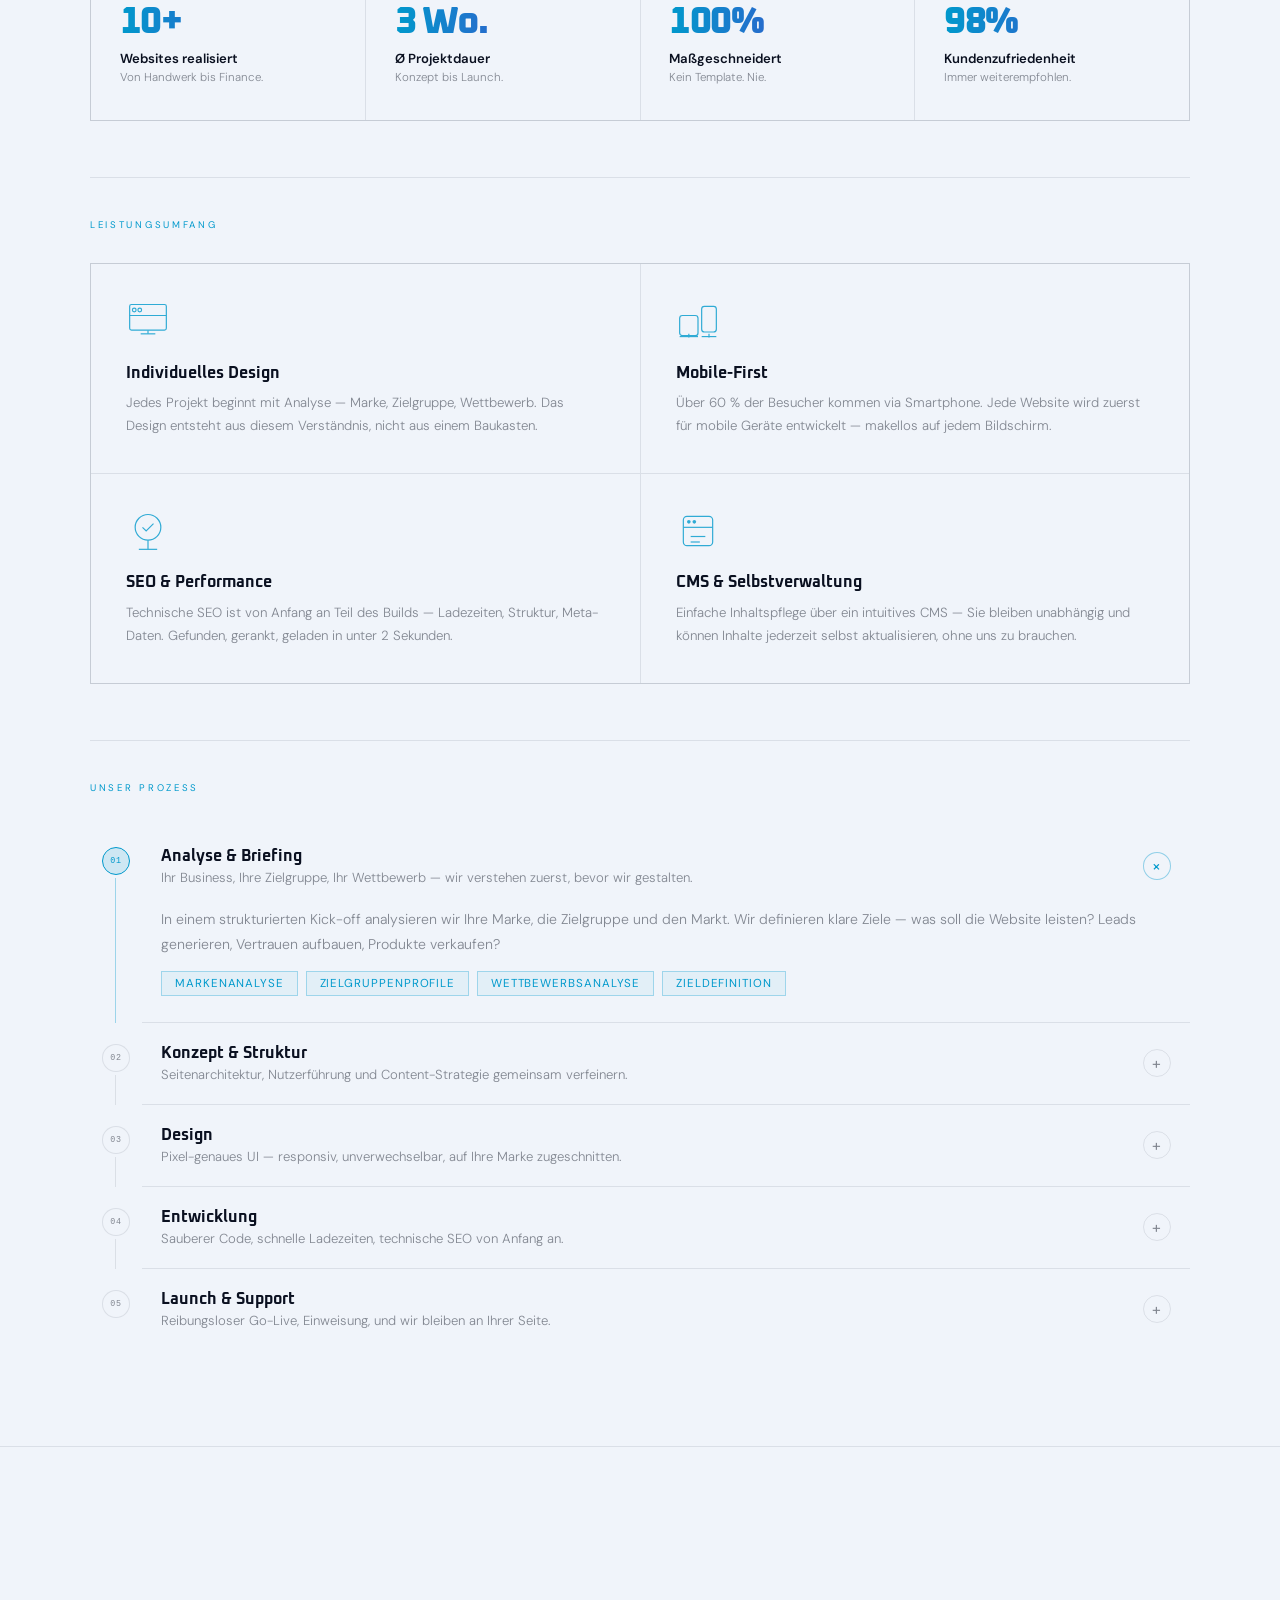
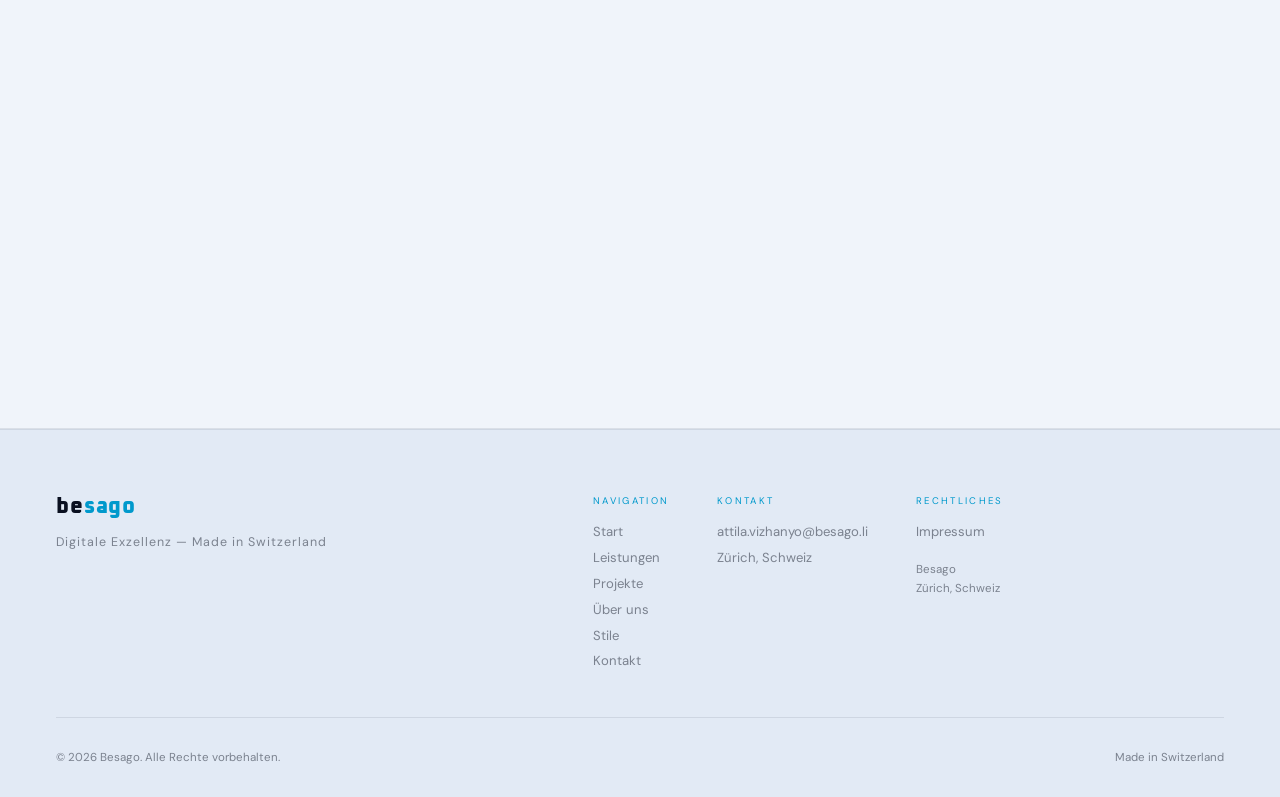
==== commit a0bf83e0: "Fix container scroll: correct framer-motion progress formula" ====
--- a/Pages/service.html
+++ b/Pages/service.html
@@ -268,19 +268,18 @@
 [data-d="2"]{transition-delay:.24s;}
 [data-d="3"]{transition-delay:.36s;}
 
-/* CONTAINER SCROLL — aceternity port */
-.cs-outer{display:flex;flex-direction:column;overflow:hidden;padding-bottom:500px;padding-top:200px;border-bottom:1px solid var(--border);}
-.cs-wrap{height:60rem;display:flex;align-items:center;justify-content:center;position:relative;padding:.5rem;}
+/* CONTAINER SCROLL — aceternity exact port */
+.cs-wrap{height:60rem;display:flex;align-items:center;justify-content:center;position:relative;padding:.5rem;border-bottom:1px solid var(--border);}
 @media(min-width:768px){.cs-wrap{height:80rem;padding:5rem;}}
 .cs-inner{padding:2.5rem 0;width:100%;position:relative;perspective:1000px;}
-.cs-title{text-align:center;margin-bottom:2rem;will-change:transform;max-width:960px;margin-left:auto;margin-right:auto;}
-.cs-title h2{font-size:1.5rem;font-weight:600;color:var(--text);transition:color .5s;}
-@media(min-width:768px){.cs-title h2{font-size:1.5rem;}}
+@media(min-width:768px){.cs-inner{padding:10rem 0;}}
+.cs-title{text-align:center;margin-bottom:0;will-change:transform;max-width:960px;margin-left:auto;margin-right:auto;}
+.cs-title h2{font-size:1.5rem;font-weight:600;color:var(--text);transition:color .5s;font-family:var(--bf);}
 .cs-title h2 span{display:block;font-family:var(--hf);font-weight:800;font-size:clamp(2.8rem,8vw,6rem);line-height:1;margin-top:.25rem;background:linear-gradient(90deg,var(--accent),var(--accent2));-webkit-background-clip:text;-webkit-text-fill-color:transparent;background-clip:text;transition:font-family .5s;}
 .cs-card{max-width:960px;margin:-3rem auto 0;height:30rem;width:100%;border:4px solid #6c6c6c;padding:.5rem;background:#222;border-radius:30px;box-shadow:0 0 0 #0000004d,0 9px 20px #0000004a,0 37px 37px #00000042,0 84px 50px #00000026,0 149px 60px #0000000a,0 233px 65px #00000003;will-change:transform;transform-origin:50% 0;}
 @media(min-width:768px){.cs-card{height:40rem;padding:1.5rem;}}
 .cs-card-inner{height:100%;width:100%;overflow:hidden;border-radius:16px;background:#18181b;}
-@media(min-width:768px){.cs-card-inner{border-radius:16px;padding:1rem;}}
+@media(min-width:768px){.cs-card-inner{padding:1rem;}}
 .cs-card-inner img{width:100%;height:100%;object-fit:cover;object-position:left top;border-radius:12px;display:block;}
 </style>
 </head>
@@ -351,22 +350,20 @@
 </div>
 
 <!-- CONTAINER SCROLL — aceternity port -->
-<div class="cs-outer">
-  <div class="cs-wrap" id="csWrap">
-    <div class="cs-inner" id="csInner">
-      <div class="cs-title" id="csTitle">
-        <h2>Entfalten Sie die Kraft von<br>
-          <span>Digitalen Lösungen</span>
-        </h2>
-      </div>
-      <div class="cs-card" id="csCard">
-        <div class="cs-card-inner">
-          <img
-            src="https://ui.aceternity.com/_next/image?url=%2Flinear.webp&w=3840&q=75"
-            alt="Besago digital solutions"
-            draggable="false"
-          />
-        </div>
+<div class="cs-wrap" id="csWrap">
+  <div class="cs-inner" id="csInner">
+    <div class="cs-title" id="csTitle">
+      <h2>Entfalten Sie die Kraft von<br>
+        <span>Digitalen Lösungen</span>
+      </h2>
+    </div>
+    <div class="cs-card" id="csCard">
+      <div class="cs-card-inner">
+        <img
+          src="https://ui.aceternity.com/_next/image?url=%2Flinear.webp&w=3840&q=75"
+          alt="Besago digital solutions"
+          draggable="false"
+        />
       </div>
     </div>
   </div>
@@ -1213,7 +1210,7 @@
 function observePanel(id) { document.querySelectorAll('#' + id + ' [data-r]').forEach(el => revObs.observe(el)); }
 observePanel('svc-web');
 
-/* CONTAINER SCROLL — exact aceternity/framer-motion port */
+/* CONTAINER SCROLL — exact framer-motion useScroll({target}) port */
 (function () {
   const wrap  = document.getElementById('csWrap');
   const card  = document.getElementById('csCard');
@@ -1227,13 +1224,16 @@
     const wrapH    = wrap.offsetHeight;
     const isMobile = innerWidth <= 768;
 
-    /* scrollYProgress: 0 when wrap-top hits viewport-top, 1 when wrap-bottom hits viewport-bottom */
-    const t = Math.max(0, Math.min(1, -rect.top / (wrapH - innerHeight)));
+    /* framer-motion useScroll({target}) definition:
+       scrollYProgress = 0 when element top == viewport bottom
+       scrollYProgress = 1 when element bottom == viewport top
+       => t = (innerHeight - rect.top) / (innerHeight + wrapH)          */
+    const t = Math.max(0, Math.min(1, (innerHeight - rect.top) / (innerHeight + wrapH)));
 
     /* useTransform(scrollYProgress, [0,1], [20, 0]) */
-    const rotateX = lerp(20, 0, t);
+    const rotateX    = lerp(20, 0, t);
     /* useTransform(scrollYProgress, [0,1], scaleDimensions()) */
-    const scale   = lerp(isMobile ? 0.7 : 1.05, isMobile ? 0.9 : 1, t);
+    const scale      = lerp(isMobile ? 0.7 : 1.05, isMobile ? 0.9 : 1, t);
     /* useTransform(scrollYProgress, [0,1], [0, -100]) */
     const translateY = lerp(0, -100, t);
 
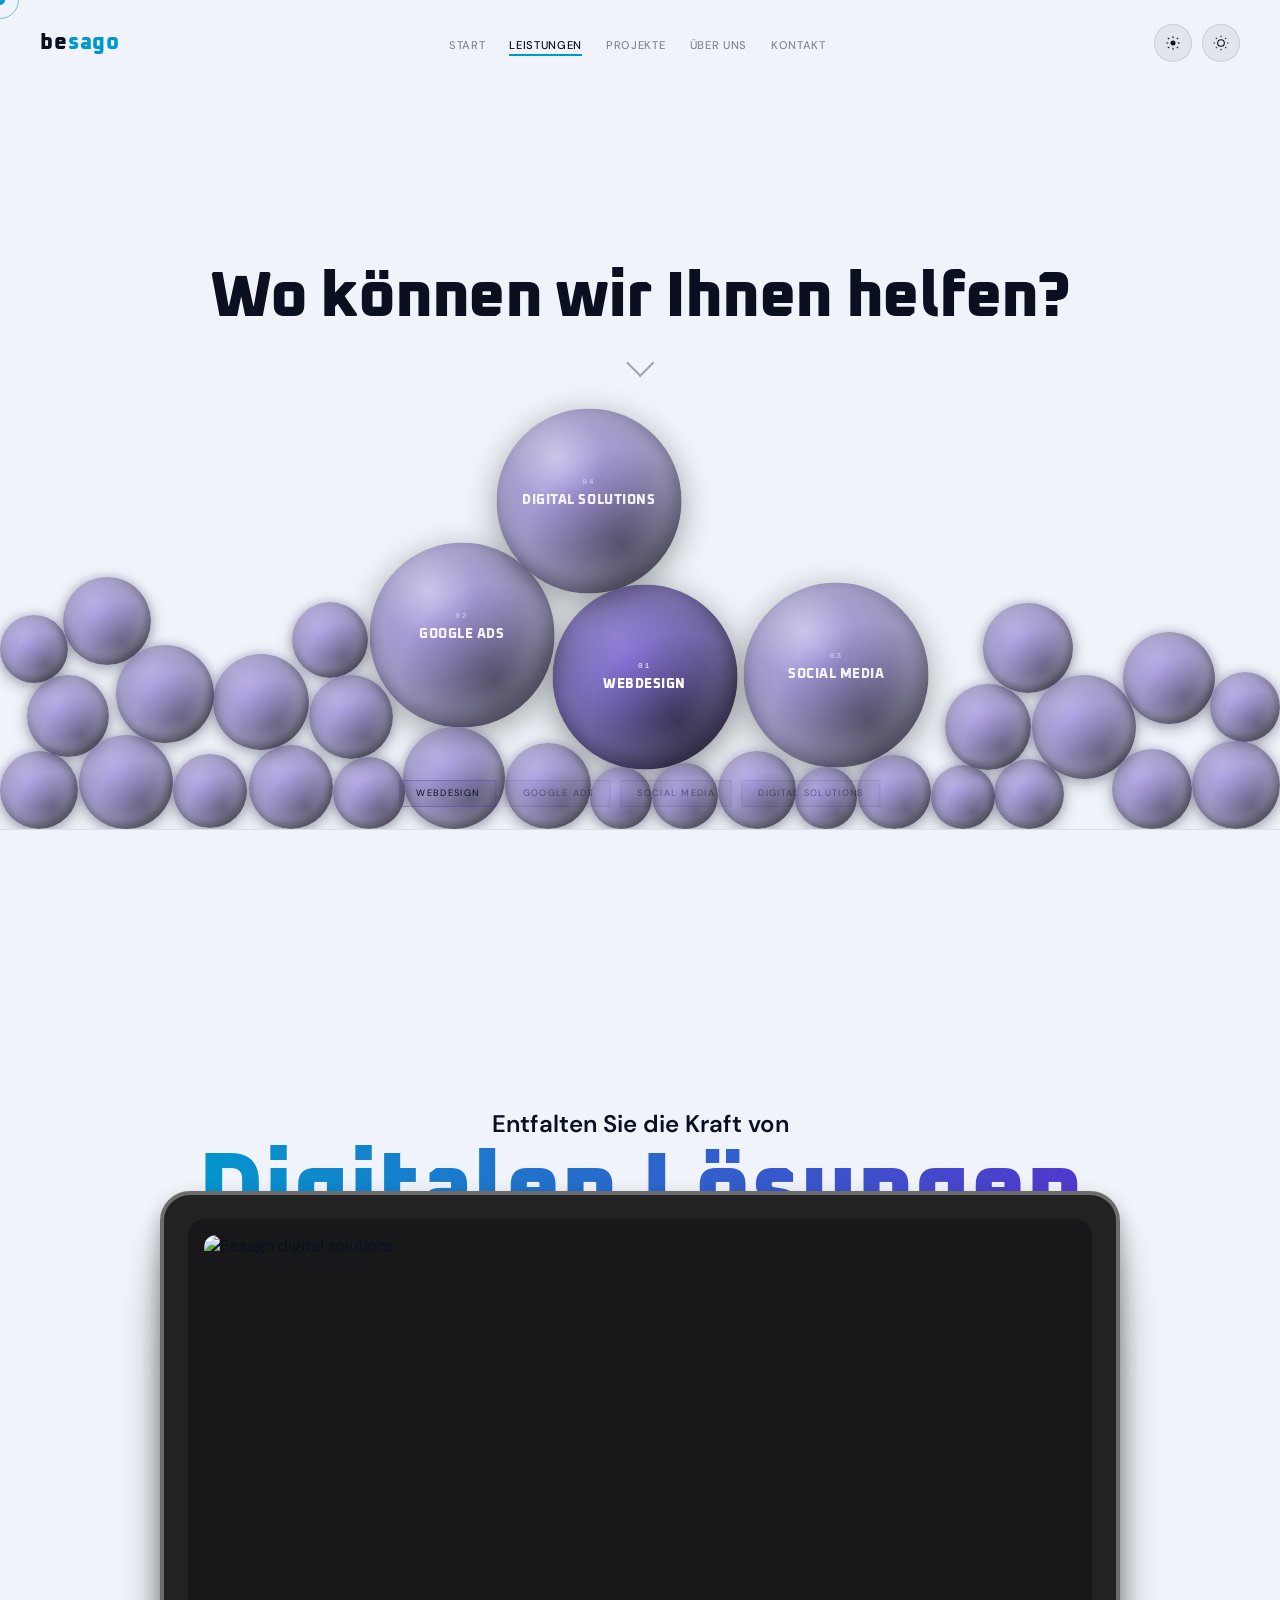
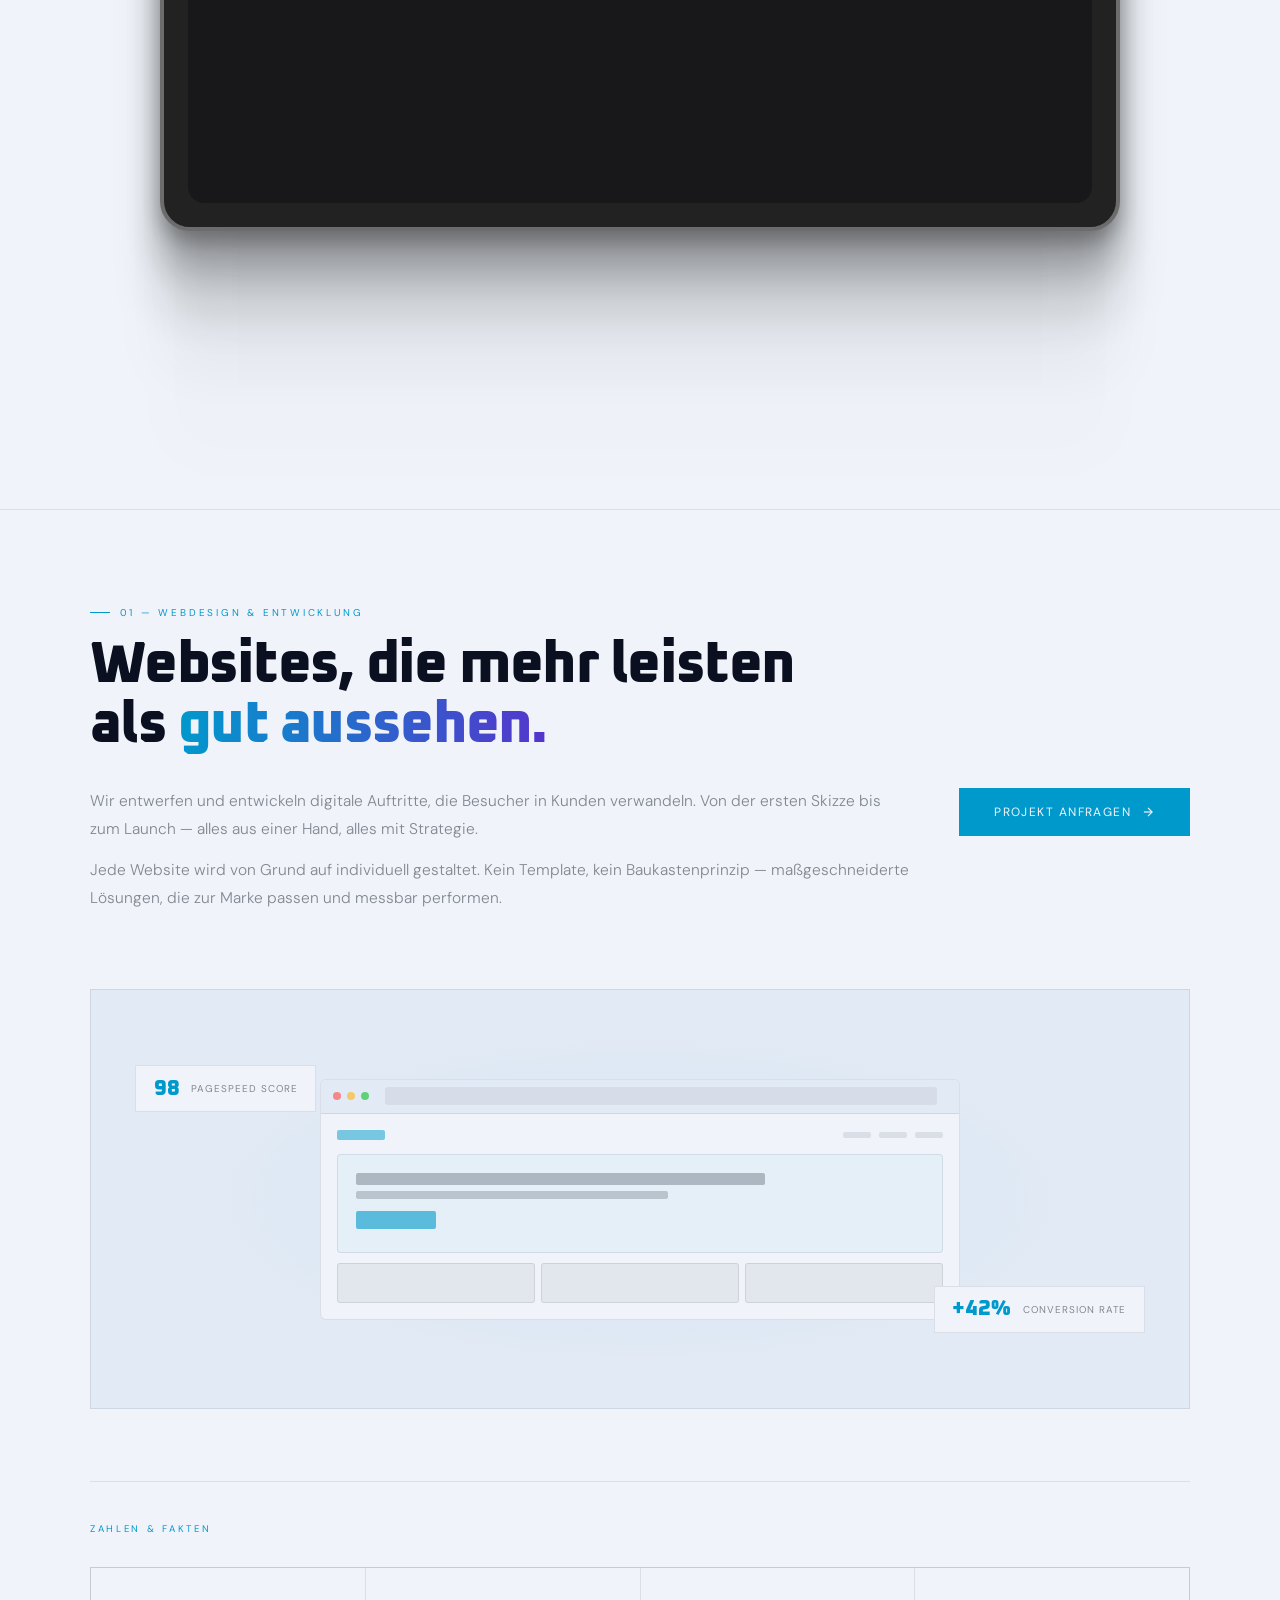
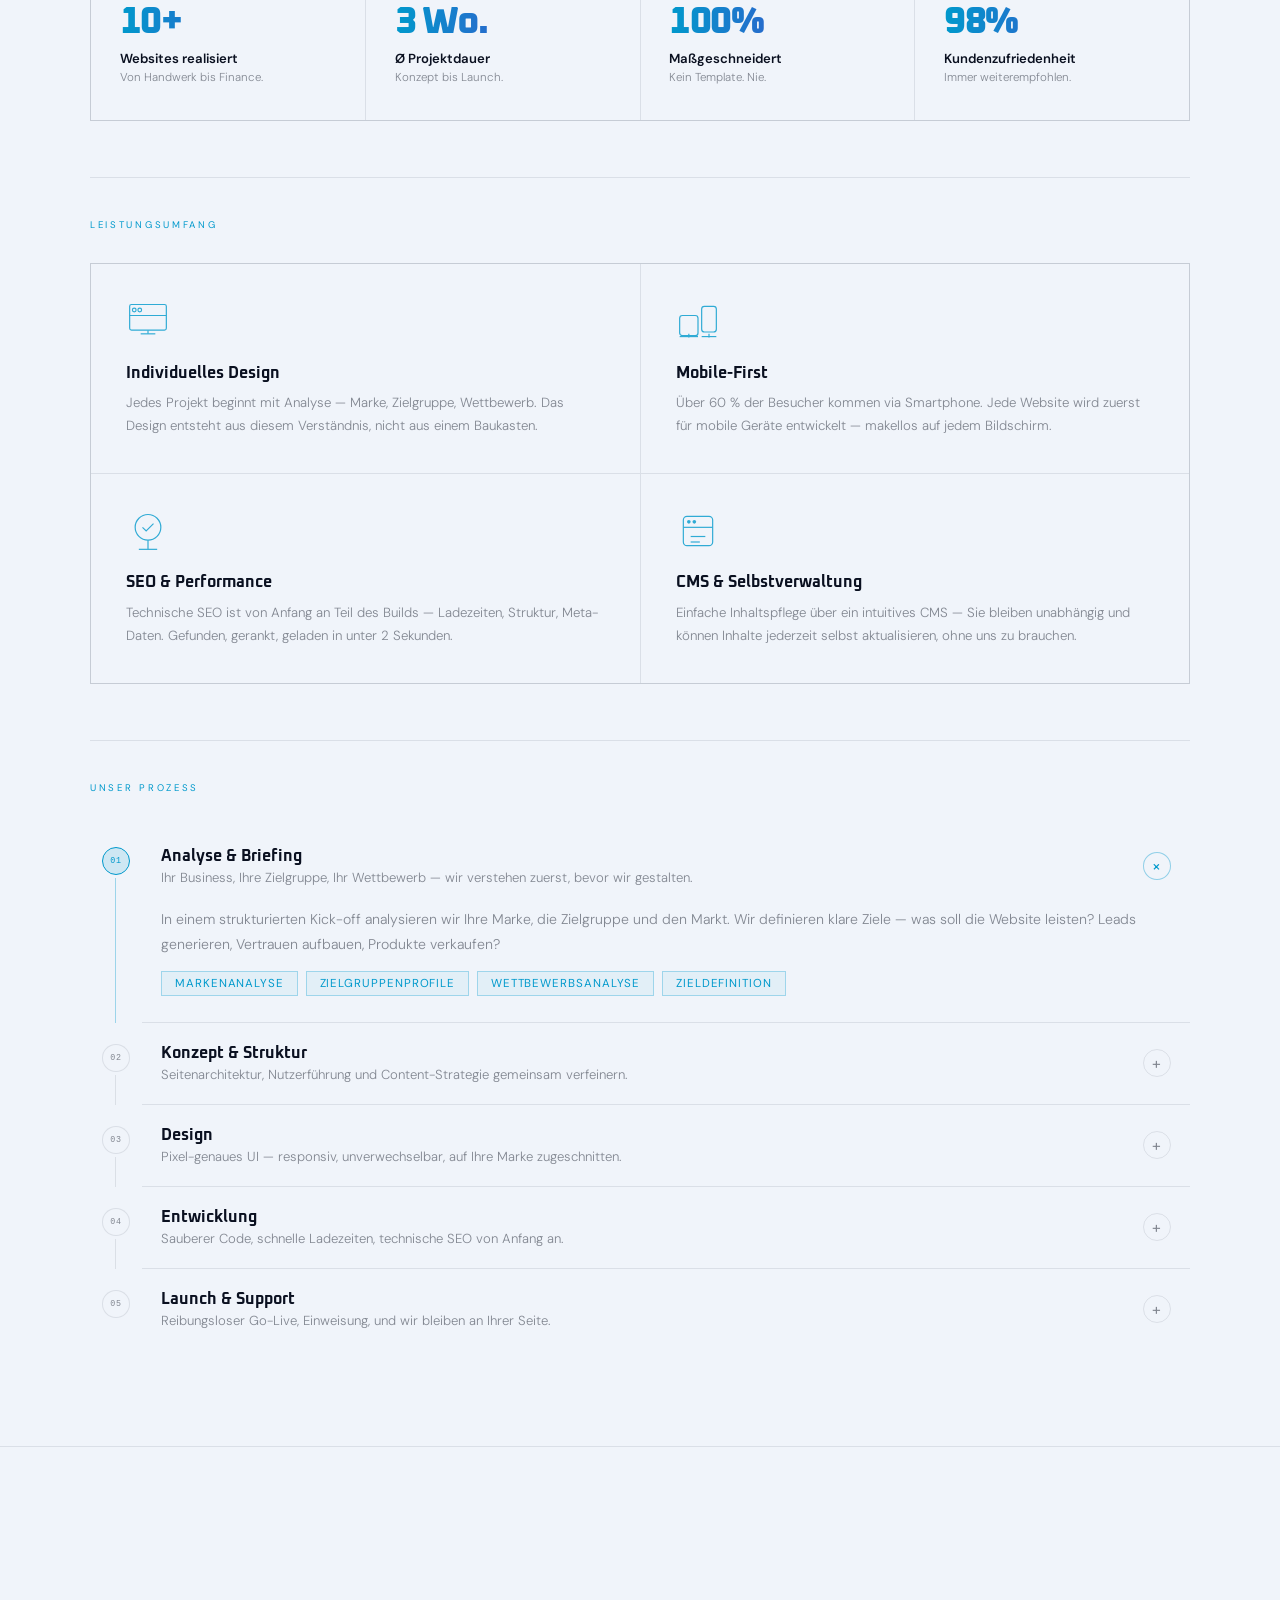
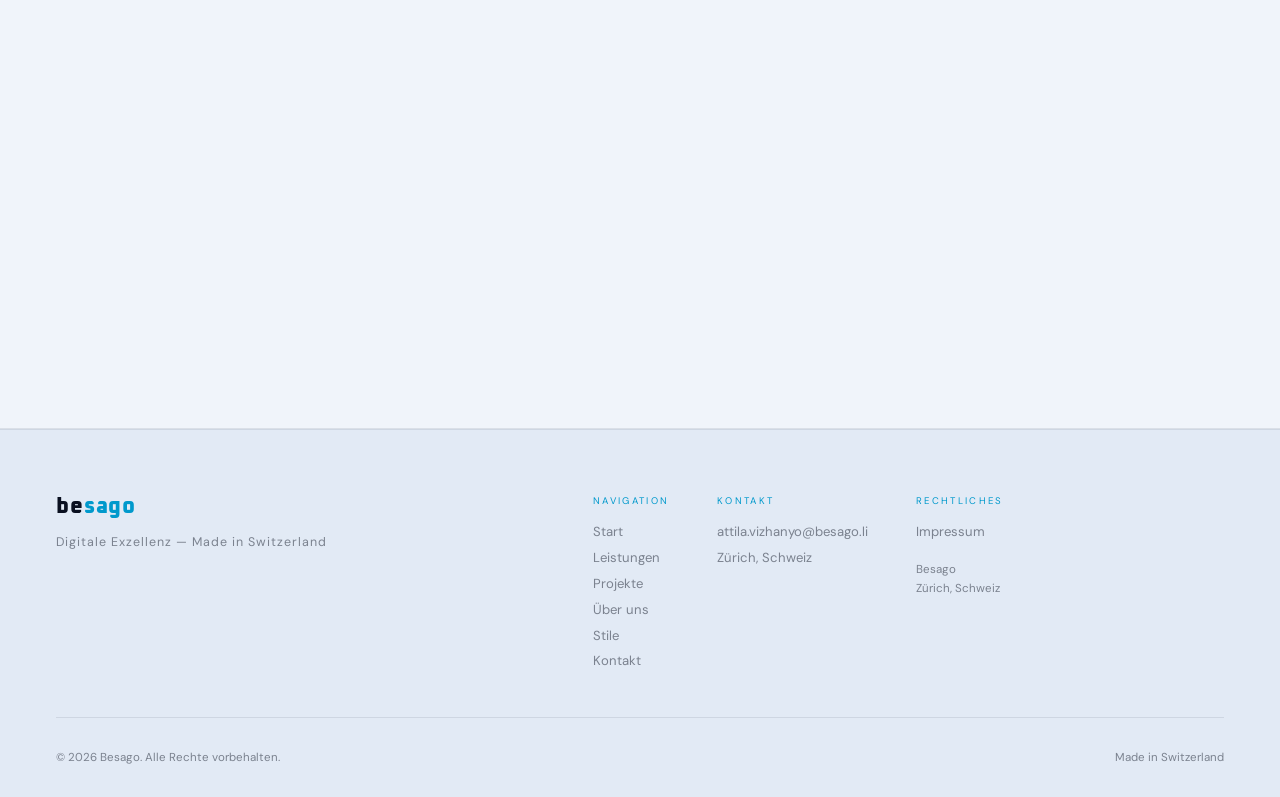
==== commit 5f152f91: "Fix scroll formula: use start-start/end-end offset matching framer-motion" ====
--- a/Pages/service.html
+++ b/Pages/service.html
@@ -1210,7 +1210,12 @@
 function observePanel(id) { document.querySelectorAll('#' + id + ' [data-r]').forEach(el => revObs.observe(el)); }
 observePanel('svc-web');
 
-/* CONTAINER SCROLL — exact framer-motion useScroll({target}) port */
+/* CONTAINER SCROLL — exact framer-motion port
+   useScroll({target}) default offset: ["start start","end end"]
+   → progress=0 when element.top === viewport.top  (rect.top === 0)
+   → progress=1 when element.bottom === viewport.bottom (rect.top === innerHeight - wrapH)
+   => t = -rect.top / (wrapH - innerHeight)
+*/
 (function () {
   const wrap  = document.getElementById('csWrap');
   const card  = document.getElementById('csCard');
@@ -1223,18 +1228,18 @@
     const rect     = wrap.getBoundingClientRect();
     const wrapH    = wrap.offsetHeight;
     const isMobile = innerWidth <= 768;
-
-    /* framer-motion useScroll({target}) definition:
-       scrollYProgress = 0 when element top == viewport bottom
-       scrollYProgress = 1 when element bottom == viewport top
-       => t = (innerHeight - rect.top) / (innerHeight + wrapH)          */
-    const t = Math.max(0, Math.min(1, (innerHeight - rect.top) / (innerHeight + wrapH)));
-
-    /* useTransform(scrollYProgress, [0,1], [20, 0]) */
+    const range    = wrapH - innerHeight;
+
+    /* clamp to 0-1; range could be ≤0 on very tall viewports — clamp to 0.5 then */
+    const t = range > 10
+      ? Math.max(0, Math.min(1, -rect.top / range))
+      : 0.5;
+
+    /* useTransform(scrollYProgress, [0, 1], [20, 0]) */
     const rotateX    = lerp(20, 0, t);
-    /* useTransform(scrollYProgress, [0,1], scaleDimensions()) */
+    /* useTransform(scrollYProgress, [0, 1], scaleDimensions()) */
     const scale      = lerp(isMobile ? 0.7 : 1.05, isMobile ? 0.9 : 1, t);
-    /* useTransform(scrollYProgress, [0,1], [0, -100]) */
+    /* useTransform(scrollYProgress, [0, 1], [0, -100]) */
     const translateY = lerp(0, -100, t);
 
     card.style.transform  = `rotateX(${rotateX}deg) scale(${scale})`;
